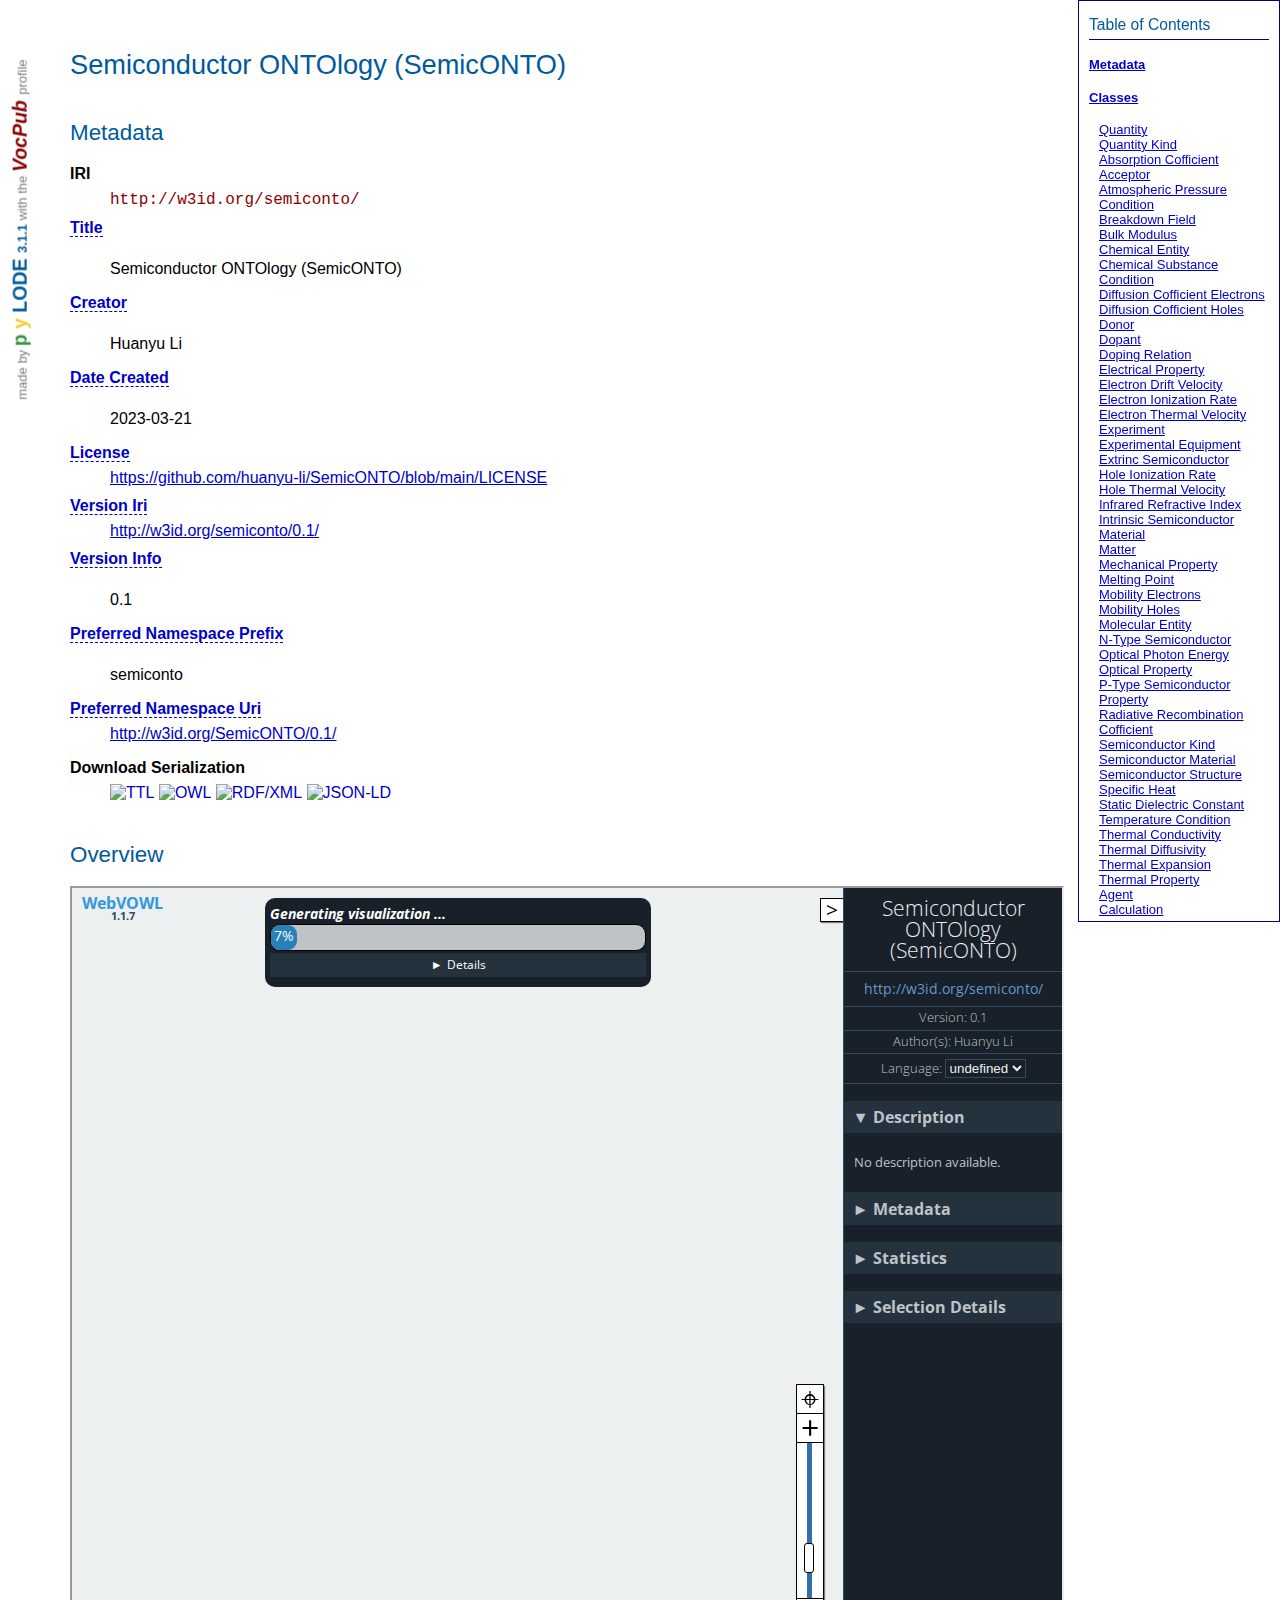
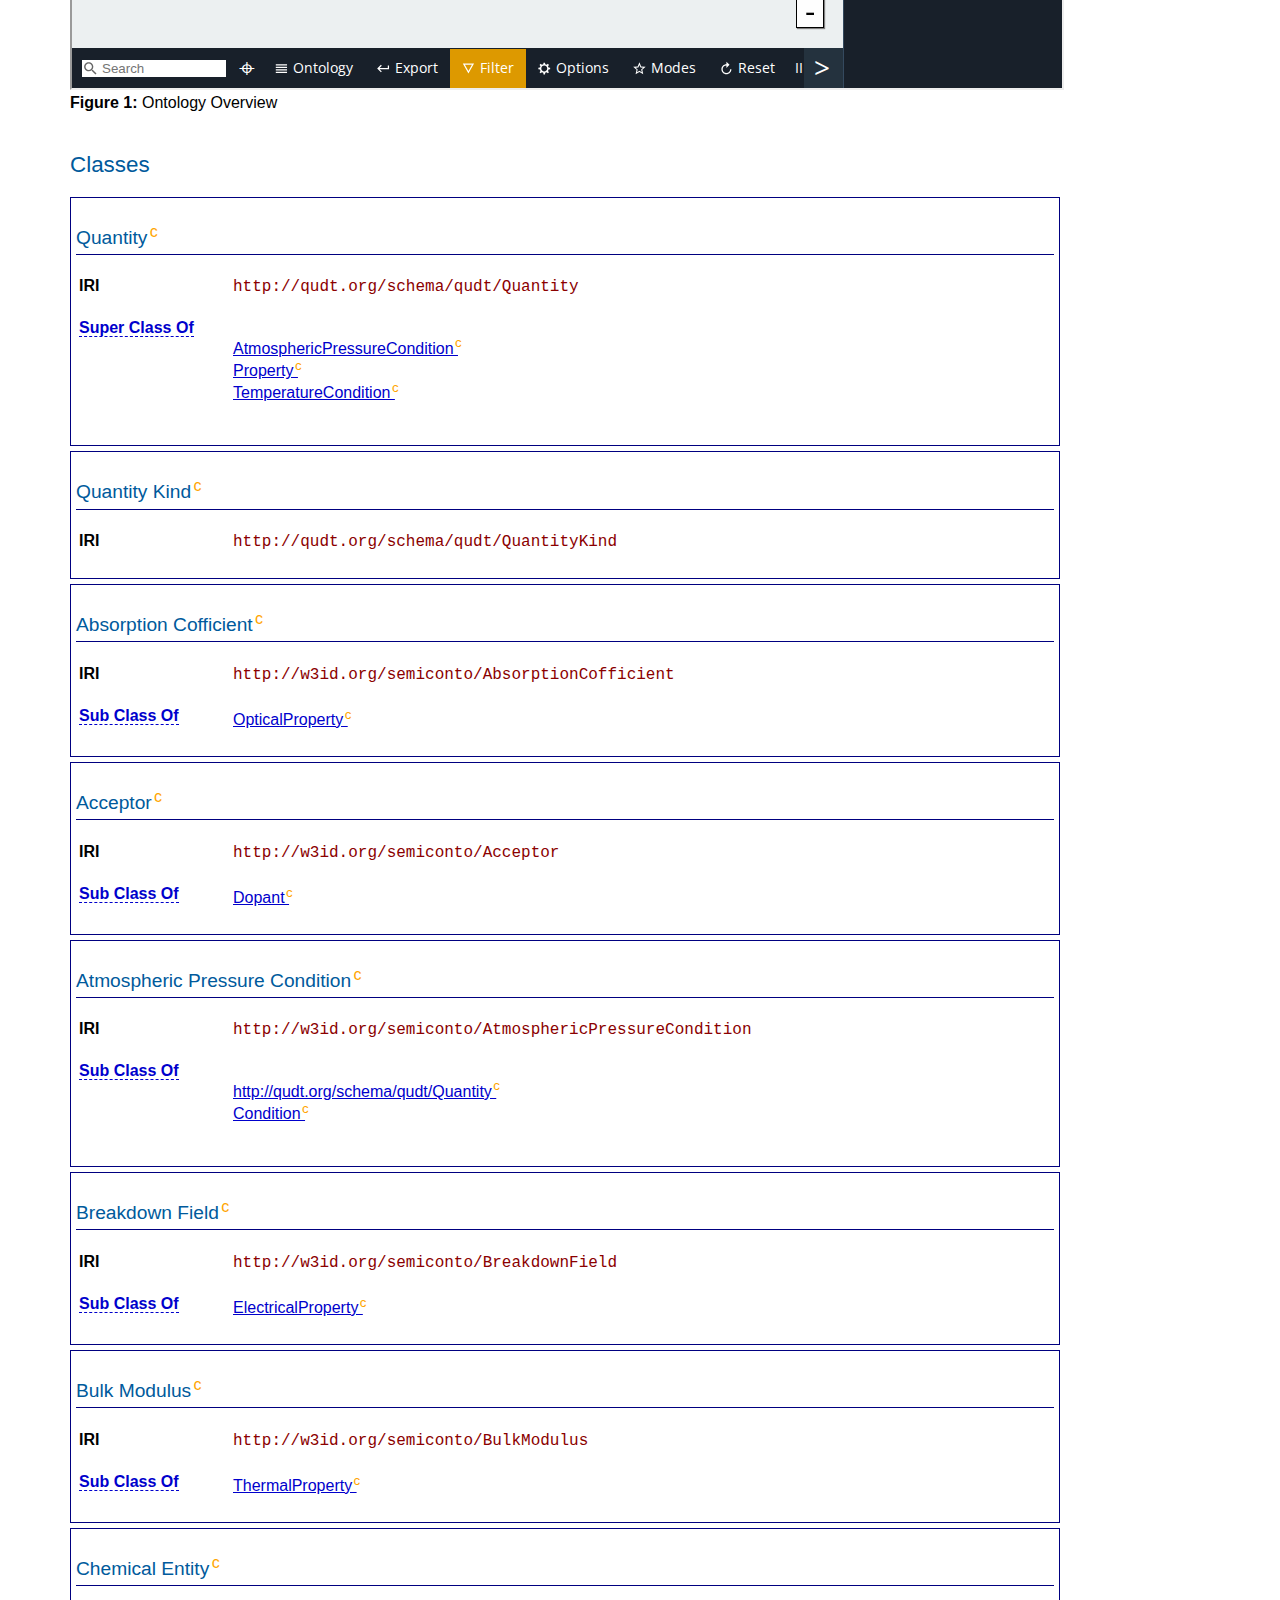
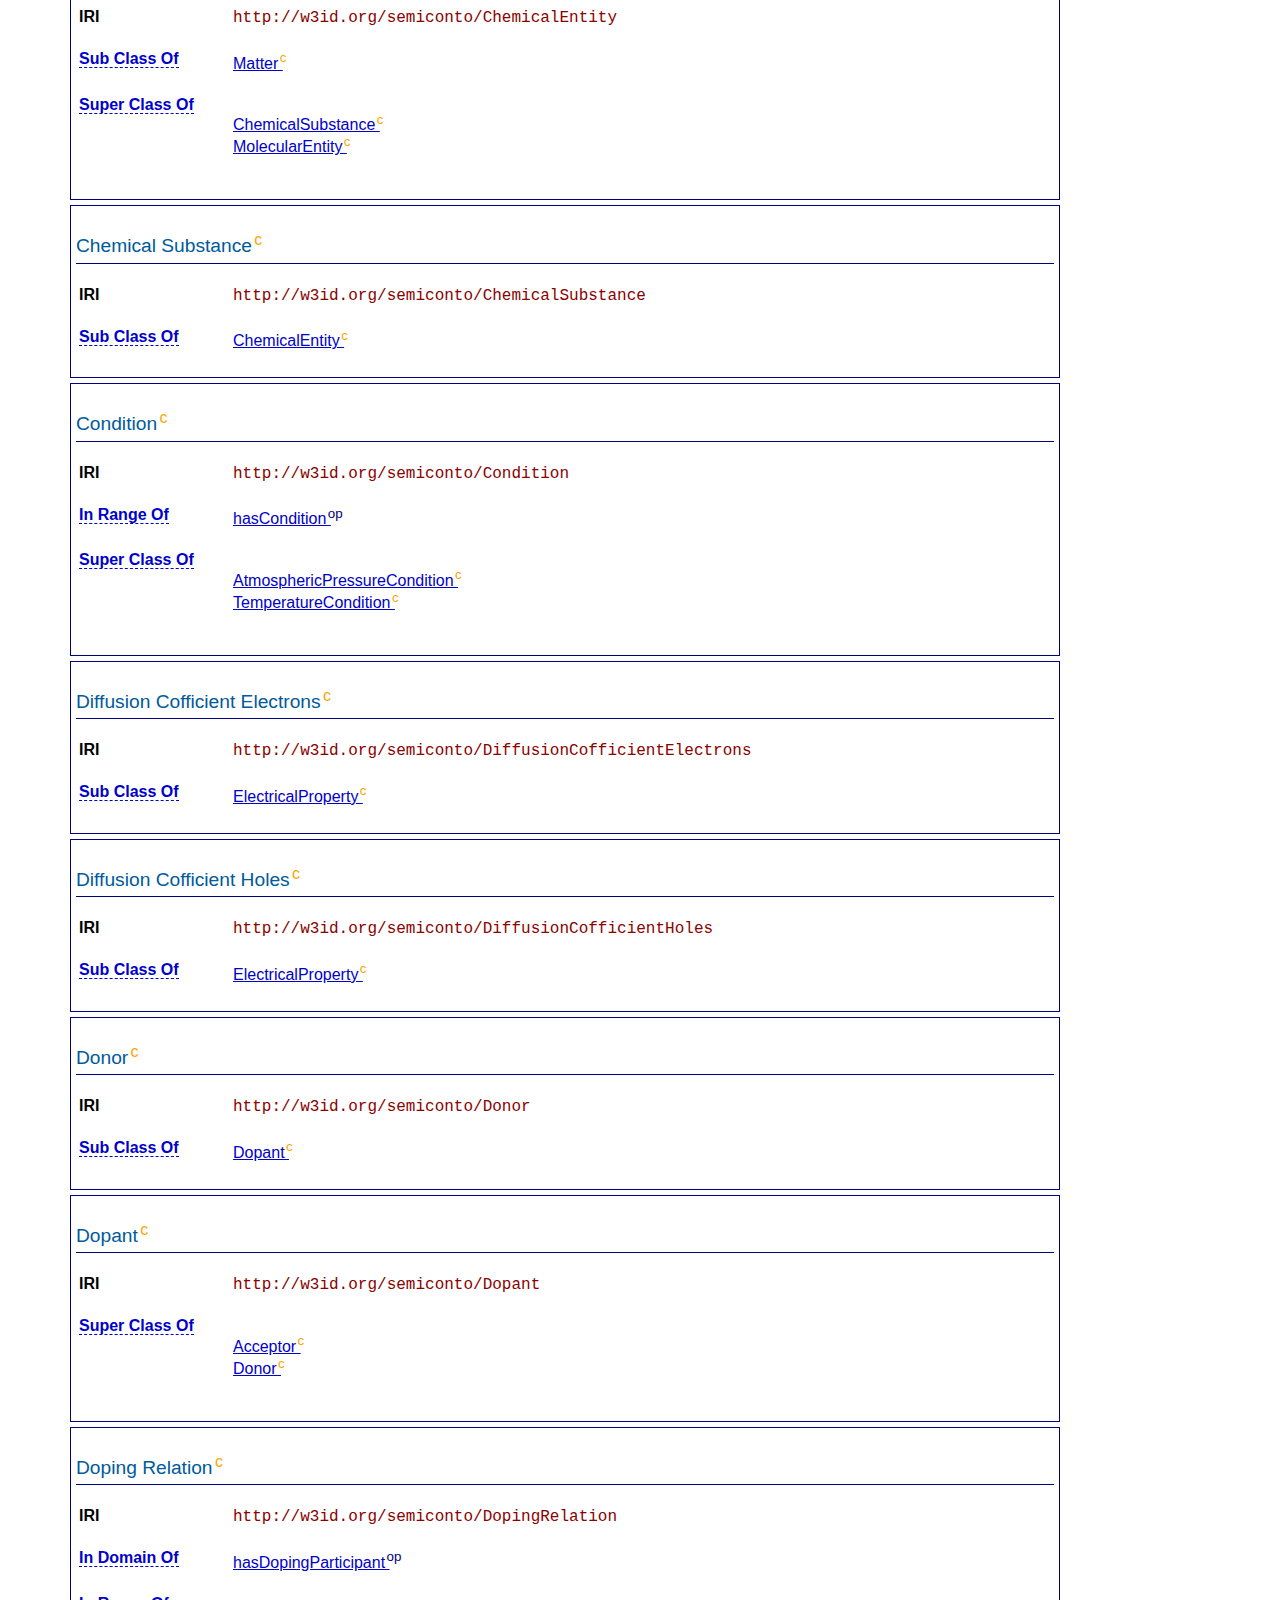
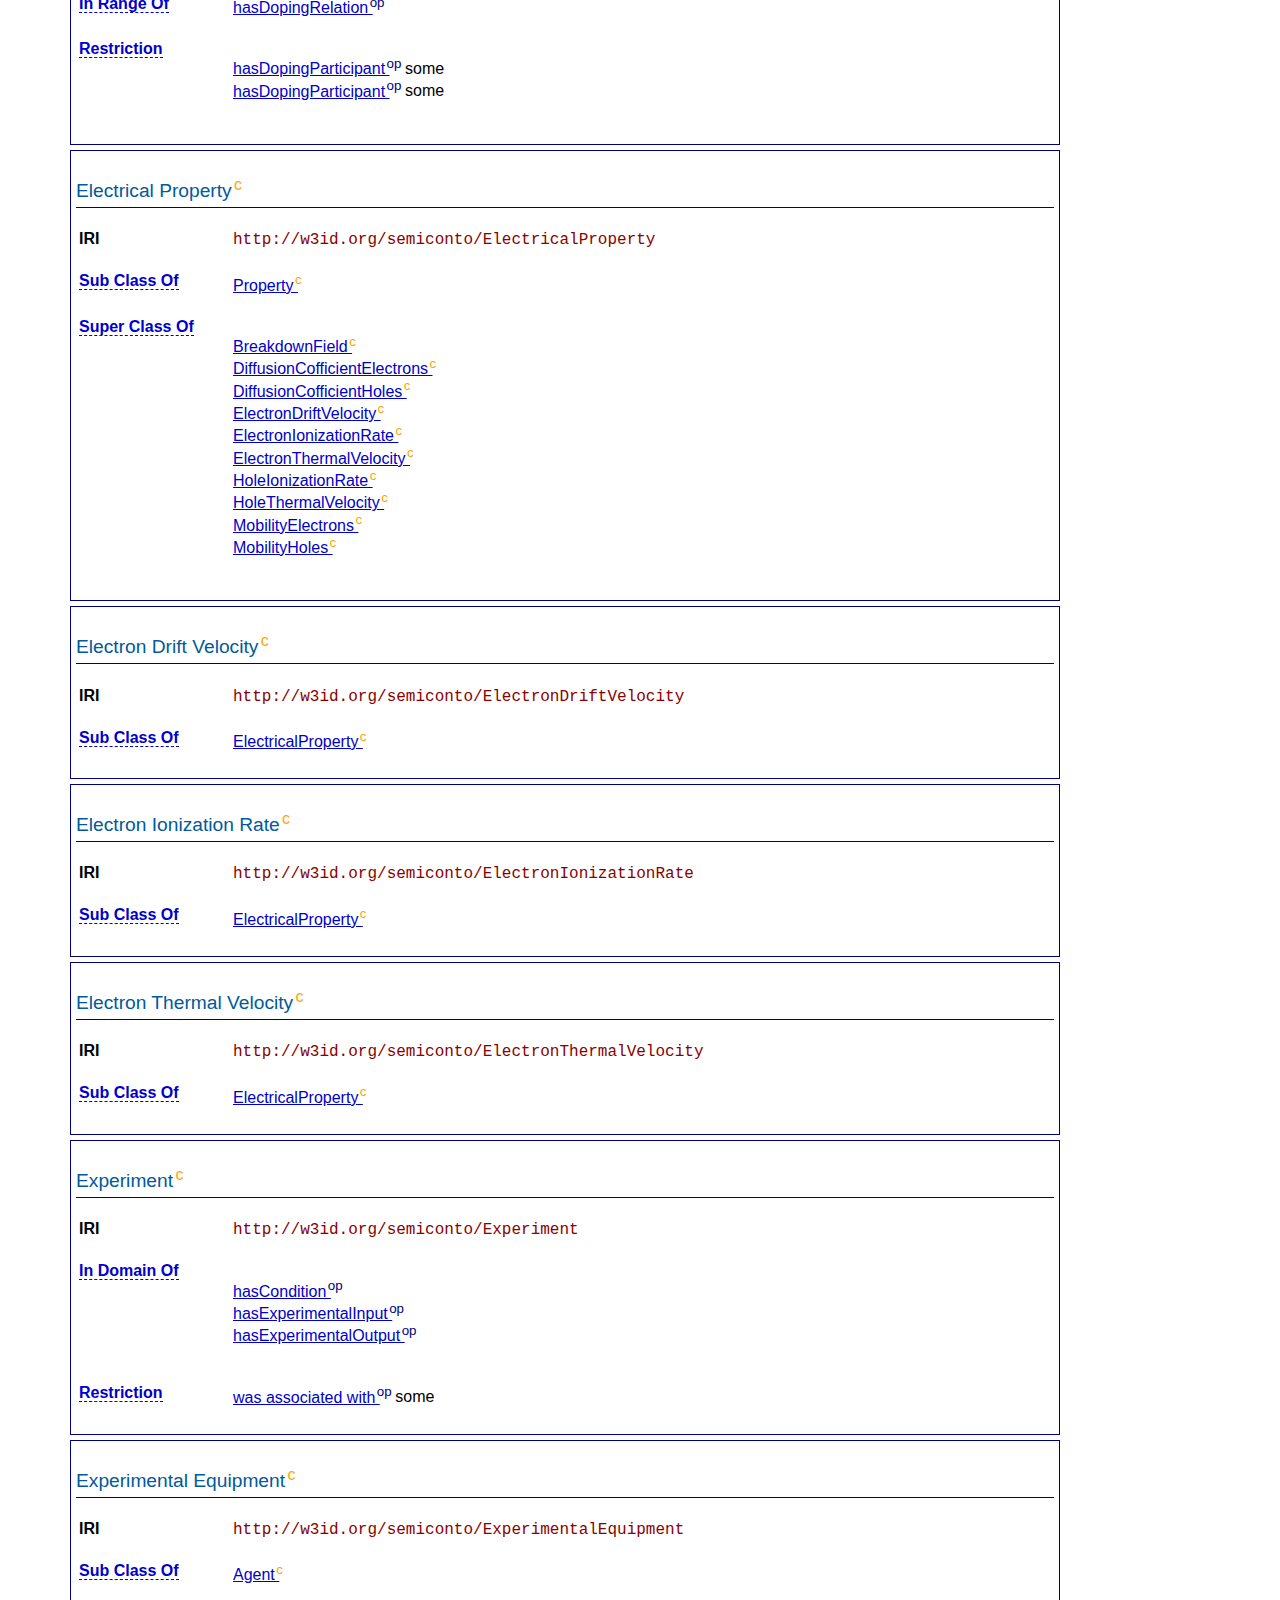
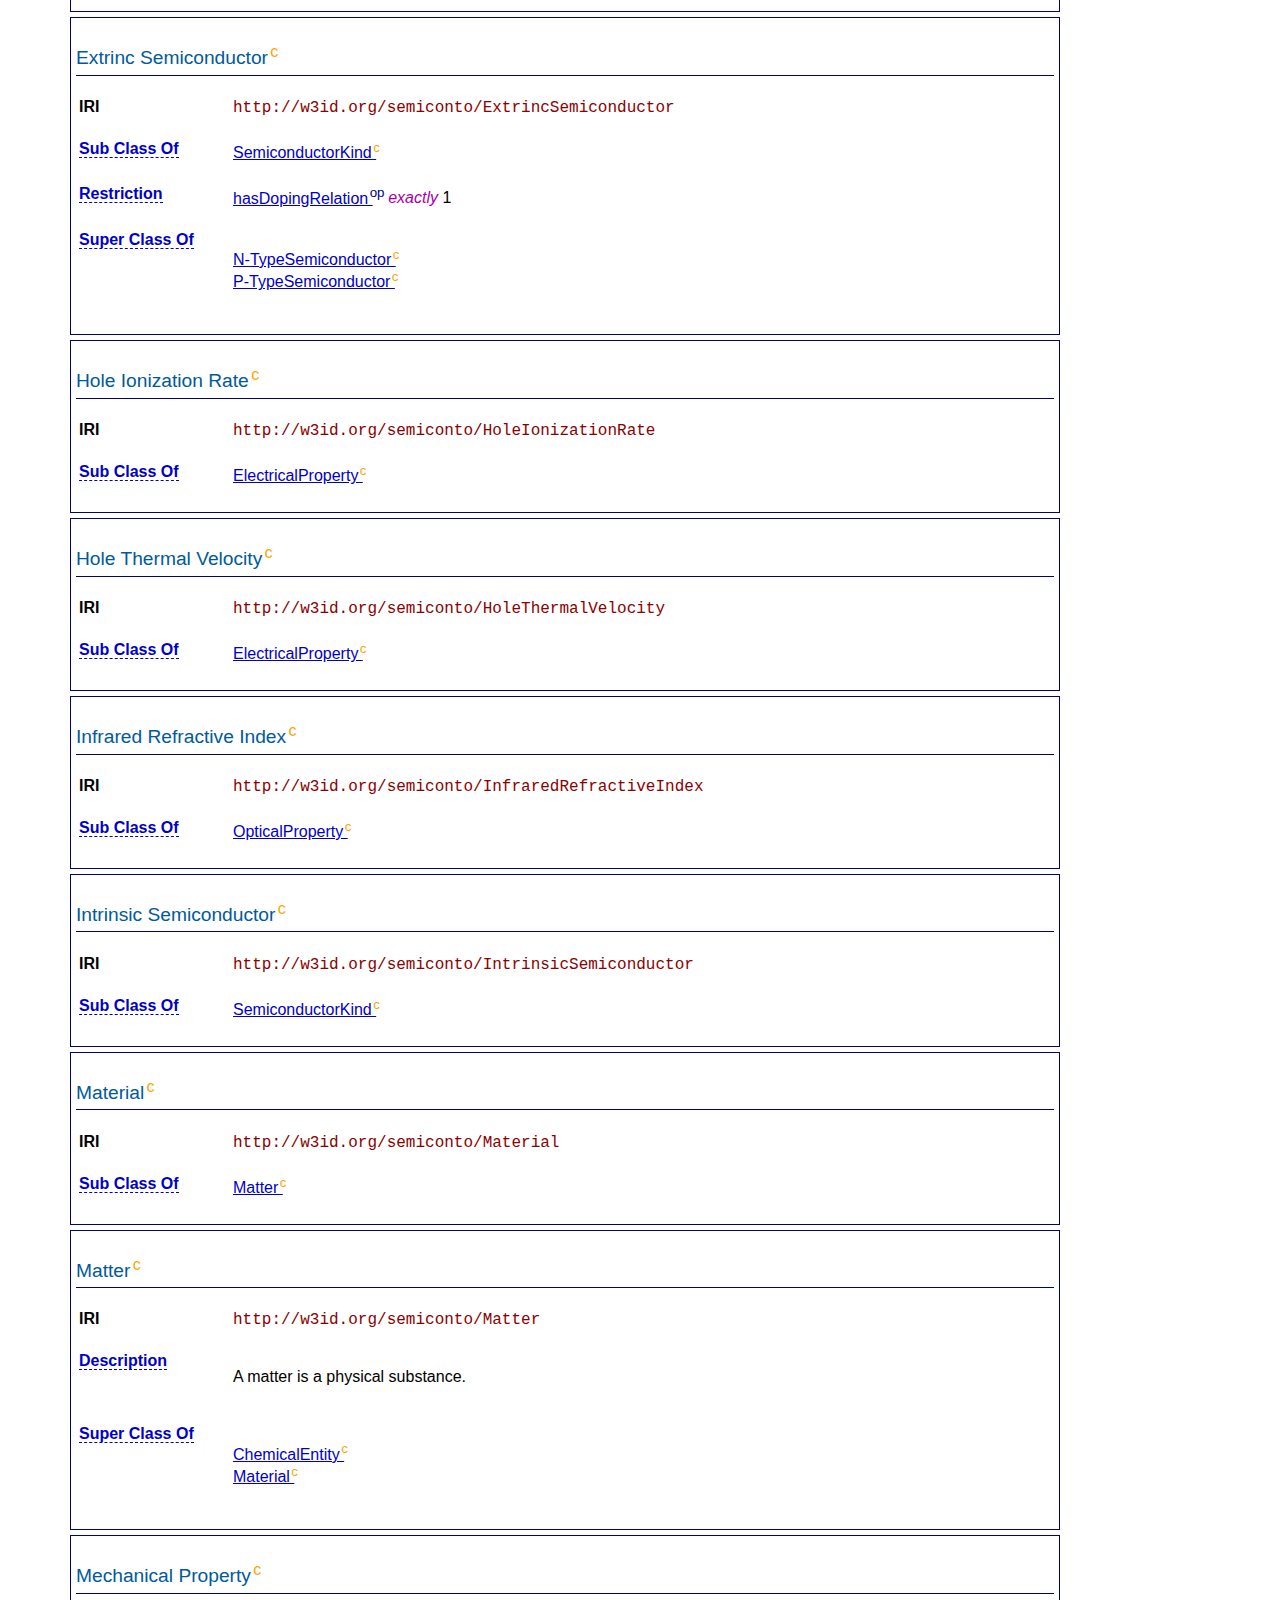
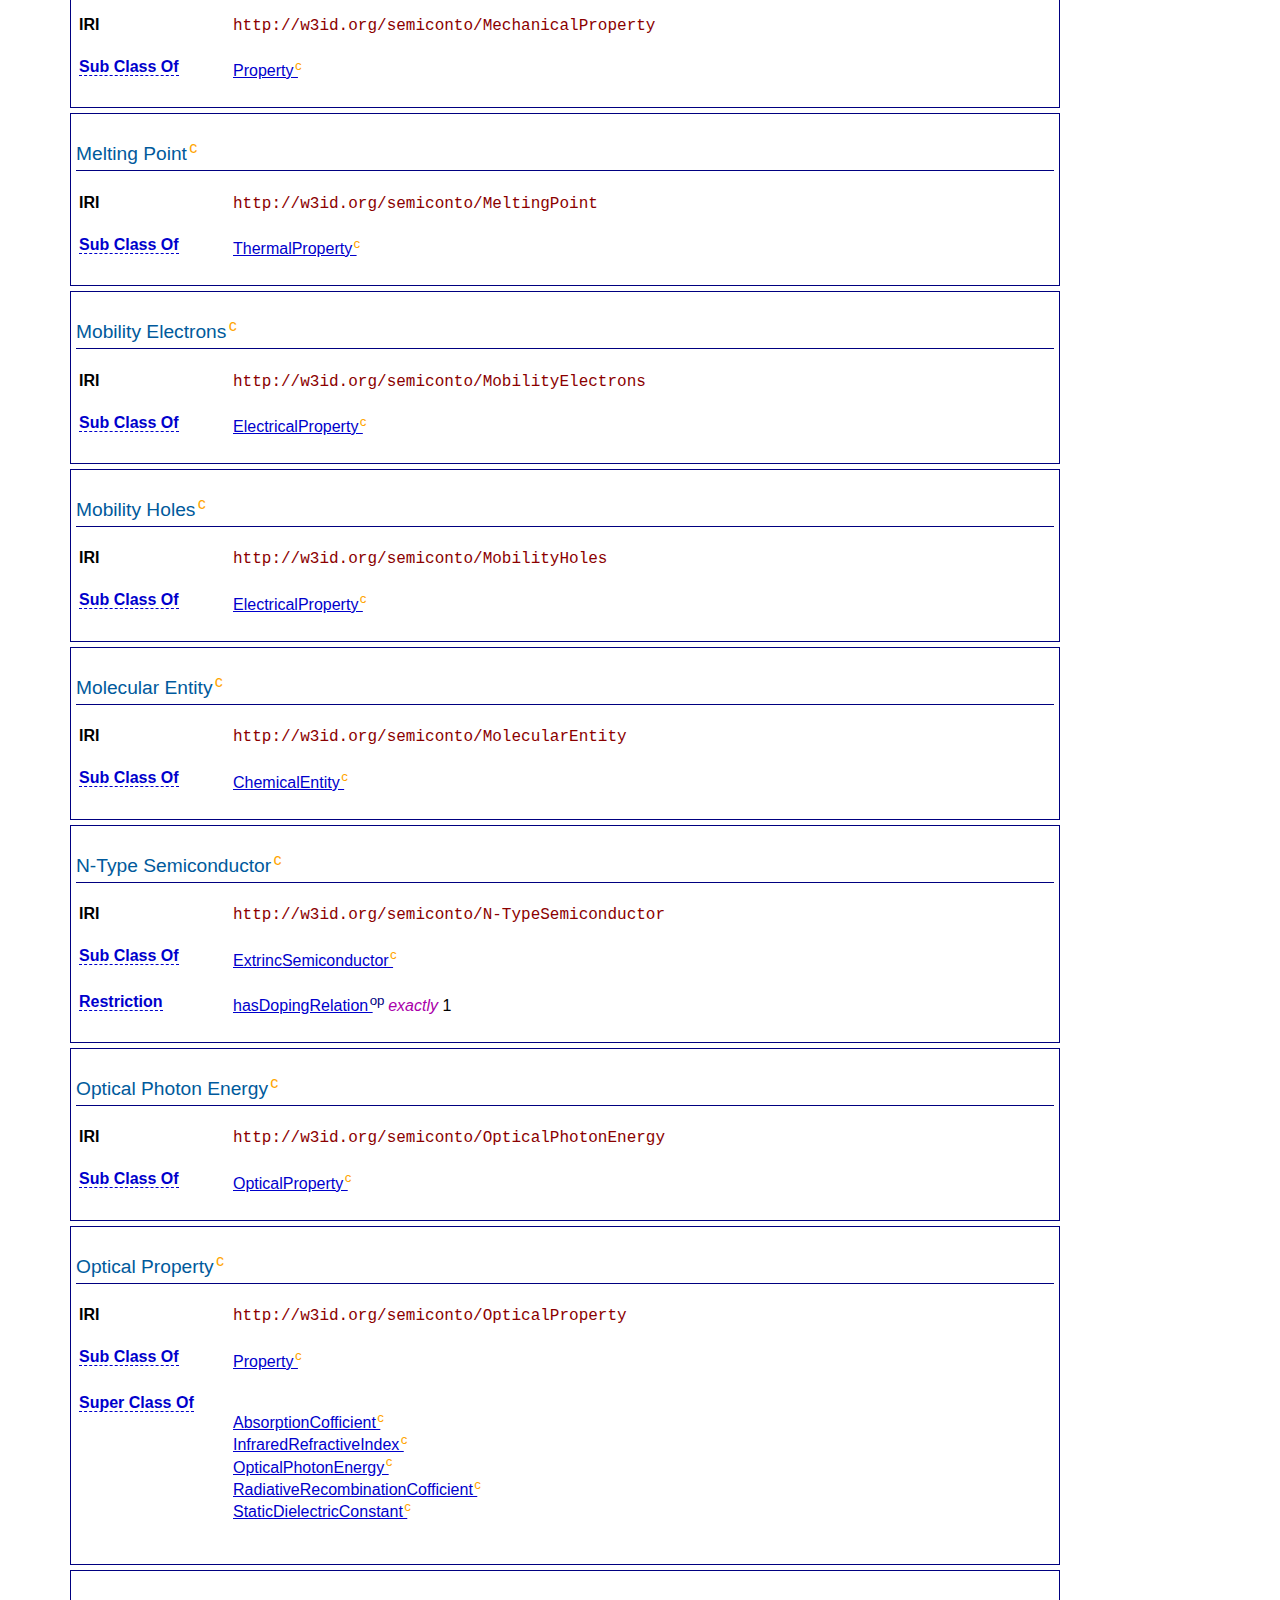
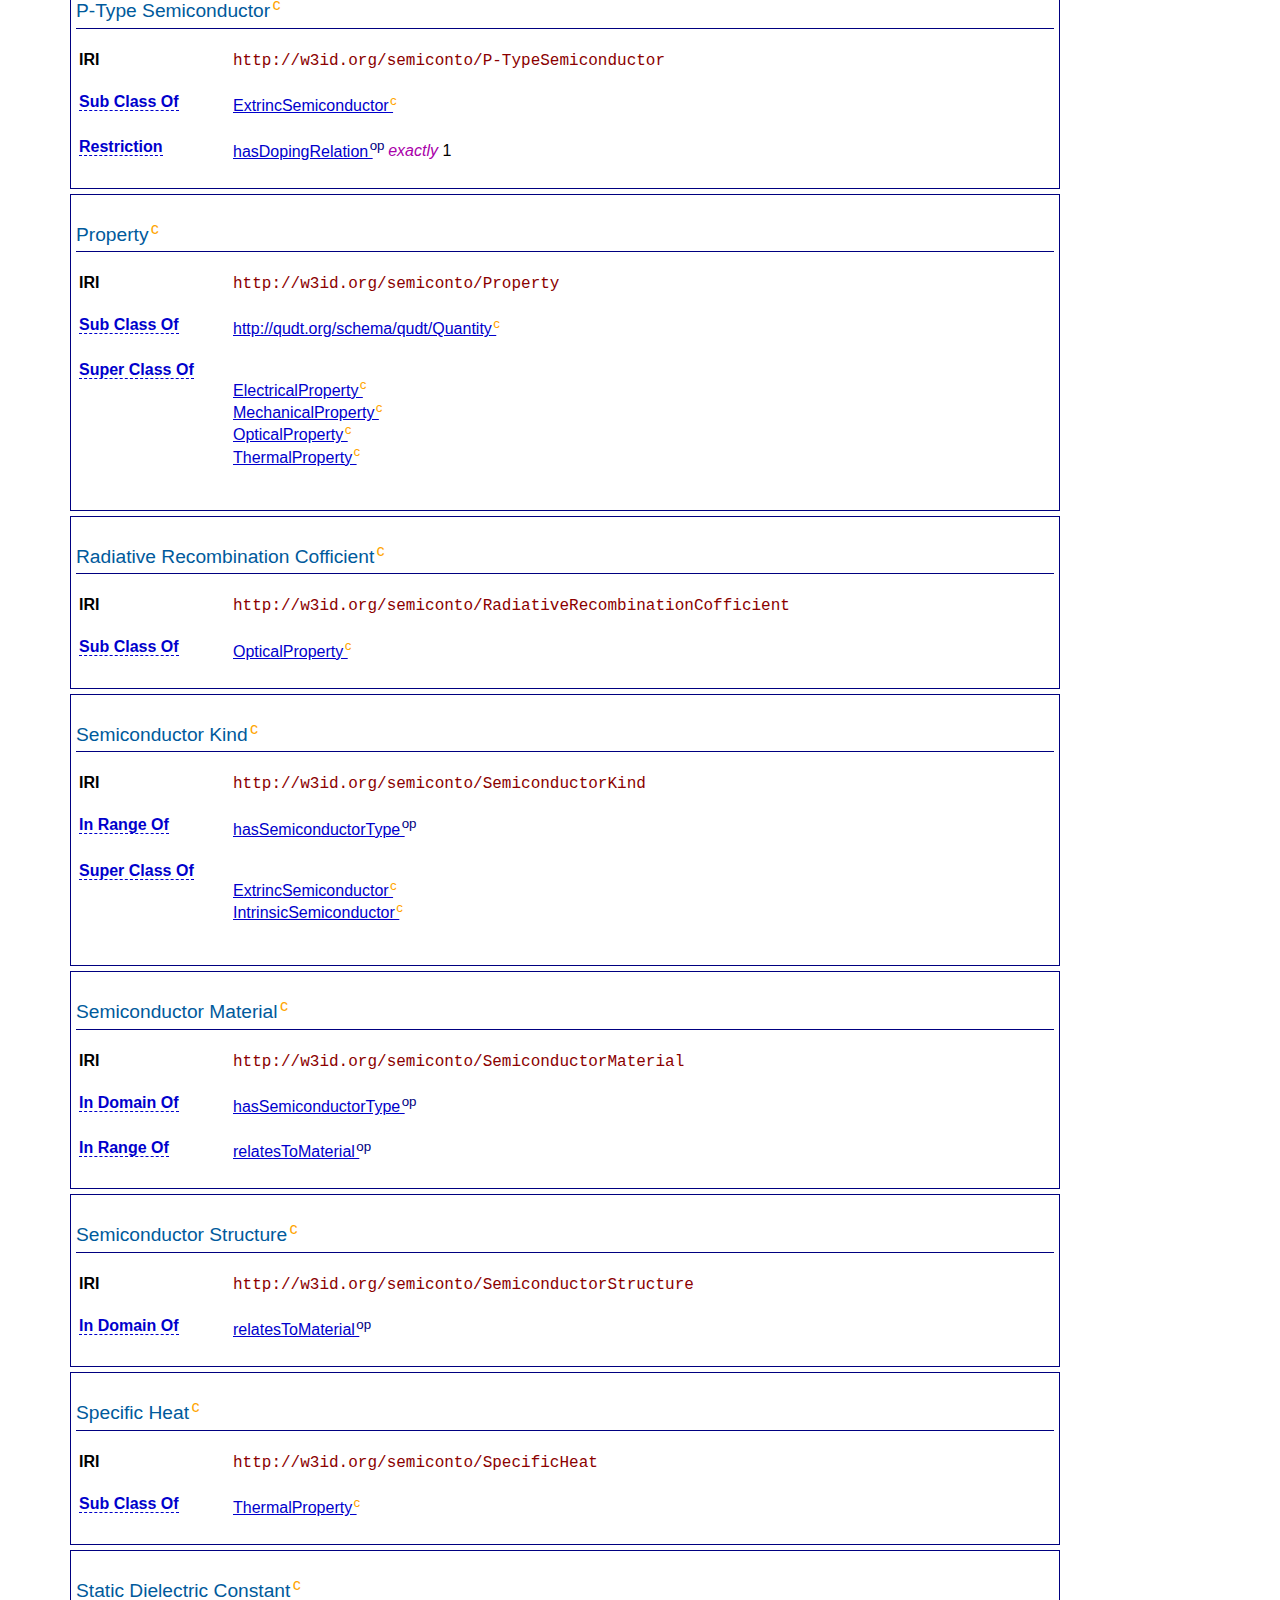
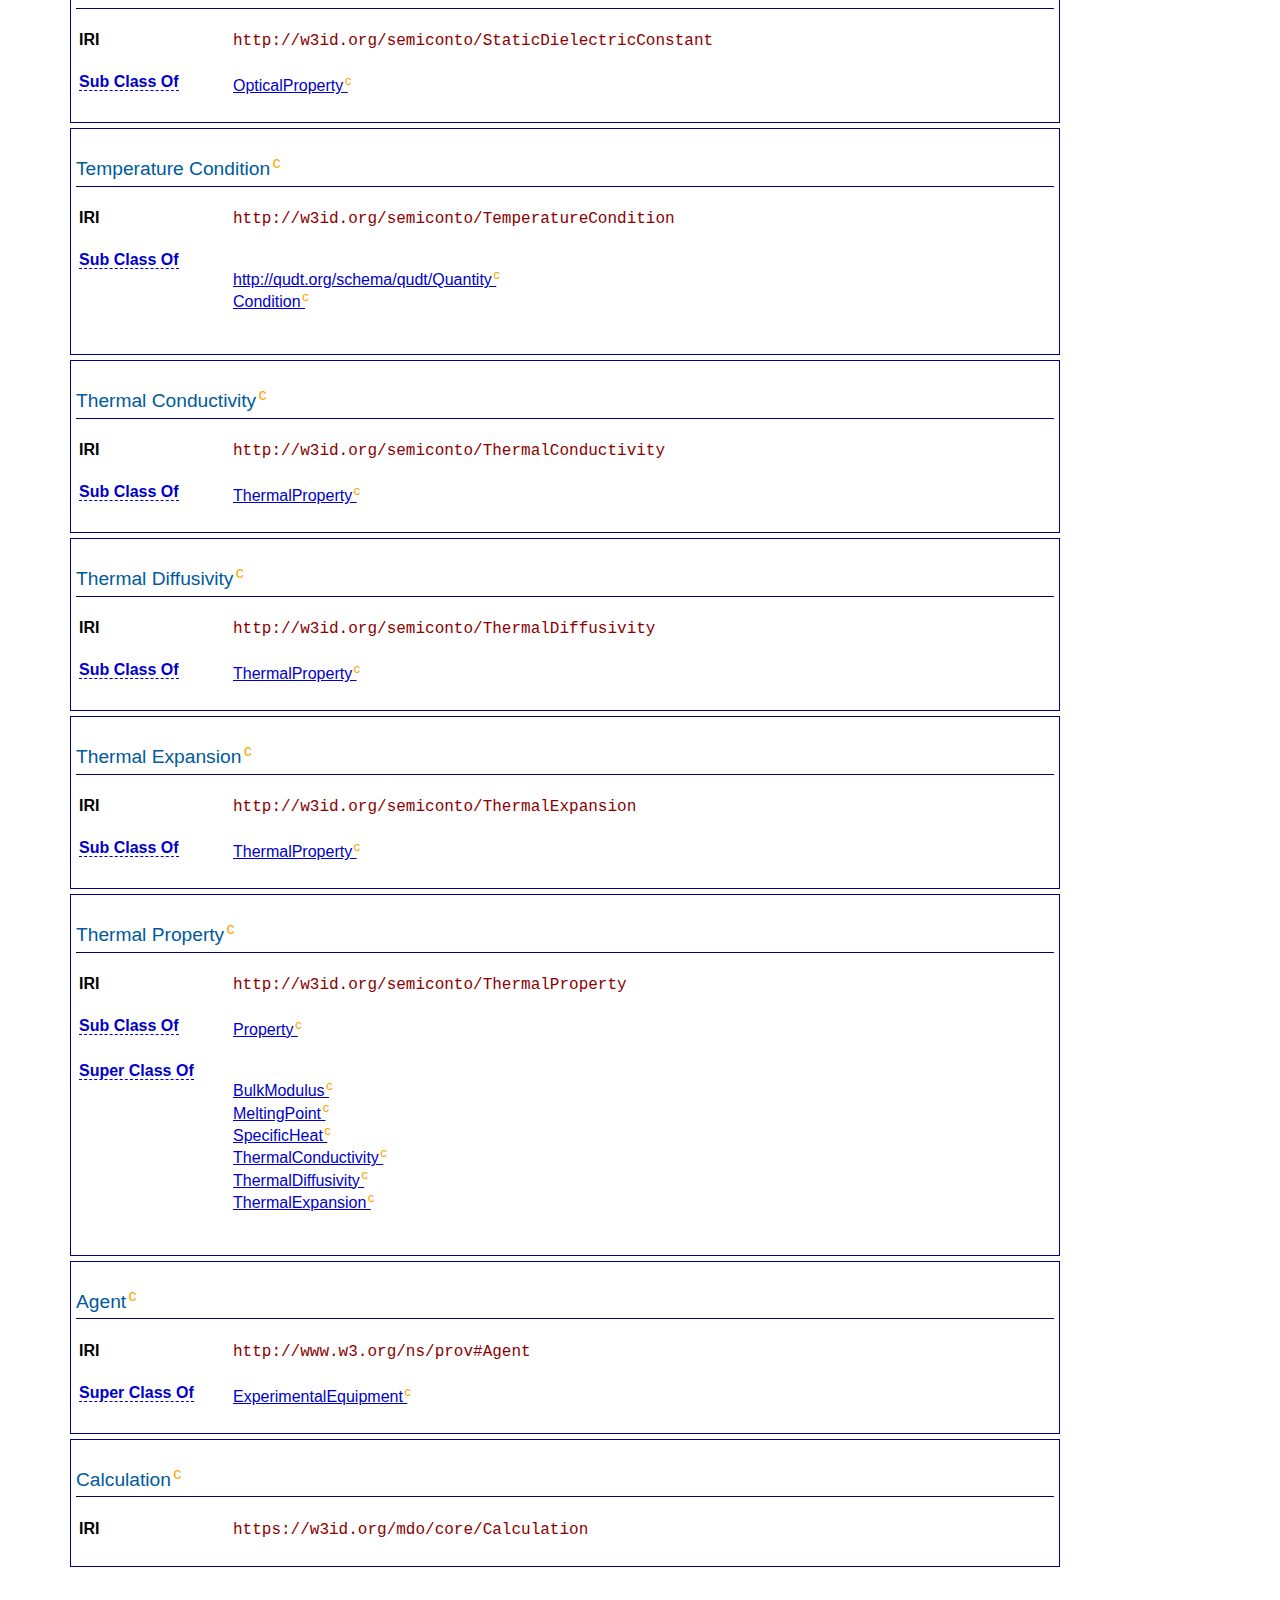
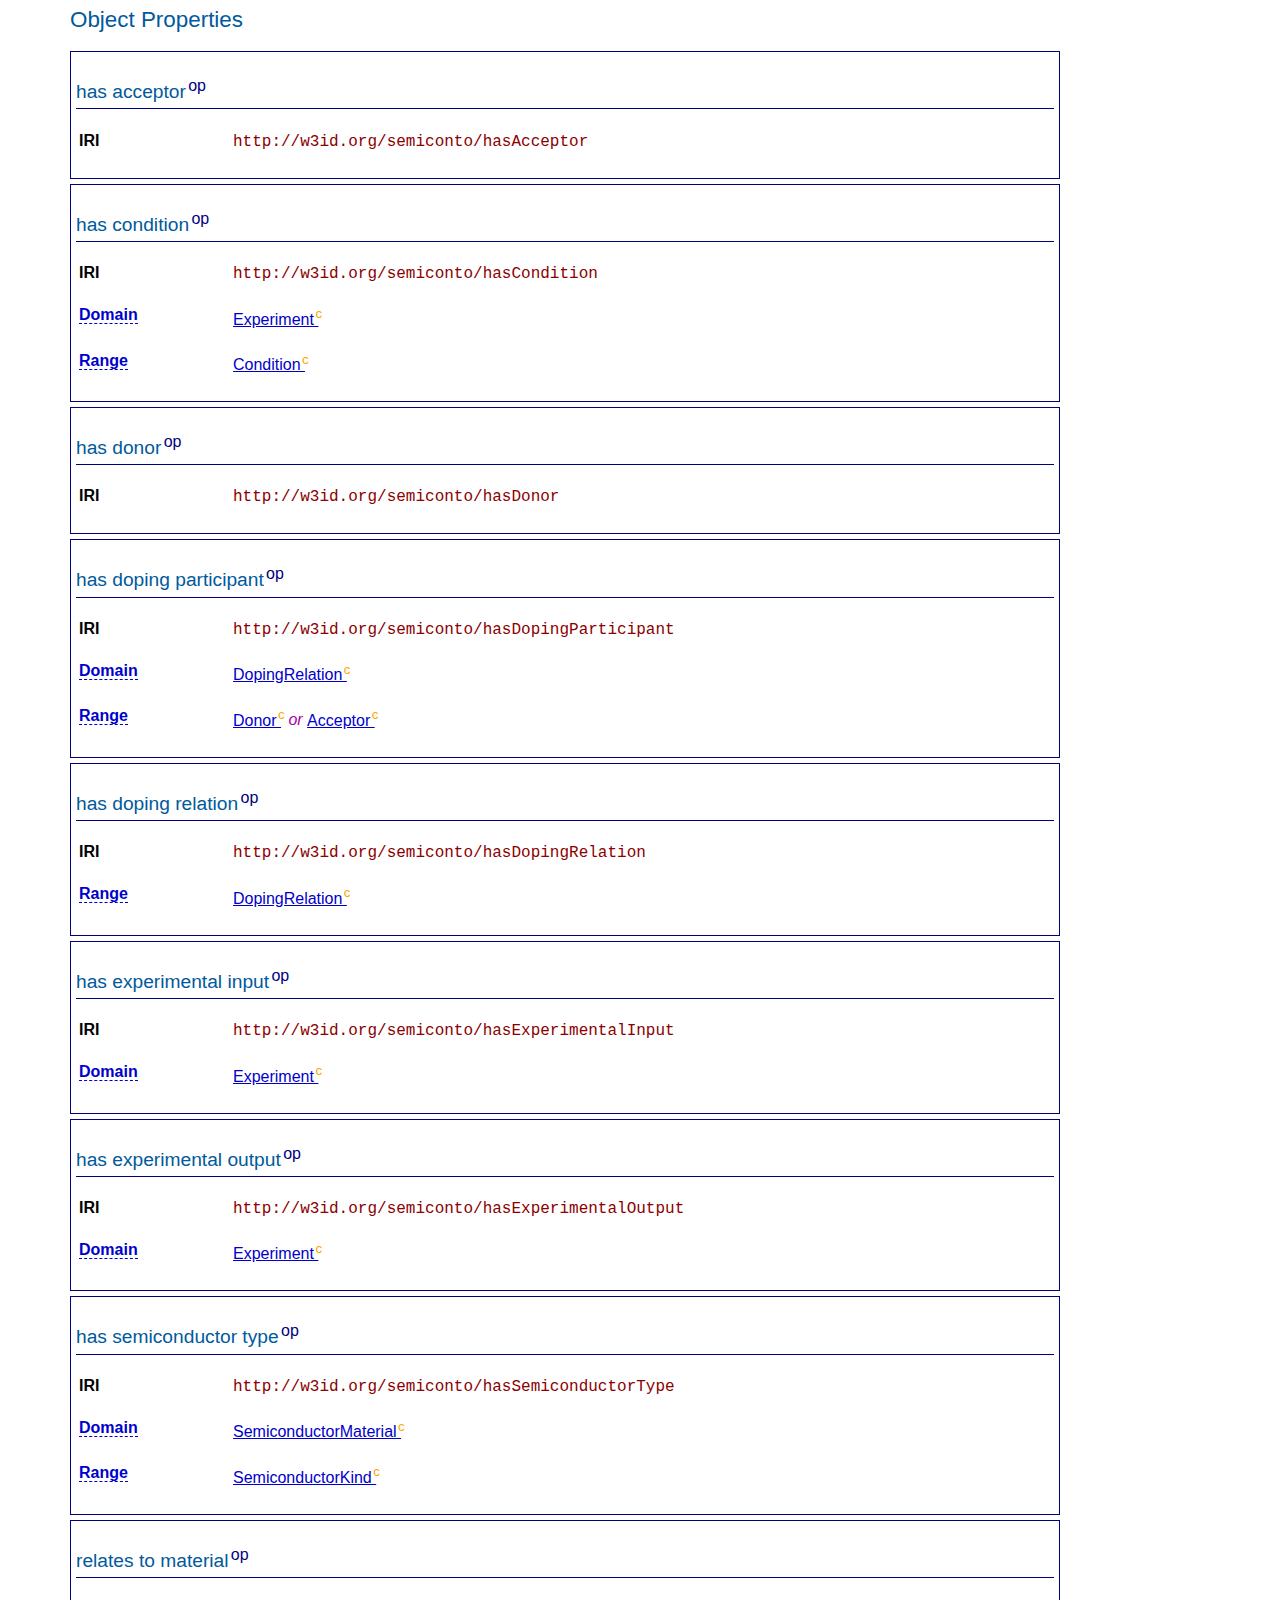
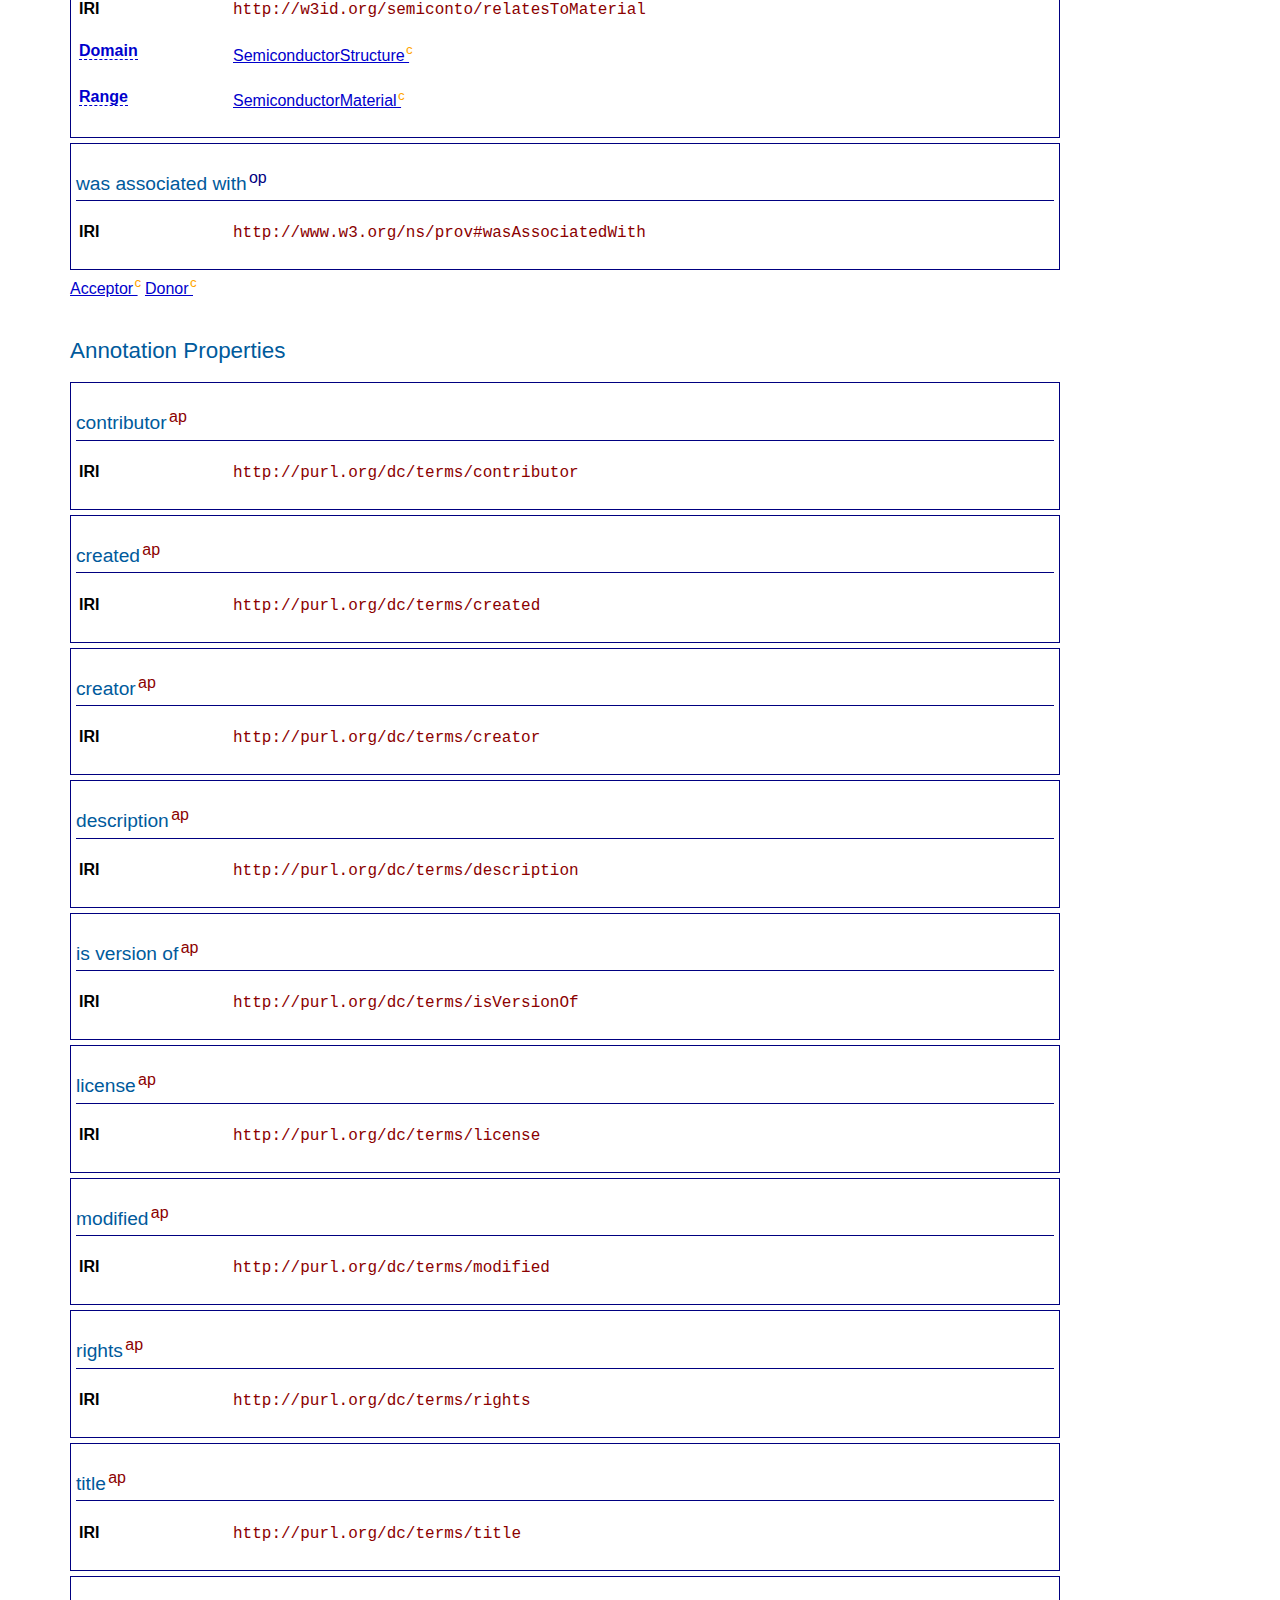
==== docs/0.1/index.html @ 7c29932f "restructure" ====
<!DOCTYPE html>
<html>
    <head>
        <title>
            Semiconductor ONTOlogy (SemicONTO)
        </title>
        <style>
            #pylode {
            position: fixed;
            top: 205px;
            left: -150px;
            font-size: small;
            transform: rotate(-90deg);
            color: grey;
        }
        #pylode a {
            font-size: 1.5em;
            font-weight: bold;
            text-decoration: none;
            color: #005A9C;
        }
        #pylode a:hover {
            color: #333;
        }
        #pylode #p {
            color: #329545;
        }
        #pylode #y {
            color: #f9cb33;
        }
        #pylode #version {
            font-size: 1.0em;
        }

        #profile {
            font-style: italic;
            font-size: 1.25em;
            color: darkred!important;
        }

        .cardinality {
            font-style: italic;
            color: #aa00aa;
        }

        dl {
            /*border: 1px solid navy;*/
            /*padding:5px;*/
        }

        dt {
            font-weight: bold;
            padding: 0;
        }

        dd {
            margin-bottom: 10px;
            padding-top: 7px;
        }

        #metadata ul,
        #classes ul {
            list-style-type: none;
        }

        #metadata ul li,
        #classes ul li {
            margin-left: -40px;
        }

        ul.hlist {
            list-style-type: none;
            border: 1px solid navy;
            padding:5px;
            background-color: #F4FFFF;
        }

        ul.hierarchy {
            border: 1px solid navy;
            padding: 5px 25px 5px 25px;
            background-color: #F4FFFF;
        }


        ul.hlist li {
            display: inline;
            margin-right: 10px;
        }

        .entity {
            border: 1px solid navy;
            margin:5px 0 5px 0;
            padding: 5px;
        }

        .entity th {
            width: 150px;
            vertical-align: top;
        }

        .entity th,
        .entity td {
            padding-bottom: 20px;
        }

        .entity table th {
            text-align: left;
        }

        section#overview img {
            max-width: 1000px;
        }

        h1, h2, h3, h4, h5, h6 {
            text-align: left
        }
        h1, h2, h3 {
            color: #005A9C; background: white
        }
        h1 {
            font: 170% sans-serif;
            line-height: 110%;
        }
        h2 {
            font: 140% sans-serif;
            margin-top:40px;
        }
        h3 {
            font: 120% sans-serif;
            margin-top: 20px;
            padding-bottom: 5px;
            border-bottom: 1px solid navy;
        }
        h4 { font: bold 100% sans-serif }
        h5 { font: italic 100% sans-serif }
        h6 { font: small-caps 100% sans-serif }

        body {
            padding: 2em 70px 2em 70px;
            margin: 0;
            font-family: sans-serif;
            color: black;
            background: white;
            background-position: top left;
            background-attachment: fixed;
            background-repeat: no-repeat;
            text-align: left;
        }

        section {
            max-width: 1500px;
        }

        .figure {
            margin-bottom: 20px;
        }

        :link { color: #00C; background: transparent }
        :visited { color: #609; background: transparent }
        a:active { color: #C00; background: transparent }

        .sup-c,
        .sup-op,
        .sup-fp,
        .sup-dp,
        .sup-ap,
        .sup-p,
        .sup-ni,
        .sup-con,
        .sup-col {
            cursor:help;
        }

        .sup-c {
            color:orange;
        }

        .sup-op {
            color:navy;
        }

        .sup-fp {
            color:lightskyblue;
        }

        .sup-dp {
            color:green;
        }

        .sup-ap {
            color:darkred;
        }

        .sup-p {
            color:black;
        }

        .sup-ni {
            color:brown;
        }

        .sup-con {
            color:orange;
        }

        .sup-col {
            color:darkred;
        }

        sup {
            margin-left: -3px;
        }
        code {
            font-size: large;
            color: darkred;
        }

        /* less prominent links for properties */
        .proplink {
            color: #336;
            text-decoration: none;
        }

#toc {
    position: fixed;
    top: 0;
    right: 0;
    z-index: 2;
    height: 100%;
    overflow-y: auto;
    padding: 10px;
    border: solid 1px navy;
    font-size: small;
    width: 180px;
}
#toc h3 {
    margin-top: 5px;
}

#toc ul {
    list-style: none;
    padding-left: 0;
}

#toc .first > li {
    margin-top: 5px;
}

#toc .second,
#toc .third {
    padding-left: 10px;
}

#content {
    width: calc(100% - 150px);
}

.hover_property {
    cursor: help;
    text-decoration: none;
    border-bottom: dashed 1px;
}

.setclass {
    list-style-type: none;
}

code{
    word-wrap: break-word;
  }
table {
    table-layout: fixed;
    width: 100%;
}
td {
    word-wrap: break-word;
}
#legend table.entity {
    width: 25%;
}
        </style>
        <link href="[data-uri]" rel="icon" sizes="16x16" type="image/png"/>
        <link href="[data-uri]" rel="icon" sizes="32x32" type="image/png"/>
        <meta content="text/html; charset=utf-8" http-equiv="Content-Type"/>
        <script id="schema.org" type="application/ld+json">
            [
  {
    "@id": "http://w3id.org/semiconto/",
    "@type": [
      "https://schema.org/DefinedTermSet"
    ],
    "https://schema.org/creator": [
      {
        "@value": "Huanyu Li"
      }
    ],
    "https://schema.org/dateCreated": [
      {
        "@value": "2023-03-21"
      }
    ],
    "https://schema.org/license": [
      {
        "@value": "https://github.com/huanyu-li/SemicONTO/blob/main/LICENSE"
      }
    ],
    "https://schema.org/name": [
      {
        "@value": "Semiconductor ONTOlogy (SemicONTO)"
      }
    ]
  }
]
        </script>
    </head>
    <body>
        <div id="content">
            <div class="section" id="metadata">
                <h1>
                    Semiconductor ONTOlogy (SemicONTO)
                </h1>
                <h2>
                    Metadata
                </h2>
                <dl>
                    <div>
                        <dt>
                            <strong>
                                IRI
                            </strong>
                        </dt>
                        <dd>
                            <code>
                                http://w3id.org/semiconto/
                            </code>
                        </dd>
                    </div>
                    <div>
                        <dt>
                            <a class="hover_property" href="http://purl.org/dc/terms/title" title="A name given to the resource. Defined in DCMI Metadata Terms">
                                Title
                            </a>
                        </dt>
                        <dd>
                            <p>
                                Semiconductor ONTOlogy (SemicONTO)
                            </p>
                        </dd>
                    </div>
                    <div>
                        <dt>
                            <a class="hover_property" href="http://purl.org/dc/terms/creator" title="An entity responsible for making the resource. Defined in DCMI Metadata Terms">
                                Creator
                            </a>
                        </dt>
                        <dd>
                            <p>
                                Huanyu Li
                            </p>
                        </dd>
                    </div>
                    <div>
                        <dt>
                            <a class="hover_property" href="http://purl.org/dc/terms/created" title="Date of creation of the resource. Defined in DCMI Metadata Terms">
                                Date Created
                            </a>
                        </dt>
                        <dd>
                            <p>
                                2023-03-21
                            </p>
                        </dd>
                    </div>
                    <div>
                        <dt>
                            <a class="hover_property" href="http://purl.org/dc/terms/license" title="A legal document giving official permission to do something with the resource. Defined in DCMI Metadata Terms">
                                License
                            </a>
                        </dt>
                        <dd>
                            <a href="https://github.com/huanyu-li/SemicONTO/blob/main/LICENSE">
                                https://github.com/huanyu-li/SemicONTO/blob/main/LICENSE
                            </a>
                        </dd>
                    </div>
                    <div>
                        <dt>
                            <a class="hover_property" href="http://www.w3.org/2002/07/owl#versionIRI" title="The property that identifies the version IRI of an ontology. Defined in The OWL 2 Schema vocabulary (OWL 2)">
                                Version Iri
                            </a>
                        </dt>
                        <dd>
                            <a href="http://w3id.org/semiconto/0.1/">
                                http://w3id.org/semiconto/0.1/
                            </a>
                        </dd>
                    </div>
                    <div>
                        <dt>
                            <a class="hover_property" href="http://www.w3.org/2002/07/owl#versionInfo" title="The annotation property that provides version information for an ontology or another OWL construct. Defined in The OWL 2 Schema vocabulary (OWL 2)">
                                Version Info
                            </a>
                        </dt>
                        <dd>
                            <p>
                                0.1
                            </p>
                        </dd>
                    </div>
                    <div>
                        <dt>
                            <a class="hover_property" href="http://purl.org/vocab/vann/preferredNamespacePrefix" title="None. Defined in None">
                                Preferred Namespace Prefix
                            </a>
                        </dt>
                        <dd>
                            <p>
                                semiconto
                            </p>
                        </dd>
                    </div>
                    <div>
                        <dt>
                            <a class="hover_property" href="http://purl.org/vocab/vann/preferredNamespaceUri" title="None. Defined in None">
                                Preferred Namespace Uri
                            </a>
                        </dt>
                        <dd>
                            <a href="http://w3id.org/SemicONTO/0.1/">
                                http://w3id.org/SemicONTO/0.1/
                            </a>
                        </dd>
                    </div>
                </dl>
            </div>
            <div class="section" id="download">
                <dl>
                    <div>
                        <dt>
                            <strong>
                                Download Serialization
                            </strong>
                        </dt>
                        <dd>
                            <span>
                                <a href="SemicONTO.ttl" style="text-decoration:none" target="_blank">
                                    <img alt="TTL" src="https://img.shields.io/badge/Format-TTL-blue.svg"/>
                                </a>
                            </span>
                            <span>
                                <a href="SemicONTO.owl" style="text-decoration:none" target="_blank">
                                    <img alt="OWL" src="https://img.shields.io/badge/Format-OWL-blue.svg"/>
                                </a>
                            </span>
                            <span>
                                <a href="SemicONTO.rdf" style="text-decoration:none" target="_blank">
                                    <img alt="RDF/XML" src="https://img.shields.io/badge/Format-RDF/XML-blue.svg"/>
                                </a>
                            </span>
                            <span>
                                <a href="SemicONTO.jsonld" style="text-decoration:none" target="_blank">
                                    <img alt="JSON-LD" src="https://img.shields.io/badge/Format-JSON_LD-blue.svg"/>
                                </a>
                            </span>
                        </dd>
                    </div>
                </dl>
            </div>
            <div class="section" id="overview">
                <h2>
                    Overview
                </h2>
                <div class="figure">
                    <iframe height="800px" src="webvowl/index.html#SemicONTO" width="100%">
                    </iframe>
                    <div class="caption">
                        <strong>
                            Figure 1:
                        </strong>
                        Ontology Overview
                    </div>
                </div>
            </div>
            <div class="section" id="classes">
                <h2>
                    Classes
                </h2>
                <div class="property entity" id="Quantity">
                    <h3>
                        Quantity
                        <sup class="sup-c" title="OWL/RDFS Class">
                            c
                        </sup>
                    </h3>
                    <table>
                        <tr>
                            <th>
                                IRI
                            </th>
                            <td>
                                <code>
                                    http://qudt.org/schema/qudt/Quantity
                                </code>
                            </td>
                        </tr>
                        <tr>
                            <th>
                                <a class="hover_property" href="https://w3id.org/profile/ontdoc/superClassOf" title="Inverse of RDFS' subClassOf. Defined in Ontology Documentation Profile">
                                    Super Class Of
                                </a>
                            </th>
                            <td>
                                <ul>
                                    <li>
                                        <span>
                                            <a href="http://w3id.org/semiconto/AtmosphericPressureCondition">
                                                AtmosphericPressureCondition
                                            </a>
                                            <sup class="sup-c" title="OWL/RDFS Class">
                                                c
                                            </sup>
                                        </span>
                                    </li>
                                    <li>
                                        <span>
                                            <a href="http://w3id.org/semiconto/Property">
                                                Property
                                            </a>
                                            <sup class="sup-c" title="OWL/RDFS Class">
                                                c
                                            </sup>
                                        </span>
                                    </li>
                                    <li>
                                        <span>
                                            <a href="http://w3id.org/semiconto/TemperatureCondition">
                                                TemperatureCondition
                                            </a>
                                            <sup class="sup-c" title="OWL/RDFS Class">
                                                c
                                            </sup>
                                        </span>
                                    </li>
                                </ul>
                            </td>
                        </tr>
                    </table>
                </div>
                <div class="property entity" id="QuantityKind">
                    <h3>
                        Quantity Kind
                        <sup class="sup-c" title="OWL/RDFS Class">
                            c
                        </sup>
                    </h3>
                    <table>
                        <tr>
                            <th>
                                IRI
                            </th>
                            <td>
                                <code>
                                    http://qudt.org/schema/qudt/QuantityKind
                                </code>
                            </td>
                        </tr>
                    </table>
                </div>
                <div class="property entity" id="AbsorptionCofficient">
                    <h3>
                        Absorption Cofficient
                        <sup class="sup-c" title="OWL/RDFS Class">
                            c
                        </sup>
                    </h3>
                    <table>
                        <tr>
                            <th>
                                IRI
                            </th>
                            <td>
                                <code>
                                    http://w3id.org/semiconto/AbsorptionCofficient
                                </code>
                            </td>
                        </tr>
                        <tr>
                            <th>
                                <a class="hover_property" href="http://www.w3.org/2000/01/rdf-schema#subClassOf" title="The subject is a subclass of a class. Defined in The RDF Schema vocabulary (RDFS)">
                                    Sub Class Of
                                </a>
                            </th>
                            <td>
                                <span>
                                    <a href="http://w3id.org/semiconto/OpticalProperty">
                                        OpticalProperty
                                    </a>
                                    <sup class="sup-c" title="OWL/RDFS Class">
                                        c
                                    </sup>
                                </span>
                            </td>
                        </tr>
                    </table>
                </div>
                <div class="property entity" id="Acceptor">
                    <h3>
                        Acceptor
                        <sup class="sup-c" title="OWL/RDFS Class">
                            c
                        </sup>
                    </h3>
                    <table>
                        <tr>
                            <th>
                                IRI
                            </th>
                            <td>
                                <code>
                                    http://w3id.org/semiconto/Acceptor
                                </code>
                            </td>
                        </tr>
                        <tr>
                            <th>
                                <a class="hover_property" href="http://www.w3.org/2000/01/rdf-schema#subClassOf" title="The subject is a subclass of a class. Defined in The RDF Schema vocabulary (RDFS)">
                                    Sub Class Of
                                </a>
                            </th>
                            <td>
                                <span>
                                    <a href="http://w3id.org/semiconto/Dopant">
                                        Dopant
                                    </a>
                                    <sup class="sup-c" title="OWL/RDFS Class">
                                        c
                                    </sup>
                                </span>
                            </td>
                        </tr>
                    </table>
                </div>
                <div class="property entity" id="AtmosphericPressureCondition">
                    <h3>
                        Atmospheric Pressure Condition
                        <sup class="sup-c" title="OWL/RDFS Class">
                            c
                        </sup>
                    </h3>
                    <table>
                        <tr>
                            <th>
                                IRI
                            </th>
                            <td>
                                <code>
                                    http://w3id.org/semiconto/AtmosphericPressureCondition
                                </code>
                            </td>
                        </tr>
                        <tr>
                            <th>
                                <a class="hover_property" href="http://www.w3.org/2000/01/rdf-schema#subClassOf" title="The subject is a subclass of a class. Defined in The RDF Schema vocabulary (RDFS)">
                                    Sub Class Of
                                </a>
                            </th>
                            <td>
                                <ul>
                                    <li>
                                        <span>
                                            <a href="http://qudt.org/schema/qudt/Quantity">
                                                http://qudt.org/schema/qudt/Quantity
                                            </a>
                                            <sup class="sup-c" title="OWL/RDFS Class">
                                                c
                                            </sup>
                                        </span>
                                    </li>
                                    <li>
                                        <span>
                                            <a href="http://w3id.org/semiconto/Condition">
                                                Condition
                                            </a>
                                            <sup class="sup-c" title="OWL/RDFS Class">
                                                c
                                            </sup>
                                        </span>
                                    </li>
                                </ul>
                            </td>
                        </tr>
                    </table>
                </div>
                <div class="property entity" id="BreakdownField">
                    <h3>
                        Breakdown Field
                        <sup class="sup-c" title="OWL/RDFS Class">
                            c
                        </sup>
                    </h3>
                    <table>
                        <tr>
                            <th>
                                IRI
                            </th>
                            <td>
                                <code>
                                    http://w3id.org/semiconto/BreakdownField
                                </code>
                            </td>
                        </tr>
                        <tr>
                            <th>
                                <a class="hover_property" href="http://www.w3.org/2000/01/rdf-schema#subClassOf" title="The subject is a subclass of a class. Defined in The RDF Schema vocabulary (RDFS)">
                                    Sub Class Of
                                </a>
                            </th>
                            <td>
                                <span>
                                    <a href="http://w3id.org/semiconto/ElectricalProperty">
                                        ElectricalProperty
                                    </a>
                                    <sup class="sup-c" title="OWL/RDFS Class">
                                        c
                                    </sup>
                                </span>
                            </td>
                        </tr>
                    </table>
                </div>
                <div class="property entity" id="BulkModulus">
                    <h3>
                        Bulk Modulus
                        <sup class="sup-c" title="OWL/RDFS Class">
                            c
                        </sup>
                    </h3>
                    <table>
                        <tr>
                            <th>
                                IRI
                            </th>
                            <td>
                                <code>
                                    http://w3id.org/semiconto/BulkModulus
                                </code>
                            </td>
                        </tr>
                        <tr>
                            <th>
                                <a class="hover_property" href="http://www.w3.org/2000/01/rdf-schema#subClassOf" title="The subject is a subclass of a class. Defined in The RDF Schema vocabulary (RDFS)">
                                    Sub Class Of
                                </a>
                            </th>
                            <td>
                                <span>
                                    <a href="http://w3id.org/semiconto/ThermalProperty">
                                        ThermalProperty
                                    </a>
                                    <sup class="sup-c" title="OWL/RDFS Class">
                                        c
                                    </sup>
                                </span>
                            </td>
                        </tr>
                    </table>
                </div>
                <div class="property entity" id="ChemicalEntity">
                    <h3>
                        Chemical Entity
                        <sup class="sup-c" title="OWL/RDFS Class">
                            c
                        </sup>
                    </h3>
                    <table>
                        <tr>
                            <th>
                                IRI
                            </th>
                            <td>
                                <code>
                                    http://w3id.org/semiconto/ChemicalEntity
                                </code>
                            </td>
                        </tr>
                        <tr>
                            <th>
                                <a class="hover_property" href="http://www.w3.org/2000/01/rdf-schema#subClassOf" title="The subject is a subclass of a class. Defined in The RDF Schema vocabulary (RDFS)">
                                    Sub Class Of
                                </a>
                            </th>
                            <td>
                                <span>
                                    <a href="http://w3id.org/semiconto/Matter">
                                        Matter
                                    </a>
                                    <sup class="sup-c" title="OWL/RDFS Class">
                                        c
                                    </sup>
                                </span>
                            </td>
                        </tr>
                        <tr>
                            <th>
                                <a class="hover_property" href="https://w3id.org/profile/ontdoc/superClassOf" title="Inverse of RDFS' subClassOf. Defined in Ontology Documentation Profile">
                                    Super Class Of
                                </a>
                            </th>
                            <td>
                                <ul>
                                    <li>
                                        <span>
                                            <a href="http://w3id.org/semiconto/ChemicalSubstance">
                                                ChemicalSubstance
                                            </a>
                                            <sup class="sup-c" title="OWL/RDFS Class">
                                                c
                                            </sup>
                                        </span>
                                    </li>
                                    <li>
                                        <span>
                                            <a href="http://w3id.org/semiconto/MolecularEntity">
                                                MolecularEntity
                                            </a>
                                            <sup class="sup-c" title="OWL/RDFS Class">
                                                c
                                            </sup>
                                        </span>
                                    </li>
                                </ul>
                            </td>
                        </tr>
                    </table>
                </div>
                <div class="property entity" id="ChemicalSubstance">
                    <h3>
                        Chemical Substance
                        <sup class="sup-c" title="OWL/RDFS Class">
                            c
                        </sup>
                    </h3>
                    <table>
                        <tr>
                            <th>
                                IRI
                            </th>
                            <td>
                                <code>
                                    http://w3id.org/semiconto/ChemicalSubstance
                                </code>
                            </td>
                        </tr>
                        <tr>
                            <th>
                                <a class="hover_property" href="http://www.w3.org/2000/01/rdf-schema#subClassOf" title="The subject is a subclass of a class. Defined in The RDF Schema vocabulary (RDFS)">
                                    Sub Class Of
                                </a>
                            </th>
                            <td>
                                <span>
                                    <a href="http://w3id.org/semiconto/ChemicalEntity">
                                        ChemicalEntity
                                    </a>
                                    <sup class="sup-c" title="OWL/RDFS Class">
                                        c
                                    </sup>
                                </span>
                            </td>
                        </tr>
                    </table>
                </div>
                <div class="property entity" id="Condition">
                    <h3>
                        Condition
                        <sup class="sup-c" title="OWL/RDFS Class">
                            c
                        </sup>
                    </h3>
                    <table>
                        <tr>
                            <th>
                                IRI
                            </th>
                            <td>
                                <code>
                                    http://w3id.org/semiconto/Condition
                                </code>
                            </td>
                        </tr>
                        <tr>
                            <th>
                                <a class="hover_property" href="https://w3id.org/profile/ontdoc/inRangeOf" title="Inverse of rdfs:range. Defined in Ontology Documentation Profile">
                                    In Range Of
                                </a>
                            </th>
                            <td>
                                <span>
                                    <a href="http://w3id.org/semiconto/hasCondition">
                                        hasCondition
                                    </a>
                                    <sup class="sup-op" title="OWL Object Property">
                                        op
                                    </sup>
                                </span>
                            </td>
                        </tr>
                        <tr>
                            <th>
                                <a class="hover_property" href="https://w3id.org/profile/ontdoc/superClassOf" title="Inverse of RDFS' subClassOf. Defined in Ontology Documentation Profile">
                                    Super Class Of
                                </a>
                            </th>
                            <td>
                                <ul>
                                    <li>
                                        <span>
                                            <a href="http://w3id.org/semiconto/AtmosphericPressureCondition">
                                                AtmosphericPressureCondition
                                            </a>
                                            <sup class="sup-c" title="OWL/RDFS Class">
                                                c
                                            </sup>
                                        </span>
                                    </li>
                                    <li>
                                        <span>
                                            <a href="http://w3id.org/semiconto/TemperatureCondition">
                                                TemperatureCondition
                                            </a>
                                            <sup class="sup-c" title="OWL/RDFS Class">
                                                c
                                            </sup>
                                        </span>
                                    </li>
                                </ul>
                            </td>
                        </tr>
                    </table>
                </div>
                <div class="property entity" id="DiffusionCofficientElectrons">
                    <h3>
                        Diffusion Cofficient Electrons
                        <sup class="sup-c" title="OWL/RDFS Class">
                            c
                        </sup>
                    </h3>
                    <table>
                        <tr>
                            <th>
                                IRI
                            </th>
                            <td>
                                <code>
                                    http://w3id.org/semiconto/DiffusionCofficientElectrons
                                </code>
                            </td>
                        </tr>
                        <tr>
                            <th>
                                <a class="hover_property" href="http://www.w3.org/2000/01/rdf-schema#subClassOf" title="The subject is a subclass of a class. Defined in The RDF Schema vocabulary (RDFS)">
                                    Sub Class Of
                                </a>
                            </th>
                            <td>
                                <span>
                                    <a href="http://w3id.org/semiconto/ElectricalProperty">
                                        ElectricalProperty
                                    </a>
                                    <sup class="sup-c" title="OWL/RDFS Class">
                                        c
                                    </sup>
                                </span>
                            </td>
                        </tr>
                    </table>
                </div>
                <div class="property entity" id="DiffusionCofficientHoles">
                    <h3>
                        Diffusion Cofficient Holes
                        <sup class="sup-c" title="OWL/RDFS Class">
                            c
                        </sup>
                    </h3>
                    <table>
                        <tr>
                            <th>
                                IRI
                            </th>
                            <td>
                                <code>
                                    http://w3id.org/semiconto/DiffusionCofficientHoles
                                </code>
                            </td>
                        </tr>
                        <tr>
                            <th>
                                <a class="hover_property" href="http://www.w3.org/2000/01/rdf-schema#subClassOf" title="The subject is a subclass of a class. Defined in The RDF Schema vocabulary (RDFS)">
                                    Sub Class Of
                                </a>
                            </th>
                            <td>
                                <span>
                                    <a href="http://w3id.org/semiconto/ElectricalProperty">
                                        ElectricalProperty
                                    </a>
                                    <sup class="sup-c" title="OWL/RDFS Class">
                                        c
                                    </sup>
                                </span>
                            </td>
                        </tr>
                    </table>
                </div>
                <div class="property entity" id="Donor">
                    <h3>
                        Donor
                        <sup class="sup-c" title="OWL/RDFS Class">
                            c
                        </sup>
                    </h3>
                    <table>
                        <tr>
                            <th>
                                IRI
                            </th>
                            <td>
                                <code>
                                    http://w3id.org/semiconto/Donor
                                </code>
                            </td>
                        </tr>
                        <tr>
                            <th>
                                <a class="hover_property" href="http://www.w3.org/2000/01/rdf-schema#subClassOf" title="The subject is a subclass of a class. Defined in The RDF Schema vocabulary (RDFS)">
                                    Sub Class Of
                                </a>
                            </th>
                            <td>
                                <span>
                                    <a href="http://w3id.org/semiconto/Dopant">
                                        Dopant
                                    </a>
                                    <sup class="sup-c" title="OWL/RDFS Class">
                                        c
                                    </sup>
                                </span>
                            </td>
                        </tr>
                    </table>
                </div>
                <div class="property entity" id="Dopant">
                    <h3>
                        Dopant
                        <sup class="sup-c" title="OWL/RDFS Class">
                            c
                        </sup>
                    </h3>
                    <table>
                        <tr>
                            <th>
                                IRI
                            </th>
                            <td>
                                <code>
                                    http://w3id.org/semiconto/Dopant
                                </code>
                            </td>
                        </tr>
                        <tr>
                            <th>
                                <a class="hover_property" href="https://w3id.org/profile/ontdoc/superClassOf" title="Inverse of RDFS' subClassOf. Defined in Ontology Documentation Profile">
                                    Super Class Of
                                </a>
                            </th>
                            <td>
                                <ul>
                                    <li>
                                        <span>
                                            <a href="http://w3id.org/semiconto/Acceptor">
                                                Acceptor
                                            </a>
                                            <sup class="sup-c" title="OWL/RDFS Class">
                                                c
                                            </sup>
                                        </span>
                                    </li>
                                    <li>
                                        <span>
                                            <a href="http://w3id.org/semiconto/Donor">
                                                Donor
                                            </a>
                                            <sup class="sup-c" title="OWL/RDFS Class">
                                                c
                                            </sup>
                                        </span>
                                    </li>
                                </ul>
                            </td>
                        </tr>
                    </table>
                </div>
                <div class="property entity" id="DopingRelation">
                    <h3>
                        Doping Relation
                        <sup class="sup-c" title="OWL/RDFS Class">
                            c
                        </sup>
                    </h3>
                    <table>
                        <tr>
                            <th>
                                IRI
                            </th>
                            <td>
                                <code>
                                    http://w3id.org/semiconto/DopingRelation
                                </code>
                            </td>
                        </tr>
                        <tr>
                            <th>
                                <a class="hover_property" href="https://w3id.org/profile/ontdoc/inDomainOf" title="Inverse of rdfs:domain. Defined in Ontology Documentation Profile">
                                    In Domain Of
                                </a>
                            </th>
                            <td>
                                <span>
                                    <a href="http://w3id.org/semiconto/hasDopingParticipant">
                                        hasDopingParticipant
                                    </a>
                                    <sup class="sup-op" title="OWL Object Property">
                                        op
                                    </sup>
                                </span>
                            </td>
                        </tr>
                        <tr>
                            <th>
                                <a class="hover_property" href="https://w3id.org/profile/ontdoc/inRangeOf" title="Inverse of rdfs:range. Defined in Ontology Documentation Profile">
                                    In Range Of
                                </a>
                            </th>
                            <td>
                                <span>
                                    <a href="http://w3id.org/semiconto/hasDopingRelation">
                                        hasDopingRelation
                                    </a>
                                    <sup class="sup-op" title="OWL Object Property">
                                        op
                                    </sup>
                                </span>
                            </td>
                        </tr>
                        <tr>
                            <th>
                                <a class="hover_property" href="https://w3id.org/profile/ontdoc/restriction" title="Convenience property for things that subclass owl:Restriction. Defined in Ontology Documentation Profile">
                                    Restriction
                                </a>
                            </th>
                            <td>
                                <ul>
                                    <li>
                                        <span>
                                            <span>
                                                <span>
                                                    <a href="http://w3id.org/semiconto/hasDopingParticipant">
                                                        hasDopingParticipant
                                                    </a>
                                                    <sup class="sup-op" title="OWL Object Property">
                                                        op
                                                    </sup>
                                                </span>
                                                some
                                                <br/>
                                            </span>
                                        </span>
                                    </li>
                                    <li>
                                        <span>
                                            <span>
                                                <span>
                                                    <a href="http://w3id.org/semiconto/hasDopingParticipant">
                                                        hasDopingParticipant
                                                    </a>
                                                    <sup class="sup-op" title="OWL Object Property">
                                                        op
                                                    </sup>
                                                </span>
                                                some
                                                <br/>
                                            </span>
                                        </span>
                                    </li>
                                </ul>
                            </td>
                        </tr>
                    </table>
                </div>
                <div class="property entity" id="ElectricalProperty">
                    <h3>
                        Electrical Property
                        <sup class="sup-c" title="OWL/RDFS Class">
                            c
                        </sup>
                    </h3>
                    <table>
                        <tr>
                            <th>
                                IRI
                            </th>
                            <td>
                                <code>
                                    http://w3id.org/semiconto/ElectricalProperty
                                </code>
                            </td>
                        </tr>
                        <tr>
                            <th>
                                <a class="hover_property" href="http://www.w3.org/2000/01/rdf-schema#subClassOf" title="The subject is a subclass of a class. Defined in The RDF Schema vocabulary (RDFS)">
                                    Sub Class Of
                                </a>
                            </th>
                            <td>
                                <span>
                                    <a href="http://w3id.org/semiconto/Property">
                                        Property
                                    </a>
                                    <sup class="sup-c" title="OWL/RDFS Class">
                                        c
                                    </sup>
                                </span>
                            </td>
                        </tr>
                        <tr>
                            <th>
                                <a class="hover_property" href="https://w3id.org/profile/ontdoc/superClassOf" title="Inverse of RDFS' subClassOf. Defined in Ontology Documentation Profile">
                                    Super Class Of
                                </a>
                            </th>
                            <td>
                                <ul>
                                    <li>
                                        <span>
                                            <a href="http://w3id.org/semiconto/BreakdownField">
                                                BreakdownField
                                            </a>
                                            <sup class="sup-c" title="OWL/RDFS Class">
                                                c
                                            </sup>
                                        </span>
                                    </li>
                                    <li>
                                        <span>
                                            <a href="http://w3id.org/semiconto/DiffusionCofficientElectrons">
                                                DiffusionCofficientElectrons
                                            </a>
                                            <sup class="sup-c" title="OWL/RDFS Class">
                                                c
                                            </sup>
                                        </span>
                                    </li>
                                    <li>
                                        <span>
                                            <a href="http://w3id.org/semiconto/DiffusionCofficientHoles">
                                                DiffusionCofficientHoles
                                            </a>
                                            <sup class="sup-c" title="OWL/RDFS Class">
                                                c
                                            </sup>
                                        </span>
                                    </li>
                                    <li>
                                        <span>
                                            <a href="http://w3id.org/semiconto/ElectronDriftVelocity">
                                                ElectronDriftVelocity
                                            </a>
                                            <sup class="sup-c" title="OWL/RDFS Class">
                                                c
                                            </sup>
                                        </span>
                                    </li>
                                    <li>
                                        <span>
                                            <a href="http://w3id.org/semiconto/ElectronIonizationRate">
                                                ElectronIonizationRate
                                            </a>
                                            <sup class="sup-c" title="OWL/RDFS Class">
                                                c
                                            </sup>
                                        </span>
                                    </li>
                                    <li>
                                        <span>
                                            <a href="http://w3id.org/semiconto/ElectronThermalVelocity">
                                                ElectronThermalVelocity
                                            </a>
                                            <sup class="sup-c" title="OWL/RDFS Class">
                                                c
                                            </sup>
                                        </span>
                                    </li>
                                    <li>
                                        <span>
                                            <a href="http://w3id.org/semiconto/HoleIonizationRate">
                                                HoleIonizationRate
                                            </a>
                                            <sup class="sup-c" title="OWL/RDFS Class">
                                                c
                                            </sup>
                                        </span>
                                    </li>
                                    <li>
                                        <span>
                                            <a href="http://w3id.org/semiconto/HoleThermalVelocity">
                                                HoleThermalVelocity
                                            </a>
                                            <sup class="sup-c" title="OWL/RDFS Class">
                                                c
                                            </sup>
                                        </span>
                                    </li>
                                    <li>
                                        <span>
                                            <a href="http://w3id.org/semiconto/MobilityElectrons">
                                                MobilityElectrons
                                            </a>
                                            <sup class="sup-c" title="OWL/RDFS Class">
                                                c
                                            </sup>
                                        </span>
                                    </li>
                                    <li>
                                        <span>
                                            <a href="http://w3id.org/semiconto/MobilityHoles">
                                                MobilityHoles
                                            </a>
                                            <sup class="sup-c" title="OWL/RDFS Class">
                                                c
                                            </sup>
                                        </span>
                                    </li>
                                </ul>
                            </td>
                        </tr>
                    </table>
                </div>
                <div class="property entity" id="ElectronDriftVelocity">
                    <h3>
                        Electron Drift Velocity
                        <sup class="sup-c" title="OWL/RDFS Class">
                            c
                        </sup>
                    </h3>
                    <table>
                        <tr>
                            <th>
                                IRI
                            </th>
                            <td>
                                <code>
                                    http://w3id.org/semiconto/ElectronDriftVelocity
                                </code>
                            </td>
                        </tr>
                        <tr>
                            <th>
                                <a class="hover_property" href="http://www.w3.org/2000/01/rdf-schema#subClassOf" title="The subject is a subclass of a class. Defined in The RDF Schema vocabulary (RDFS)">
                                    Sub Class Of
                                </a>
                            </th>
                            <td>
                                <span>
                                    <a href="http://w3id.org/semiconto/ElectricalProperty">
                                        ElectricalProperty
                                    </a>
                                    <sup class="sup-c" title="OWL/RDFS Class">
                                        c
                                    </sup>
                                </span>
                            </td>
                        </tr>
                    </table>
                </div>
                <div class="property entity" id="ElectronIonizationRate">
                    <h3>
                        Electron Ionization Rate
                        <sup class="sup-c" title="OWL/RDFS Class">
                            c
                        </sup>
                    </h3>
                    <table>
                        <tr>
                            <th>
                                IRI
                            </th>
                            <td>
                                <code>
                                    http://w3id.org/semiconto/ElectronIonizationRate
                                </code>
                            </td>
                        </tr>
                        <tr>
                            <th>
                                <a class="hover_property" href="http://www.w3.org/2000/01/rdf-schema#subClassOf" title="The subject is a subclass of a class. Defined in The RDF Schema vocabulary (RDFS)">
                                    Sub Class Of
                                </a>
                            </th>
                            <td>
                                <span>
                                    <a href="http://w3id.org/semiconto/ElectricalProperty">
                                        ElectricalProperty
                                    </a>
                                    <sup class="sup-c" title="OWL/RDFS Class">
                                        c
                                    </sup>
                                </span>
                            </td>
                        </tr>
                    </table>
                </div>
                <div class="property entity" id="ElectronThermalVelocity">
                    <h3>
                        Electron Thermal Velocity
                        <sup class="sup-c" title="OWL/RDFS Class">
                            c
                        </sup>
                    </h3>
                    <table>
                        <tr>
                            <th>
                                IRI
                            </th>
                            <td>
                                <code>
                                    http://w3id.org/semiconto/ElectronThermalVelocity
                                </code>
                            </td>
                        </tr>
                        <tr>
                            <th>
                                <a class="hover_property" href="http://www.w3.org/2000/01/rdf-schema#subClassOf" title="The subject is a subclass of a class. Defined in The RDF Schema vocabulary (RDFS)">
                                    Sub Class Of
                                </a>
                            </th>
                            <td>
                                <span>
                                    <a href="http://w3id.org/semiconto/ElectricalProperty">
                                        ElectricalProperty
                                    </a>
                                    <sup class="sup-c" title="OWL/RDFS Class">
                                        c
                                    </sup>
                                </span>
                            </td>
                        </tr>
                    </table>
                </div>
                <div class="property entity" id="Experiment">
                    <h3>
                        Experiment
                        <sup class="sup-c" title="OWL/RDFS Class">
                            c
                        </sup>
                    </h3>
                    <table>
                        <tr>
                            <th>
                                IRI
                            </th>
                            <td>
                                <code>
                                    http://w3id.org/semiconto/Experiment
                                </code>
                            </td>
                        </tr>
                        <tr>
                            <th>
                                <a class="hover_property" href="https://w3id.org/profile/ontdoc/inDomainOf" title="Inverse of rdfs:domain. Defined in Ontology Documentation Profile">
                                    In Domain Of
                                </a>
                            </th>
                            <td>
                                <ul>
                                    <li>
                                        <span>
                                            <a href="http://w3id.org/semiconto/hasCondition">
                                                hasCondition
                                            </a>
                                            <sup class="sup-op" title="OWL Object Property">
                                                op
                                            </sup>
                                        </span>
                                    </li>
                                    <li>
                                        <span>
                                            <a href="http://w3id.org/semiconto/hasExperimentalInput">
                                                hasExperimentalInput
                                            </a>
                                            <sup class="sup-op" title="OWL Object Property">
                                                op
                                            </sup>
                                        </span>
                                    </li>
                                    <li>
                                        <span>
                                            <a href="http://w3id.org/semiconto/hasExperimentalOutput">
                                                hasExperimentalOutput
                                            </a>
                                            <sup class="sup-op" title="OWL Object Property">
                                                op
                                            </sup>
                                        </span>
                                    </li>
                                </ul>
                            </td>
                        </tr>
                        <tr>
                            <th>
                                <a class="hover_property" href="https://w3id.org/profile/ontdoc/restriction" title="Convenience property for things that subclass owl:Restriction. Defined in Ontology Documentation Profile">
                                    Restriction
                                </a>
                            </th>
                            <td>
                                <span>
                                    <span>
                                        <span>
                                            <a href="http://www.w3.org/ns/prov#wasAssociatedWith">
                                                was associated with
                                            </a>
                                            <sup class="sup-op" title="OWL Object Property">
                                                op
                                            </sup>
                                        </span>
                                        some
                                        <br/>
                                    </span>
                                </span>
                            </td>
                        </tr>
                    </table>
                </div>
                <div class="property entity" id="ExperimentalEquipment">
                    <h3>
                        Experimental Equipment
                        <sup class="sup-c" title="OWL/RDFS Class">
                            c
                        </sup>
                    </h3>
                    <table>
                        <tr>
                            <th>
                                IRI
                            </th>
                            <td>
                                <code>
                                    http://w3id.org/semiconto/ExperimentalEquipment
                                </code>
                            </td>
                        </tr>
                        <tr>
                            <th>
                                <a class="hover_property" href="http://www.w3.org/2000/01/rdf-schema#subClassOf" title="The subject is a subclass of a class. Defined in The RDF Schema vocabulary (RDFS)">
                                    Sub Class Of
                                </a>
                            </th>
                            <td>
                                <span>
                                    <a href="http://www.w3.org/ns/prov#Agent">
                                        Agent
                                    </a>
                                    <sup class="sup-c" title="OWL/RDFS Class">
                                        c
                                    </sup>
                                </span>
                            </td>
                        </tr>
                    </table>
                </div>
                <div class="property entity" id="ExtrincSemiconductor">
                    <h3>
                        Extrinc Semiconductor
                        <sup class="sup-c" title="OWL/RDFS Class">
                            c
                        </sup>
                    </h3>
                    <table>
                        <tr>
                            <th>
                                IRI
                            </th>
                            <td>
                                <code>
                                    http://w3id.org/semiconto/ExtrincSemiconductor
                                </code>
                            </td>
                        </tr>
                        <tr>
                            <th>
                                <a class="hover_property" href="http://www.w3.org/2000/01/rdf-schema#subClassOf" title="The subject is a subclass of a class. Defined in The RDF Schema vocabulary (RDFS)">
                                    Sub Class Of
                                </a>
                            </th>
                            <td>
                                <span>
                                    <a href="http://w3id.org/semiconto/SemiconductorKind">
                                        SemiconductorKind
                                    </a>
                                    <sup class="sup-c" title="OWL/RDFS Class">
                                        c
                                    </sup>
                                </span>
                            </td>
                        </tr>
                        <tr>
                            <th>
                                <a class="hover_property" href="https://w3id.org/profile/ontdoc/restriction" title="Convenience property for things that subclass owl:Restriction. Defined in Ontology Documentation Profile">
                                    Restriction
                                </a>
                            </th>
                            <td>
                                <span>
                                    <span>
                                        <span>
                                            <a href="http://w3id.org/semiconto/hasDopingRelation">
                                                hasDopingRelation
                                            </a>
                                            <sup class="sup-op" title="OWL Object Property">
                                                op
                                            </sup>
                                        </span>
                                        <span>
                                            <span class="cardinality">
                                                exactly
                                            </span>
                                            <span>
                                                1
                                            </span>
                                        </span>
                                        <br/>
                                    </span>
                                </span>
                            </td>
                        </tr>
                        <tr>
                            <th>
                                <a class="hover_property" href="https://w3id.org/profile/ontdoc/superClassOf" title="Inverse of RDFS' subClassOf. Defined in Ontology Documentation Profile">
                                    Super Class Of
                                </a>
                            </th>
                            <td>
                                <ul>
                                    <li>
                                        <span>
                                            <a href="http://w3id.org/semiconto/N-TypeSemiconductor">
                                                N-TypeSemiconductor
                                            </a>
                                            <sup class="sup-c" title="OWL/RDFS Class">
                                                c
                                            </sup>
                                        </span>
                                    </li>
                                    <li>
                                        <span>
                                            <a href="http://w3id.org/semiconto/P-TypeSemiconductor">
                                                P-TypeSemiconductor
                                            </a>
                                            <sup class="sup-c" title="OWL/RDFS Class">
                                                c
                                            </sup>
                                        </span>
                                    </li>
                                </ul>
                            </td>
                        </tr>
                    </table>
                </div>
                <div class="property entity" id="HoleIonizationRate">
                    <h3>
                        Hole Ionization Rate
                        <sup class="sup-c" title="OWL/RDFS Class">
                            c
                        </sup>
                    </h3>
                    <table>
                        <tr>
                            <th>
                                IRI
                            </th>
                            <td>
                                <code>
                                    http://w3id.org/semiconto/HoleIonizationRate
                                </code>
                            </td>
                        </tr>
                        <tr>
                            <th>
                                <a class="hover_property" href="http://www.w3.org/2000/01/rdf-schema#subClassOf" title="The subject is a subclass of a class. Defined in The RDF Schema vocabulary (RDFS)">
                                    Sub Class Of
                                </a>
                            </th>
                            <td>
                                <span>
                                    <a href="http://w3id.org/semiconto/ElectricalProperty">
                                        ElectricalProperty
                                    </a>
                                    <sup class="sup-c" title="OWL/RDFS Class">
                                        c
                                    </sup>
                                </span>
                            </td>
                        </tr>
                    </table>
                </div>
                <div class="property entity" id="HoleThermalVelocity">
                    <h3>
                        Hole Thermal Velocity
                        <sup class="sup-c" title="OWL/RDFS Class">
                            c
                        </sup>
                    </h3>
                    <table>
                        <tr>
                            <th>
                                IRI
                            </th>
                            <td>
                                <code>
                                    http://w3id.org/semiconto/HoleThermalVelocity
                                </code>
                            </td>
                        </tr>
                        <tr>
                            <th>
                                <a class="hover_property" href="http://www.w3.org/2000/01/rdf-schema#subClassOf" title="The subject is a subclass of a class. Defined in The RDF Schema vocabulary (RDFS)">
                                    Sub Class Of
                                </a>
                            </th>
                            <td>
                                <span>
                                    <a href="http://w3id.org/semiconto/ElectricalProperty">
                                        ElectricalProperty
                                    </a>
                                    <sup class="sup-c" title="OWL/RDFS Class">
                                        c
                                    </sup>
                                </span>
                            </td>
                        </tr>
                    </table>
                </div>
                <div class="property entity" id="InfraredRefractiveIndex">
                    <h3>
                        Infrared Refractive Index
                        <sup class="sup-c" title="OWL/RDFS Class">
                            c
                        </sup>
                    </h3>
                    <table>
                        <tr>
                            <th>
                                IRI
                            </th>
                            <td>
                                <code>
                                    http://w3id.org/semiconto/InfraredRefractiveIndex
                                </code>
                            </td>
                        </tr>
                        <tr>
                            <th>
                                <a class="hover_property" href="http://www.w3.org/2000/01/rdf-schema#subClassOf" title="The subject is a subclass of a class. Defined in The RDF Schema vocabulary (RDFS)">
                                    Sub Class Of
                                </a>
                            </th>
                            <td>
                                <span>
                                    <a href="http://w3id.org/semiconto/OpticalProperty">
                                        OpticalProperty
                                    </a>
                                    <sup class="sup-c" title="OWL/RDFS Class">
                                        c
                                    </sup>
                                </span>
                            </td>
                        </tr>
                    </table>
                </div>
                <div class="property entity" id="IntrinsicSemiconductor">
                    <h3>
                        Intrinsic Semiconductor
                        <sup class="sup-c" title="OWL/RDFS Class">
                            c
                        </sup>
                    </h3>
                    <table>
                        <tr>
                            <th>
                                IRI
                            </th>
                            <td>
                                <code>
                                    http://w3id.org/semiconto/IntrinsicSemiconductor
                                </code>
                            </td>
                        </tr>
                        <tr>
                            <th>
                                <a class="hover_property" href="http://www.w3.org/2000/01/rdf-schema#subClassOf" title="The subject is a subclass of a class. Defined in The RDF Schema vocabulary (RDFS)">
                                    Sub Class Of
                                </a>
                            </th>
                            <td>
                                <span>
                                    <a href="http://w3id.org/semiconto/SemiconductorKind">
                                        SemiconductorKind
                                    </a>
                                    <sup class="sup-c" title="OWL/RDFS Class">
                                        c
                                    </sup>
                                </span>
                            </td>
                        </tr>
                    </table>
                </div>
                <div class="property entity" id="Material">
                    <h3>
                        Material
                        <sup class="sup-c" title="OWL/RDFS Class">
                            c
                        </sup>
                    </h3>
                    <table>
                        <tr>
                            <th>
                                IRI
                            </th>
                            <td>
                                <code>
                                    http://w3id.org/semiconto/Material
                                </code>
                            </td>
                        </tr>
                        <tr>
                            <th>
                                <a class="hover_property" href="http://www.w3.org/2000/01/rdf-schema#subClassOf" title="The subject is a subclass of a class. Defined in The RDF Schema vocabulary (RDFS)">
                                    Sub Class Of
                                </a>
                            </th>
                            <td>
                                <span>
                                    <a href="http://w3id.org/semiconto/Matter">
                                        Matter
                                    </a>
                                    <sup class="sup-c" title="OWL/RDFS Class">
                                        c
                                    </sup>
                                </span>
                            </td>
                        </tr>
                    </table>
                </div>
                <div class="property entity" id="Matter">
                    <h3>
                        Matter
                        <sup class="sup-c" title="OWL/RDFS Class">
                            c
                        </sup>
                    </h3>
                    <table>
                        <tr>
                            <th>
                                IRI
                            </th>
                            <td>
                                <code>
                                    http://w3id.org/semiconto/Matter
                                </code>
                            </td>
                        </tr>
                        <tr>
                            <th>
                                <a class="hover_property" href="http://purl.org/dc/terms/description" title="An account of the resource. Defined in DCMI Metadata Terms">
                                    Description
                                </a>
                            </th>
                            <td>
                                <p>
                                    A matter is a physical substance.
                                </p>
                            </td>
                        </tr>
                        <tr>
                            <th>
                                <a class="hover_property" href="https://w3id.org/profile/ontdoc/superClassOf" title="Inverse of RDFS' subClassOf. Defined in Ontology Documentation Profile">
                                    Super Class Of
                                </a>
                            </th>
                            <td>
                                <ul>
                                    <li>
                                        <span>
                                            <a href="http://w3id.org/semiconto/ChemicalEntity">
                                                ChemicalEntity
                                            </a>
                                            <sup class="sup-c" title="OWL/RDFS Class">
                                                c
                                            </sup>
                                        </span>
                                    </li>
                                    <li>
                                        <span>
                                            <a href="http://w3id.org/semiconto/Material">
                                                Material
                                            </a>
                                            <sup class="sup-c" title="OWL/RDFS Class">
                                                c
                                            </sup>
                                        </span>
                                    </li>
                                </ul>
                            </td>
                        </tr>
                    </table>
                </div>
                <div class="property entity" id="MechanicalProperty">
                    <h3>
                        Mechanical Property
                        <sup class="sup-c" title="OWL/RDFS Class">
                            c
                        </sup>
                    </h3>
                    <table>
                        <tr>
                            <th>
                                IRI
                            </th>
                            <td>
                                <code>
                                    http://w3id.org/semiconto/MechanicalProperty
                                </code>
                            </td>
                        </tr>
                        <tr>
                            <th>
                                <a class="hover_property" href="http://www.w3.org/2000/01/rdf-schema#subClassOf" title="The subject is a subclass of a class. Defined in The RDF Schema vocabulary (RDFS)">
                                    Sub Class Of
                                </a>
                            </th>
                            <td>
                                <span>
                                    <a href="http://w3id.org/semiconto/Property">
                                        Property
                                    </a>
                                    <sup class="sup-c" title="OWL/RDFS Class">
                                        c
                                    </sup>
                                </span>
                            </td>
                        </tr>
                    </table>
                </div>
                <div class="property entity" id="MeltingPoint">
                    <h3>
                        Melting Point
                        <sup class="sup-c" title="OWL/RDFS Class">
                            c
                        </sup>
                    </h3>
                    <table>
                        <tr>
                            <th>
                                IRI
                            </th>
                            <td>
                                <code>
                                    http://w3id.org/semiconto/MeltingPoint
                                </code>
                            </td>
                        </tr>
                        <tr>
                            <th>
                                <a class="hover_property" href="http://www.w3.org/2000/01/rdf-schema#subClassOf" title="The subject is a subclass of a class. Defined in The RDF Schema vocabulary (RDFS)">
                                    Sub Class Of
                                </a>
                            </th>
                            <td>
                                <span>
                                    <a href="http://w3id.org/semiconto/ThermalProperty">
                                        ThermalProperty
                                    </a>
                                    <sup class="sup-c" title="OWL/RDFS Class">
                                        c
                                    </sup>
                                </span>
                            </td>
                        </tr>
                    </table>
                </div>
                <div class="property entity" id="MobilityElectrons">
                    <h3>
                        Mobility Electrons
                        <sup class="sup-c" title="OWL/RDFS Class">
                            c
                        </sup>
                    </h3>
                    <table>
                        <tr>
                            <th>
                                IRI
                            </th>
                            <td>
                                <code>
                                    http://w3id.org/semiconto/MobilityElectrons
                                </code>
                            </td>
                        </tr>
                        <tr>
                            <th>
                                <a class="hover_property" href="http://www.w3.org/2000/01/rdf-schema#subClassOf" title="The subject is a subclass of a class. Defined in The RDF Schema vocabulary (RDFS)">
                                    Sub Class Of
                                </a>
                            </th>
                            <td>
                                <span>
                                    <a href="http://w3id.org/semiconto/ElectricalProperty">
                                        ElectricalProperty
                                    </a>
                                    <sup class="sup-c" title="OWL/RDFS Class">
                                        c
                                    </sup>
                                </span>
                            </td>
                        </tr>
                    </table>
                </div>
                <div class="property entity" id="MobilityHoles">
                    <h3>
                        Mobility Holes
                        <sup class="sup-c" title="OWL/RDFS Class">
                            c
                        </sup>
                    </h3>
                    <table>
                        <tr>
                            <th>
                                IRI
                            </th>
                            <td>
                                <code>
                                    http://w3id.org/semiconto/MobilityHoles
                                </code>
                            </td>
                        </tr>
                        <tr>
                            <th>
                                <a class="hover_property" href="http://www.w3.org/2000/01/rdf-schema#subClassOf" title="The subject is a subclass of a class. Defined in The RDF Schema vocabulary (RDFS)">
                                    Sub Class Of
                                </a>
                            </th>
                            <td>
                                <span>
                                    <a href="http://w3id.org/semiconto/ElectricalProperty">
                                        ElectricalProperty
                                    </a>
                                    <sup class="sup-c" title="OWL/RDFS Class">
                                        c
                                    </sup>
                                </span>
                            </td>
                        </tr>
                    </table>
                </div>
                <div class="property entity" id="MolecularEntity">
                    <h3>
                        Molecular Entity
                        <sup class="sup-c" title="OWL/RDFS Class">
                            c
                        </sup>
                    </h3>
                    <table>
                        <tr>
                            <th>
                                IRI
                            </th>
                            <td>
                                <code>
                                    http://w3id.org/semiconto/MolecularEntity
                                </code>
                            </td>
                        </tr>
                        <tr>
                            <th>
                                <a class="hover_property" href="http://www.w3.org/2000/01/rdf-schema#subClassOf" title="The subject is a subclass of a class. Defined in The RDF Schema vocabulary (RDFS)">
                                    Sub Class Of
                                </a>
                            </th>
                            <td>
                                <span>
                                    <a href="http://w3id.org/semiconto/ChemicalEntity">
                                        ChemicalEntity
                                    </a>
                                    <sup class="sup-c" title="OWL/RDFS Class">
                                        c
                                    </sup>
                                </span>
                            </td>
                        </tr>
                    </table>
                </div>
                <div class="property entity" id="N-TypeSemiconductor">
                    <h3>
                        N-Type Semiconductor
                        <sup class="sup-c" title="OWL/RDFS Class">
                            c
                        </sup>
                    </h3>
                    <table>
                        <tr>
                            <th>
                                IRI
                            </th>
                            <td>
                                <code>
                                    http://w3id.org/semiconto/N-TypeSemiconductor
                                </code>
                            </td>
                        </tr>
                        <tr>
                            <th>
                                <a class="hover_property" href="http://www.w3.org/2000/01/rdf-schema#subClassOf" title="The subject is a subclass of a class. Defined in The RDF Schema vocabulary (RDFS)">
                                    Sub Class Of
                                </a>
                            </th>
                            <td>
                                <span>
                                    <a href="http://w3id.org/semiconto/ExtrincSemiconductor">
                                        ExtrincSemiconductor
                                    </a>
                                    <sup class="sup-c" title="OWL/RDFS Class">
                                        c
                                    </sup>
                                </span>
                            </td>
                        </tr>
                        <tr>
                            <th>
                                <a class="hover_property" href="https://w3id.org/profile/ontdoc/restriction" title="Convenience property for things that subclass owl:Restriction. Defined in Ontology Documentation Profile">
                                    Restriction
                                </a>
                            </th>
                            <td>
                                <span>
                                    <span>
                                        <span>
                                            <a href="http://w3id.org/semiconto/hasDopingRelation">
                                                hasDopingRelation
                                            </a>
                                            <sup class="sup-op" title="OWL Object Property">
                                                op
                                            </sup>
                                        </span>
                                        <span>
                                            <span class="cardinality">
                                                exactly
                                            </span>
                                            <span>
                                                1
                                            </span>
                                        </span>
                                        <br/>
                                    </span>
                                </span>
                            </td>
                        </tr>
                    </table>
                </div>
                <div class="property entity" id="OpticalPhotonEnergy">
                    <h3>
                        Optical Photon Energy
                        <sup class="sup-c" title="OWL/RDFS Class">
                            c
                        </sup>
                    </h3>
                    <table>
                        <tr>
                            <th>
                                IRI
                            </th>
                            <td>
                                <code>
                                    http://w3id.org/semiconto/OpticalPhotonEnergy
                                </code>
                            </td>
                        </tr>
                        <tr>
                            <th>
                                <a class="hover_property" href="http://www.w3.org/2000/01/rdf-schema#subClassOf" title="The subject is a subclass of a class. Defined in The RDF Schema vocabulary (RDFS)">
                                    Sub Class Of
                                </a>
                            </th>
                            <td>
                                <span>
                                    <a href="http://w3id.org/semiconto/OpticalProperty">
                                        OpticalProperty
                                    </a>
                                    <sup class="sup-c" title="OWL/RDFS Class">
                                        c
                                    </sup>
                                </span>
                            </td>
                        </tr>
                    </table>
                </div>
                <div class="property entity" id="OpticalProperty">
                    <h3>
                        Optical Property
                        <sup class="sup-c" title="OWL/RDFS Class">
                            c
                        </sup>
                    </h3>
                    <table>
                        <tr>
                            <th>
                                IRI
                            </th>
                            <td>
                                <code>
                                    http://w3id.org/semiconto/OpticalProperty
                                </code>
                            </td>
                        </tr>
                        <tr>
                            <th>
                                <a class="hover_property" href="http://www.w3.org/2000/01/rdf-schema#subClassOf" title="The subject is a subclass of a class. Defined in The RDF Schema vocabulary (RDFS)">
                                    Sub Class Of
                                </a>
                            </th>
                            <td>
                                <span>
                                    <a href="http://w3id.org/semiconto/Property">
                                        Property
                                    </a>
                                    <sup class="sup-c" title="OWL/RDFS Class">
                                        c
                                    </sup>
                                </span>
                            </td>
                        </tr>
                        <tr>
                            <th>
                                <a class="hover_property" href="https://w3id.org/profile/ontdoc/superClassOf" title="Inverse of RDFS' subClassOf. Defined in Ontology Documentation Profile">
                                    Super Class Of
                                </a>
                            </th>
                            <td>
                                <ul>
                                    <li>
                                        <span>
                                            <a href="http://w3id.org/semiconto/AbsorptionCofficient">
                                                AbsorptionCofficient
                                            </a>
                                            <sup class="sup-c" title="OWL/RDFS Class">
                                                c
                                            </sup>
                                        </span>
                                    </li>
                                    <li>
                                        <span>
                                            <a href="http://w3id.org/semiconto/InfraredRefractiveIndex">
                                                InfraredRefractiveIndex
                                            </a>
                                            <sup class="sup-c" title="OWL/RDFS Class">
                                                c
                                            </sup>
                                        </span>
                                    </li>
                                    <li>
                                        <span>
                                            <a href="http://w3id.org/semiconto/OpticalPhotonEnergy">
                                                OpticalPhotonEnergy
                                            </a>
                                            <sup class="sup-c" title="OWL/RDFS Class">
                                                c
                                            </sup>
                                        </span>
                                    </li>
                                    <li>
                                        <span>
                                            <a href="http://w3id.org/semiconto/RadiativeRecombinationCofficient">
                                                RadiativeRecombinationCofficient
                                            </a>
                                            <sup class="sup-c" title="OWL/RDFS Class">
                                                c
                                            </sup>
                                        </span>
                                    </li>
                                    <li>
                                        <span>
                                            <a href="http://w3id.org/semiconto/StaticDielectricConstant">
                                                StaticDielectricConstant
                                            </a>
                                            <sup class="sup-c" title="OWL/RDFS Class">
                                                c
                                            </sup>
                                        </span>
                                    </li>
                                </ul>
                            </td>
                        </tr>
                    </table>
                </div>
                <div class="property entity" id="P-TypeSemiconductor">
                    <h3>
                        P-Type Semiconductor
                        <sup class="sup-c" title="OWL/RDFS Class">
                            c
                        </sup>
                    </h3>
                    <table>
                        <tr>
                            <th>
                                IRI
                            </th>
                            <td>
                                <code>
                                    http://w3id.org/semiconto/P-TypeSemiconductor
                                </code>
                            </td>
                        </tr>
                        <tr>
                            <th>
                                <a class="hover_property" href="http://www.w3.org/2000/01/rdf-schema#subClassOf" title="The subject is a subclass of a class. Defined in The RDF Schema vocabulary (RDFS)">
                                    Sub Class Of
                                </a>
                            </th>
                            <td>
                                <span>
                                    <a href="http://w3id.org/semiconto/ExtrincSemiconductor">
                                        ExtrincSemiconductor
                                    </a>
                                    <sup class="sup-c" title="OWL/RDFS Class">
                                        c
                                    </sup>
                                </span>
                            </td>
                        </tr>
                        <tr>
                            <th>
                                <a class="hover_property" href="https://w3id.org/profile/ontdoc/restriction" title="Convenience property for things that subclass owl:Restriction. Defined in Ontology Documentation Profile">
                                    Restriction
                                </a>
                            </th>
                            <td>
                                <span>
                                    <span>
                                        <span>
                                            <a href="http://w3id.org/semiconto/hasDopingRelation">
                                                hasDopingRelation
                                            </a>
                                            <sup class="sup-op" title="OWL Object Property">
                                                op
                                            </sup>
                                        </span>
                                        <span>
                                            <span class="cardinality">
                                                exactly
                                            </span>
                                            <span>
                                                1
                                            </span>
                                        </span>
                                        <br/>
                                    </span>
                                </span>
                            </td>
                        </tr>
                    </table>
                </div>
                <div class="property entity" id="Property">
                    <h3>
                        Property
                        <sup class="sup-c" title="OWL/RDFS Class">
                            c
                        </sup>
                    </h3>
                    <table>
                        <tr>
                            <th>
                                IRI
                            </th>
                            <td>
                                <code>
                                    http://w3id.org/semiconto/Property
                                </code>
                            </td>
                        </tr>
                        <tr>
                            <th>
                                <a class="hover_property" href="http://www.w3.org/2000/01/rdf-schema#subClassOf" title="The subject is a subclass of a class. Defined in The RDF Schema vocabulary (RDFS)">
                                    Sub Class Of
                                </a>
                            </th>
                            <td>
                                <span>
                                    <a href="http://qudt.org/schema/qudt/Quantity">
                                        http://qudt.org/schema/qudt/Quantity
                                    </a>
                                    <sup class="sup-c" title="OWL/RDFS Class">
                                        c
                                    </sup>
                                </span>
                            </td>
                        </tr>
                        <tr>
                            <th>
                                <a class="hover_property" href="https://w3id.org/profile/ontdoc/superClassOf" title="Inverse of RDFS' subClassOf. Defined in Ontology Documentation Profile">
                                    Super Class Of
                                </a>
                            </th>
                            <td>
                                <ul>
                                    <li>
                                        <span>
                                            <a href="http://w3id.org/semiconto/ElectricalProperty">
                                                ElectricalProperty
                                            </a>
                                            <sup class="sup-c" title="OWL/RDFS Class">
                                                c
                                            </sup>
                                        </span>
                                    </li>
                                    <li>
                                        <span>
                                            <a href="http://w3id.org/semiconto/MechanicalProperty">
                                                MechanicalProperty
                                            </a>
                                            <sup class="sup-c" title="OWL/RDFS Class">
                                                c
                                            </sup>
                                        </span>
                                    </li>
                                    <li>
                                        <span>
                                            <a href="http://w3id.org/semiconto/OpticalProperty">
                                                OpticalProperty
                                            </a>
                                            <sup class="sup-c" title="OWL/RDFS Class">
                                                c
                                            </sup>
                                        </span>
                                    </li>
                                    <li>
                                        <span>
                                            <a href="http://w3id.org/semiconto/ThermalProperty">
                                                ThermalProperty
                                            </a>
                                            <sup class="sup-c" title="OWL/RDFS Class">
                                                c
                                            </sup>
                                        </span>
                                    </li>
                                </ul>
                            </td>
                        </tr>
                    </table>
                </div>
                <div class="property entity" id="RadiativeRecombinationCofficient">
                    <h3>
                        Radiative Recombination Cofficient
                        <sup class="sup-c" title="OWL/RDFS Class">
                            c
                        </sup>
                    </h3>
                    <table>
                        <tr>
                            <th>
                                IRI
                            </th>
                            <td>
                                <code>
                                    http://w3id.org/semiconto/RadiativeRecombinationCofficient
                                </code>
                            </td>
                        </tr>
                        <tr>
                            <th>
                                <a class="hover_property" href="http://www.w3.org/2000/01/rdf-schema#subClassOf" title="The subject is a subclass of a class. Defined in The RDF Schema vocabulary (RDFS)">
                                    Sub Class Of
                                </a>
                            </th>
                            <td>
                                <span>
                                    <a href="http://w3id.org/semiconto/OpticalProperty">
                                        OpticalProperty
                                    </a>
                                    <sup class="sup-c" title="OWL/RDFS Class">
                                        c
                                    </sup>
                                </span>
                            </td>
                        </tr>
                    </table>
                </div>
                <div class="property entity" id="SemiconductorKind">
                    <h3>
                        Semiconductor Kind
                        <sup class="sup-c" title="OWL/RDFS Class">
                            c
                        </sup>
                    </h3>
                    <table>
                        <tr>
                            <th>
                                IRI
                            </th>
                            <td>
                                <code>
                                    http://w3id.org/semiconto/SemiconductorKind
                                </code>
                            </td>
                        </tr>
                        <tr>
                            <th>
                                <a class="hover_property" href="https://w3id.org/profile/ontdoc/inRangeOf" title="Inverse of rdfs:range. Defined in Ontology Documentation Profile">
                                    In Range Of
                                </a>
                            </th>
                            <td>
                                <span>
                                    <a href="http://w3id.org/semiconto/hasSemiconductorType">
                                        hasSemiconductorType
                                    </a>
                                    <sup class="sup-op" title="OWL Object Property">
                                        op
                                    </sup>
                                </span>
                            </td>
                        </tr>
                        <tr>
                            <th>
                                <a class="hover_property" href="https://w3id.org/profile/ontdoc/superClassOf" title="Inverse of RDFS' subClassOf. Defined in Ontology Documentation Profile">
                                    Super Class Of
                                </a>
                            </th>
                            <td>
                                <ul>
                                    <li>
                                        <span>
                                            <a href="http://w3id.org/semiconto/ExtrincSemiconductor">
                                                ExtrincSemiconductor
                                            </a>
                                            <sup class="sup-c" title="OWL/RDFS Class">
                                                c
                                            </sup>
                                        </span>
                                    </li>
                                    <li>
                                        <span>
                                            <a href="http://w3id.org/semiconto/IntrinsicSemiconductor">
                                                IntrinsicSemiconductor
                                            </a>
                                            <sup class="sup-c" title="OWL/RDFS Class">
                                                c
                                            </sup>
                                        </span>
                                    </li>
                                </ul>
                            </td>
                        </tr>
                    </table>
                </div>
                <div class="property entity" id="SemiconductorMaterial">
                    <h3>
                        Semiconductor Material
                        <sup class="sup-c" title="OWL/RDFS Class">
                            c
                        </sup>
                    </h3>
                    <table>
                        <tr>
                            <th>
                                IRI
                            </th>
                            <td>
                                <code>
                                    http://w3id.org/semiconto/SemiconductorMaterial
                                </code>
                            </td>
                        </tr>
                        <tr>
                            <th>
                                <a class="hover_property" href="https://w3id.org/profile/ontdoc/inDomainOf" title="Inverse of rdfs:domain. Defined in Ontology Documentation Profile">
                                    In Domain Of
                                </a>
                            </th>
                            <td>
                                <span>
                                    <a href="http://w3id.org/semiconto/hasSemiconductorType">
                                        hasSemiconductorType
                                    </a>
                                    <sup class="sup-op" title="OWL Object Property">
                                        op
                                    </sup>
                                </span>
                            </td>
                        </tr>
                        <tr>
                            <th>
                                <a class="hover_property" href="https://w3id.org/profile/ontdoc/inRangeOf" title="Inverse of rdfs:range. Defined in Ontology Documentation Profile">
                                    In Range Of
                                </a>
                            </th>
                            <td>
                                <span>
                                    <a href="http://w3id.org/semiconto/relatesToMaterial">
                                        relatesToMaterial
                                    </a>
                                    <sup class="sup-op" title="OWL Object Property">
                                        op
                                    </sup>
                                </span>
                            </td>
                        </tr>
                    </table>
                </div>
                <div class="property entity" id="SemiconductorStructure">
                    <h3>
                        Semiconductor Structure
                        <sup class="sup-c" title="OWL/RDFS Class">
                            c
                        </sup>
                    </h3>
                    <table>
                        <tr>
                            <th>
                                IRI
                            </th>
                            <td>
                                <code>
                                    http://w3id.org/semiconto/SemiconductorStructure
                                </code>
                            </td>
                        </tr>
                        <tr>
                            <th>
                                <a class="hover_property" href="https://w3id.org/profile/ontdoc/inDomainOf" title="Inverse of rdfs:domain. Defined in Ontology Documentation Profile">
                                    In Domain Of
                                </a>
                            </th>
                            <td>
                                <span>
                                    <a href="http://w3id.org/semiconto/relatesToMaterial">
                                        relatesToMaterial
                                    </a>
                                    <sup class="sup-op" title="OWL Object Property">
                                        op
                                    </sup>
                                </span>
                            </td>
                        </tr>
                    </table>
                </div>
                <div class="property entity" id="SpecificHeat">
                    <h3>
                        Specific Heat
                        <sup class="sup-c" title="OWL/RDFS Class">
                            c
                        </sup>
                    </h3>
                    <table>
                        <tr>
                            <th>
                                IRI
                            </th>
                            <td>
                                <code>
                                    http://w3id.org/semiconto/SpecificHeat
                                </code>
                            </td>
                        </tr>
                        <tr>
                            <th>
                                <a class="hover_property" href="http://www.w3.org/2000/01/rdf-schema#subClassOf" title="The subject is a subclass of a class. Defined in The RDF Schema vocabulary (RDFS)">
                                    Sub Class Of
                                </a>
                            </th>
                            <td>
                                <span>
                                    <a href="http://w3id.org/semiconto/ThermalProperty">
                                        ThermalProperty
                                    </a>
                                    <sup class="sup-c" title="OWL/RDFS Class">
                                        c
                                    </sup>
                                </span>
                            </td>
                        </tr>
                    </table>
                </div>
                <div class="property entity" id="StaticDielectricConstant">
                    <h3>
                        Static Dielectric Constant
                        <sup class="sup-c" title="OWL/RDFS Class">
                            c
                        </sup>
                    </h3>
                    <table>
                        <tr>
                            <th>
                                IRI
                            </th>
                            <td>
                                <code>
                                    http://w3id.org/semiconto/StaticDielectricConstant
                                </code>
                            </td>
                        </tr>
                        <tr>
                            <th>
                                <a class="hover_property" href="http://www.w3.org/2000/01/rdf-schema#subClassOf" title="The subject is a subclass of a class. Defined in The RDF Schema vocabulary (RDFS)">
                                    Sub Class Of
                                </a>
                            </th>
                            <td>
                                <span>
                                    <a href="http://w3id.org/semiconto/OpticalProperty">
                                        OpticalProperty
                                    </a>
                                    <sup class="sup-c" title="OWL/RDFS Class">
                                        c
                                    </sup>
                                </span>
                            </td>
                        </tr>
                    </table>
                </div>
                <div class="property entity" id="TemperatureCondition">
                    <h3>
                        Temperature Condition
                        <sup class="sup-c" title="OWL/RDFS Class">
                            c
                        </sup>
                    </h3>
                    <table>
                        <tr>
                            <th>
                                IRI
                            </th>
                            <td>
                                <code>
                                    http://w3id.org/semiconto/TemperatureCondition
                                </code>
                            </td>
                        </tr>
                        <tr>
                            <th>
                                <a class="hover_property" href="http://www.w3.org/2000/01/rdf-schema#subClassOf" title="The subject is a subclass of a class. Defined in The RDF Schema vocabulary (RDFS)">
                                    Sub Class Of
                                </a>
                            </th>
                            <td>
                                <ul>
                                    <li>
                                        <span>
                                            <a href="http://qudt.org/schema/qudt/Quantity">
                                                http://qudt.org/schema/qudt/Quantity
                                            </a>
                                            <sup class="sup-c" title="OWL/RDFS Class">
                                                c
                                            </sup>
                                        </span>
                                    </li>
                                    <li>
                                        <span>
                                            <a href="http://w3id.org/semiconto/Condition">
                                                Condition
                                            </a>
                                            <sup class="sup-c" title="OWL/RDFS Class">
                                                c
                                            </sup>
                                        </span>
                                    </li>
                                </ul>
                            </td>
                        </tr>
                    </table>
                </div>
                <div class="property entity" id="ThermalConductivity">
                    <h3>
                        Thermal Conductivity
                        <sup class="sup-c" title="OWL/RDFS Class">
                            c
                        </sup>
                    </h3>
                    <table>
                        <tr>
                            <th>
                                IRI
                            </th>
                            <td>
                                <code>
                                    http://w3id.org/semiconto/ThermalConductivity
                                </code>
                            </td>
                        </tr>
                        <tr>
                            <th>
                                <a class="hover_property" href="http://www.w3.org/2000/01/rdf-schema#subClassOf" title="The subject is a subclass of a class. Defined in The RDF Schema vocabulary (RDFS)">
                                    Sub Class Of
                                </a>
                            </th>
                            <td>
                                <span>
                                    <a href="http://w3id.org/semiconto/ThermalProperty">
                                        ThermalProperty
                                    </a>
                                    <sup class="sup-c" title="OWL/RDFS Class">
                                        c
                                    </sup>
                                </span>
                            </td>
                        </tr>
                    </table>
                </div>
                <div class="property entity" id="ThermalDiffusivity">
                    <h3>
                        Thermal Diffusivity
                        <sup class="sup-c" title="OWL/RDFS Class">
                            c
                        </sup>
                    </h3>
                    <table>
                        <tr>
                            <th>
                                IRI
                            </th>
                            <td>
                                <code>
                                    http://w3id.org/semiconto/ThermalDiffusivity
                                </code>
                            </td>
                        </tr>
                        <tr>
                            <th>
                                <a class="hover_property" href="http://www.w3.org/2000/01/rdf-schema#subClassOf" title="The subject is a subclass of a class. Defined in The RDF Schema vocabulary (RDFS)">
                                    Sub Class Of
                                </a>
                            </th>
                            <td>
                                <span>
                                    <a href="http://w3id.org/semiconto/ThermalProperty">
                                        ThermalProperty
                                    </a>
                                    <sup class="sup-c" title="OWL/RDFS Class">
                                        c
                                    </sup>
                                </span>
                            </td>
                        </tr>
                    </table>
                </div>
                <div class="property entity" id="ThermalExpansion">
                    <h3>
                        Thermal Expansion
                        <sup class="sup-c" title="OWL/RDFS Class">
                            c
                        </sup>
                    </h3>
                    <table>
                        <tr>
                            <th>
                                IRI
                            </th>
                            <td>
                                <code>
                                    http://w3id.org/semiconto/ThermalExpansion
                                </code>
                            </td>
                        </tr>
                        <tr>
                            <th>
                                <a class="hover_property" href="http://www.w3.org/2000/01/rdf-schema#subClassOf" title="The subject is a subclass of a class. Defined in The RDF Schema vocabulary (RDFS)">
                                    Sub Class Of
                                </a>
                            </th>
                            <td>
                                <span>
                                    <a href="http://w3id.org/semiconto/ThermalProperty">
                                        ThermalProperty
                                    </a>
                                    <sup class="sup-c" title="OWL/RDFS Class">
                                        c
                                    </sup>
                                </span>
                            </td>
                        </tr>
                    </table>
                </div>
                <div class="property entity" id="ThermalProperty">
                    <h3>
                        Thermal Property
                        <sup class="sup-c" title="OWL/RDFS Class">
                            c
                        </sup>
                    </h3>
                    <table>
                        <tr>
                            <th>
                                IRI
                            </th>
                            <td>
                                <code>
                                    http://w3id.org/semiconto/ThermalProperty
                                </code>
                            </td>
                        </tr>
                        <tr>
                            <th>
                                <a class="hover_property" href="http://www.w3.org/2000/01/rdf-schema#subClassOf" title="The subject is a subclass of a class. Defined in The RDF Schema vocabulary (RDFS)">
                                    Sub Class Of
                                </a>
                            </th>
                            <td>
                                <span>
                                    <a href="http://w3id.org/semiconto/Property">
                                        Property
                                    </a>
                                    <sup class="sup-c" title="OWL/RDFS Class">
                                        c
                                    </sup>
                                </span>
                            </td>
                        </tr>
                        <tr>
                            <th>
                                <a class="hover_property" href="https://w3id.org/profile/ontdoc/superClassOf" title="Inverse of RDFS' subClassOf. Defined in Ontology Documentation Profile">
                                    Super Class Of
                                </a>
                            </th>
                            <td>
                                <ul>
                                    <li>
                                        <span>
                                            <a href="http://w3id.org/semiconto/BulkModulus">
                                                BulkModulus
                                            </a>
                                            <sup class="sup-c" title="OWL/RDFS Class">
                                                c
                                            </sup>
                                        </span>
                                    </li>
                                    <li>
                                        <span>
                                            <a href="http://w3id.org/semiconto/MeltingPoint">
                                                MeltingPoint
                                            </a>
                                            <sup class="sup-c" title="OWL/RDFS Class">
                                                c
                                            </sup>
                                        </span>
                                    </li>
                                    <li>
                                        <span>
                                            <a href="http://w3id.org/semiconto/SpecificHeat">
                                                SpecificHeat
                                            </a>
                                            <sup class="sup-c" title="OWL/RDFS Class">
                                                c
                                            </sup>
                                        </span>
                                    </li>
                                    <li>
                                        <span>
                                            <a href="http://w3id.org/semiconto/ThermalConductivity">
                                                ThermalConductivity
                                            </a>
                                            <sup class="sup-c" title="OWL/RDFS Class">
                                                c
                                            </sup>
                                        </span>
                                    </li>
                                    <li>
                                        <span>
                                            <a href="http://w3id.org/semiconto/ThermalDiffusivity">
                                                ThermalDiffusivity
                                            </a>
                                            <sup class="sup-c" title="OWL/RDFS Class">
                                                c
                                            </sup>
                                        </span>
                                    </li>
                                    <li>
                                        <span>
                                            <a href="http://w3id.org/semiconto/ThermalExpansion">
                                                ThermalExpansion
                                            </a>
                                            <sup class="sup-c" title="OWL/RDFS Class">
                                                c
                                            </sup>
                                        </span>
                                    </li>
                                </ul>
                            </td>
                        </tr>
                    </table>
                </div>
                <div class="property entity" id="Agent">
                    <h3>
                        Agent
                        <sup class="sup-c" title="OWL/RDFS Class">
                            c
                        </sup>
                    </h3>
                    <table>
                        <tr>
                            <th>
                                IRI
                            </th>
                            <td>
                                <code>
                                    http://www.w3.org/ns/prov#Agent
                                </code>
                            </td>
                        </tr>
                        <tr>
                            <th>
                                <a class="hover_property" href="https://w3id.org/profile/ontdoc/superClassOf" title="Inverse of RDFS' subClassOf. Defined in Ontology Documentation Profile">
                                    Super Class Of
                                </a>
                            </th>
                            <td>
                                <span>
                                    <a href="http://w3id.org/semiconto/ExperimentalEquipment">
                                        ExperimentalEquipment
                                    </a>
                                    <sup class="sup-c" title="OWL/RDFS Class">
                                        c
                                    </sup>
                                </span>
                            </td>
                        </tr>
                    </table>
                </div>
                <div class="property entity" id="Calculation">
                    <h3>
                        Calculation
                        <sup class="sup-c" title="OWL/RDFS Class">
                            c
                        </sup>
                    </h3>
                    <table>
                        <tr>
                            <th>
                                IRI
                            </th>
                            <td>
                                <code>
                                    https://w3id.org/mdo/core/Calculation
                                </code>
                            </td>
                        </tr>
                    </table>
                </div>
            </div>
            <div class="section" id="objectproperties">
                <h2>
                    Object Properties
                </h2>
                <div class="property entity" id="hasAcceptor">
                    <h3>
                        has acceptor
                        <sup class="sup-op" title="OWL Object Property">
                            op
                        </sup>
                    </h3>
                    <table>
                        <tr>
                            <th>
                                IRI
                            </th>
                            <td>
                                <code>
                                    http://w3id.org/semiconto/hasAcceptor
                                </code>
                            </td>
                        </tr>
                    </table>
                </div>
                <div class="property entity" id="hasCondition">
                    <h3>
                        has condition
                        <sup class="sup-op" title="OWL Object Property">
                            op
                        </sup>
                    </h3>
                    <table>
                        <tr>
                            <th>
                                IRI
                            </th>
                            <td>
                                <code>
                                    http://w3id.org/semiconto/hasCondition
                                </code>
                            </td>
                        </tr>
                        <tr>
                            <th>
                                <a class="hover_property" href="http://www.w3.org/2000/01/rdf-schema#domain" title="A domain of the subject property. Defined in The RDF Schema vocabulary (RDFS)">
                                    Domain
                                </a>
                            </th>
                            <td>
                                <span>
                                    <a href="http://w3id.org/semiconto/Experiment">
                                        Experiment
                                    </a>
                                    <sup class="sup-c" title="OWL/RDFS Class">
                                        c
                                    </sup>
                                </span>
                            </td>
                        </tr>
                        <tr>
                            <th>
                                <a class="hover_property" href="http://www.w3.org/2000/01/rdf-schema#range" title="A range of the subject property. Defined in The RDF Schema vocabulary (RDFS)">
                                    Range
                                </a>
                            </th>
                            <td>
                                <span>
                                    <a href="http://w3id.org/semiconto/Condition">
                                        Condition
                                    </a>
                                    <sup class="sup-c" title="OWL/RDFS Class">
                                        c
                                    </sup>
                                </span>
                            </td>
                        </tr>
                    </table>
                </div>
                <div class="property entity" id="hasDonor">
                    <h3>
                        has donor
                        <sup class="sup-op" title="OWL Object Property">
                            op
                        </sup>
                    </h3>
                    <table>
                        <tr>
                            <th>
                                IRI
                            </th>
                            <td>
                                <code>
                                    http://w3id.org/semiconto/hasDonor
                                </code>
                            </td>
                        </tr>
                    </table>
                </div>
                <div class="property entity" id="hasDopingParticipant">
                    <h3>
                        has doping participant
                        <sup class="sup-op" title="OWL Object Property">
                            op
                        </sup>
                    </h3>
                    <table>
                        <tr>
                            <th>
                                IRI
                            </th>
                            <td>
                                <code>
                                    http://w3id.org/semiconto/hasDopingParticipant
                                </code>
                            </td>
                        </tr>
                        <tr>
                            <th>
                                <a class="hover_property" href="http://www.w3.org/2000/01/rdf-schema#domain" title="A domain of the subject property. Defined in The RDF Schema vocabulary (RDFS)">
                                    Domain
                                </a>
                            </th>
                            <td>
                                <span>
                                    <a href="http://w3id.org/semiconto/DopingRelation">
                                        DopingRelation
                                    </a>
                                    <sup class="sup-c" title="OWL/RDFS Class">
                                        c
                                    </sup>
                                </span>
                            </td>
                        </tr>
                        <tr>
                            <th>
                                <a class="hover_property" href="http://www.w3.org/2000/01/rdf-schema#range" title="A range of the subject property. Defined in The RDF Schema vocabulary (RDFS)">
                                    Range
                                </a>
                            </th>
                            <td>
                                <span>
                                    <a href="http://w3id.org/semiconto/Donor">
                                        Donor
                                    </a>
                                    <sup class="sup-c" title="OWL/RDFS Class">
                                        c
                                    </sup>
                                </span>
                                <span class="cardinality">
                                    or
                                </span>
                                <span>
                                    <a href="http://w3id.org/semiconto/Acceptor">
                                        Acceptor
                                    </a>
                                    <sup class="sup-c" title="OWL/RDFS Class">
                                        c
                                    </sup>
                                </span>
                            </td>
                        </tr>
                    </table>
                </div>
                <div class="property entity" id="hasDopingRelation">
                    <h3>
                        has doping relation
                        <sup class="sup-op" title="OWL Object Property">
                            op
                        </sup>
                    </h3>
                    <table>
                        <tr>
                            <th>
                                IRI
                            </th>
                            <td>
                                <code>
                                    http://w3id.org/semiconto/hasDopingRelation
                                </code>
                            </td>
                        </tr>
                        <tr>
                            <th>
                                <a class="hover_property" href="http://www.w3.org/2000/01/rdf-schema#range" title="A range of the subject property. Defined in The RDF Schema vocabulary (RDFS)">
                                    Range
                                </a>
                            </th>
                            <td>
                                <span>
                                    <a href="http://w3id.org/semiconto/DopingRelation">
                                        DopingRelation
                                    </a>
                                    <sup class="sup-c" title="OWL/RDFS Class">
                                        c
                                    </sup>
                                </span>
                            </td>
                        </tr>
                    </table>
                </div>
                <div class="property entity" id="hasExperimentalInput">
                    <h3>
                        has experimental input
                        <sup class="sup-op" title="OWL Object Property">
                            op
                        </sup>
                    </h3>
                    <table>
                        <tr>
                            <th>
                                IRI
                            </th>
                            <td>
                                <code>
                                    http://w3id.org/semiconto/hasExperimentalInput
                                </code>
                            </td>
                        </tr>
                        <tr>
                            <th>
                                <a class="hover_property" href="http://www.w3.org/2000/01/rdf-schema#domain" title="A domain of the subject property. Defined in The RDF Schema vocabulary (RDFS)">
                                    Domain
                                </a>
                            </th>
                            <td>
                                <span>
                                    <a href="http://w3id.org/semiconto/Experiment">
                                        Experiment
                                    </a>
                                    <sup class="sup-c" title="OWL/RDFS Class">
                                        c
                                    </sup>
                                </span>
                            </td>
                        </tr>
                    </table>
                </div>
                <div class="property entity" id="hasExperimentalOutput">
                    <h3>
                        has experimental output
                        <sup class="sup-op" title="OWL Object Property">
                            op
                        </sup>
                    </h3>
                    <table>
                        <tr>
                            <th>
                                IRI
                            </th>
                            <td>
                                <code>
                                    http://w3id.org/semiconto/hasExperimentalOutput
                                </code>
                            </td>
                        </tr>
                        <tr>
                            <th>
                                <a class="hover_property" href="http://www.w3.org/2000/01/rdf-schema#domain" title="A domain of the subject property. Defined in The RDF Schema vocabulary (RDFS)">
                                    Domain
                                </a>
                            </th>
                            <td>
                                <span>
                                    <a href="http://w3id.org/semiconto/Experiment">
                                        Experiment
                                    </a>
                                    <sup class="sup-c" title="OWL/RDFS Class">
                                        c
                                    </sup>
                                </span>
                            </td>
                        </tr>
                    </table>
                </div>
                <div class="property entity" id="hasSemiconductorType">
                    <h3>
                        has semiconductor type
                        <sup class="sup-op" title="OWL Object Property">
                            op
                        </sup>
                    </h3>
                    <table>
                        <tr>
                            <th>
                                IRI
                            </th>
                            <td>
                                <code>
                                    http://w3id.org/semiconto/hasSemiconductorType
                                </code>
                            </td>
                        </tr>
                        <tr>
                            <th>
                                <a class="hover_property" href="http://www.w3.org/2000/01/rdf-schema#domain" title="A domain of the subject property. Defined in The RDF Schema vocabulary (RDFS)">
                                    Domain
                                </a>
                            </th>
                            <td>
                                <span>
                                    <a href="http://w3id.org/semiconto/SemiconductorMaterial">
                                        SemiconductorMaterial
                                    </a>
                                    <sup class="sup-c" title="OWL/RDFS Class">
                                        c
                                    </sup>
                                </span>
                            </td>
                        </tr>
                        <tr>
                            <th>
                                <a class="hover_property" href="http://www.w3.org/2000/01/rdf-schema#range" title="A range of the subject property. Defined in The RDF Schema vocabulary (RDFS)">
                                    Range
                                </a>
                            </th>
                            <td>
                                <span>
                                    <a href="http://w3id.org/semiconto/SemiconductorKind">
                                        SemiconductorKind
                                    </a>
                                    <sup class="sup-c" title="OWL/RDFS Class">
                                        c
                                    </sup>
                                </span>
                            </td>
                        </tr>
                    </table>
                </div>
                <div class="property entity" id="relatesToMaterial">
                    <h3>
                        relates to material
                        <sup class="sup-op" title="OWL Object Property">
                            op
                        </sup>
                    </h3>
                    <table>
                        <tr>
                            <th>
                                IRI
                            </th>
                            <td>
                                <code>
                                    http://w3id.org/semiconto/relatesToMaterial
                                </code>
                            </td>
                        </tr>
                        <tr>
                            <th>
                                <a class="hover_property" href="http://www.w3.org/2000/01/rdf-schema#domain" title="A domain of the subject property. Defined in The RDF Schema vocabulary (RDFS)">
                                    Domain
                                </a>
                            </th>
                            <td>
                                <span>
                                    <a href="http://w3id.org/semiconto/SemiconductorStructure">
                                        SemiconductorStructure
                                    </a>
                                    <sup class="sup-c" title="OWL/RDFS Class">
                                        c
                                    </sup>
                                </span>
                            </td>
                        </tr>
                        <tr>
                            <th>
                                <a class="hover_property" href="http://www.w3.org/2000/01/rdf-schema#range" title="A range of the subject property. Defined in The RDF Schema vocabulary (RDFS)">
                                    Range
                                </a>
                            </th>
                            <td>
                                <span>
                                    <a href="http://w3id.org/semiconto/SemiconductorMaterial">
                                        SemiconductorMaterial
                                    </a>
                                    <sup class="sup-c" title="OWL/RDFS Class">
                                        c
                                    </sup>
                                </span>
                            </td>
                        </tr>
                    </table>
                </div>
                <div class="property entity" id="wasAssociatedWith">
                    <h3>
                        was associated with
                        <sup class="sup-op" title="OWL Object Property">
                            op
                        </sup>
                    </h3>
                    <table>
                        <tr>
                            <th>
                                IRI
                            </th>
                            <td>
                                <code>
                                    http://www.w3.org/ns/prov#wasAssociatedWith
                                </code>
                            </td>
                        </tr>
                    </table>
                </div>
            </div>
            <span>
                <a href="http://w3id.org/semiconto/Acceptor">
                    Acceptor
                </a>
                <sup class="sup-c" title="OWL/RDFS Class">
                    c
                </sup>
            </span>
            <span>
                <a href="http://w3id.org/semiconto/Donor">
                    Donor
                </a>
                <sup class="sup-c" title="OWL/RDFS Class">
                    c
                </sup>
            </span>
            <div class="section" id="annotationproperties">
                <h2>
                    Annotation Properties
                </h2>
                <div class="property entity" id="contributor">
                    <h3>
                        contributor
                        <sup class="sup-ap" title="OWL Annotation Property">
                            ap
                        </sup>
                    </h3>
                    <table>
                        <tr>
                            <th>
                                IRI
                            </th>
                            <td>
                                <code>
                                    http://purl.org/dc/terms/contributor
                                </code>
                            </td>
                        </tr>
                    </table>
                </div>
                <div class="property entity" id="created">
                    <h3>
                        created
                        <sup class="sup-ap" title="OWL Annotation Property">
                            ap
                        </sup>
                    </h3>
                    <table>
                        <tr>
                            <th>
                                IRI
                            </th>
                            <td>
                                <code>
                                    http://purl.org/dc/terms/created
                                </code>
                            </td>
                        </tr>
                    </table>
                </div>
                <div class="property entity" id="creator">
                    <h3>
                        creator
                        <sup class="sup-ap" title="OWL Annotation Property">
                            ap
                        </sup>
                    </h3>
                    <table>
                        <tr>
                            <th>
                                IRI
                            </th>
                            <td>
                                <code>
                                    http://purl.org/dc/terms/creator
                                </code>
                            </td>
                        </tr>
                    </table>
                </div>
                <div class="property entity" id="description">
                    <h3>
                        description
                        <sup class="sup-ap" title="OWL Annotation Property">
                            ap
                        </sup>
                    </h3>
                    <table>
                        <tr>
                            <th>
                                IRI
                            </th>
                            <td>
                                <code>
                                    http://purl.org/dc/terms/description
                                </code>
                            </td>
                        </tr>
                    </table>
                </div>
                <div class="property entity" id="isVersionOf">
                    <h3>
                        is version of
                        <sup class="sup-ap" title="OWL Annotation Property">
                            ap
                        </sup>
                    </h3>
                    <table>
                        <tr>
                            <th>
                                IRI
                            </th>
                            <td>
                                <code>
                                    http://purl.org/dc/terms/isVersionOf
                                </code>
                            </td>
                        </tr>
                    </table>
                </div>
                <div class="property entity" id="license">
                    <h3>
                        license
                        <sup class="sup-ap" title="OWL Annotation Property">
                            ap
                        </sup>
                    </h3>
                    <table>
                        <tr>
                            <th>
                                IRI
                            </th>
                            <td>
                                <code>
                                    http://purl.org/dc/terms/license
                                </code>
                            </td>
                        </tr>
                    </table>
                </div>
                <div class="property entity" id="modified">
                    <h3>
                        modified
                        <sup class="sup-ap" title="OWL Annotation Property">
                            ap
                        </sup>
                    </h3>
                    <table>
                        <tr>
                            <th>
                                IRI
                            </th>
                            <td>
                                <code>
                                    http://purl.org/dc/terms/modified
                                </code>
                            </td>
                        </tr>
                    </table>
                </div>
                <div class="property entity" id="rights">
                    <h3>
                        rights
                        <sup class="sup-ap" title="OWL Annotation Property">
                            ap
                        </sup>
                    </h3>
                    <table>
                        <tr>
                            <th>
                                IRI
                            </th>
                            <td>
                                <code>
                                    http://purl.org/dc/terms/rights
                                </code>
                            </td>
                        </tr>
                    </table>
                </div>
                <div class="property entity" id="title">
                    <h3>
                        title
                        <sup class="sup-ap" title="OWL Annotation Property">
                            ap
                        </sup>
                    </h3>
                    <table>
                        <tr>
                            <th>
                                IRI
                            </th>
                            <td>
                                <code>
                                    http://purl.org/dc/terms/title
                                </code>
                            </td>
                        </tr>
                    </table>
                </div>
                <div class="property entity" id="preferredNamespacePrefix">
                    <h3>
                        preferred namespace prefix
                        <sup class="sup-ap" title="OWL Annotation Property">
                            ap
                        </sup>
                    </h3>
                    <table>
                        <tr>
                            <th>
                                IRI
                            </th>
                            <td>
                                <code>
                                    http://purl.org/vocab/vann/preferredNamespacePrefix
                                </code>
                            </td>
                        </tr>
                    </table>
                </div>
                <div class="property entity" id="preferredNamespaceUri">
                    <h3>
                        preferred namespace uri
                        <sup class="sup-ap" title="OWL Annotation Property">
                            ap
                        </sup>
                    </h3>
                    <table>
                        <tr>
                            <th>
                                IRI
                            </th>
                            <td>
                                <code>
                                    http://purl.org/vocab/vann/preferredNamespaceUri
                                </code>
                            </td>
                        </tr>
                    </table>
                </div>
            </div>
            <div id="namespaces">
                <h2>
                    Namespaces
                </h2>
                <dl>
                    <dt id=":">
                        :
                    </dt>
                    <dd>
                        <code>
                            http://w3id.org/semiconto/
                        </code>
                    </dd>
                    <dt id="dcterms">
                        dcterms
                    </dt>
                    <dd>
                        <code>
                            http://purl.org/dc/terms/
                        </code>
                    </dd>
                    <dt id="owl">
                        owl
                    </dt>
                    <dd>
                        <code>
                            http://www.w3.org/2002/07/owl#
                        </code>
                    </dd>
                    <dt id="prov">
                        prov
                    </dt>
                    <dd>
                        <code>
                            http://www.w3.org/ns/prov#
                        </code>
                    </dd>
                    <dt id="rdf">
                        rdf
                    </dt>
                    <dd>
                        <code>
                            http://www.w3.org/1999/02/22-rdf-syntax-ns#
                        </code>
                    </dd>
                    <dt id="rdfs">
                        rdfs
                    </dt>
                    <dd>
                        <code>
                            http://www.w3.org/2000/01/rdf-schema#
                        </code>
                    </dd>
                    <dt id="vann">
                        vann
                    </dt>
                    <dd>
                        <code>
                            http://purl.org/vocab/vann/
                        </code>
                    </dd>
                </dl>
            </div>
            <div id="legend">
                <h2>
                    Legend
                </h2>
                <table class="entity">
                    <tr>
                        <td>
                            <sup class="sup-c" title="OWL/RDFS Class">
                                c
                            </sup>
                        </td>
                        <td>
                            Classes
                        </td>
                    </tr>
                    <tr>
                        <td>
                            <sup class="sup-op" title="OWL Object Property">
                                op
                            </sup>
                        </td>
                        <td>
                            Object Properties
                        </td>
                    </tr>
                    <tr>
                        <td>
                            <sup class="sup-ap" title="OWL Annotation Property">
                                ap
                            </sup>
                        </td>
                        <td>
                            Annotation Properties
                        </td>
                    </tr>
                </table>
            </div>
        </div>
        <div id="pylode">
            <p>
                made by
                <a href="https://github.com/rdflib/pyLODE">
                    <span id="p">
                        p
                    </span>
                    <span id="y">
                        y
                    </span>
                    <span>
                        LODE
                    </span>
                </a>
                <a href="https://github.com/rdflib/pyLODE/release/3.1.1" id="version">
                    3.1.1
                </a>
                <span>
                    with the
                </span>
                <a href="https://w3id.org/profile/vocpub" id="profile">
                    VocPub
                </a>
                <span>
                    profile
                </span>
            </p>
        </div>
        <div id="toc">
            <h3>
                Table of Contents
            </h3>
            <ul class="first">
                <li>
                    <h4>
                        <a href="#metadata">
                            Metadata
                        </a>
                    </h4>
                </li>
                <li>
                    <h4>
                        <a href="#classes">
                            Classes
                        </a>
                    </h4>
                    <ul class="second">
                        <li>
                            <a href="#Quantity">
                                Quantity
                            </a>
                        </li>
                        <li>
                            <a href="#QuantityKind">
                                Quantity Kind
                            </a>
                        </li>
                        <li>
                            <a href="#AbsorptionCofficient">
                                Absorption Cofficient
                            </a>
                        </li>
                        <li>
                            <a href="#Acceptor">
                                Acceptor
                            </a>
                        </li>
                        <li>
                            <a href="#AtmosphericPressureCondition">
                                Atmospheric Pressure Condition
                            </a>
                        </li>
                        <li>
                            <a href="#BreakdownField">
                                Breakdown Field
                            </a>
                        </li>
                        <li>
                            <a href="#BulkModulus">
                                Bulk Modulus
                            </a>
                        </li>
                        <li>
                            <a href="#ChemicalEntity">
                                Chemical Entity
                            </a>
                        </li>
                        <li>
                            <a href="#ChemicalSubstance">
                                Chemical Substance
                            </a>
                        </li>
                        <li>
                            <a href="#Condition">
                                Condition
                            </a>
                        </li>
                        <li>
                            <a href="#DiffusionCofficientElectrons">
                                Diffusion Cofficient Electrons
                            </a>
                        </li>
                        <li>
                            <a href="#DiffusionCofficientHoles">
                                Diffusion Cofficient Holes
                            </a>
                        </li>
                        <li>
                            <a href="#Donor">
                                Donor
                            </a>
                        </li>
                        <li>
                            <a href="#Dopant">
                                Dopant
                            </a>
                        </li>
                        <li>
                            <a href="#DopingRelation">
                                Doping Relation
                            </a>
                        </li>
                        <li>
                            <a href="#ElectricalProperty">
                                Electrical Property
                            </a>
                        </li>
                        <li>
                            <a href="#ElectronDriftVelocity">
                                Electron Drift Velocity
                            </a>
                        </li>
                        <li>
                            <a href="#ElectronIonizationRate">
                                Electron Ionization Rate
                            </a>
                        </li>
                        <li>
                            <a href="#ElectronThermalVelocity">
                                Electron Thermal Velocity
                            </a>
                        </li>
                        <li>
                            <a href="#Experiment">
                                Experiment
                            </a>
                        </li>
                        <li>
                            <a href="#ExperimentalEquipment">
                                Experimental Equipment
                            </a>
                        </li>
                        <li>
                            <a href="#ExtrincSemiconductor">
                                Extrinc Semiconductor
                            </a>
                        </li>
                        <li>
                            <a href="#HoleIonizationRate">
                                Hole Ionization Rate
                            </a>
                        </li>
                        <li>
                            <a href="#HoleThermalVelocity">
                                Hole Thermal Velocity
                            </a>
                        </li>
                        <li>
                            <a href="#InfraredRefractiveIndex">
                                Infrared Refractive Index
                            </a>
                        </li>
                        <li>
                            <a href="#IntrinsicSemiconductor">
                                Intrinsic Semiconductor
                            </a>
                        </li>
                        <li>
                            <a href="#Material">
                                Material
                            </a>
                        </li>
                        <li>
                            <a href="#Matter">
                                Matter
                            </a>
                        </li>
                        <li>
                            <a href="#MechanicalProperty">
                                Mechanical Property
                            </a>
                        </li>
                        <li>
                            <a href="#MeltingPoint">
                                Melting Point
                            </a>
                        </li>
                        <li>
                            <a href="#MobilityElectrons">
                                Mobility Electrons
                            </a>
                        </li>
                        <li>
                            <a href="#MobilityHoles">
                                Mobility Holes
                            </a>
                        </li>
                        <li>
                            <a href="#MolecularEntity">
                                Molecular Entity
                            </a>
                        </li>
                        <li>
                            <a href="#N-TypeSemiconductor">
                                N-Type Semiconductor
                            </a>
                        </li>
                        <li>
                            <a href="#OpticalPhotonEnergy">
                                Optical Photon Energy
                            </a>
                        </li>
                        <li>
                            <a href="#OpticalProperty">
                                Optical Property
                            </a>
                        </li>
                        <li>
                            <a href="#P-TypeSemiconductor">
                                P-Type Semiconductor
                            </a>
                        </li>
                        <li>
                            <a href="#Property">
                                Property
                            </a>
                        </li>
                        <li>
                            <a href="#RadiativeRecombinationCofficient">
                                Radiative Recombination Cofficient
                            </a>
                        </li>
                        <li>
                            <a href="#SemiconductorKind">
                                Semiconductor Kind
                            </a>
                        </li>
                        <li>
                            <a href="#SemiconductorMaterial">
                                Semiconductor Material
                            </a>
                        </li>
                        <li>
                            <a href="#SemiconductorStructure">
                                Semiconductor Structure
                            </a>
                        </li>
                        <li>
                            <a href="#SpecificHeat">
                                Specific Heat
                            </a>
                        </li>
                        <li>
                            <a href="#StaticDielectricConstant">
                                Static Dielectric Constant
                            </a>
                        </li>
                        <li>
                            <a href="#TemperatureCondition">
                                Temperature Condition
                            </a>
                        </li>
                        <li>
                            <a href="#ThermalConductivity">
                                Thermal Conductivity
                            </a>
                        </li>
                        <li>
                            <a href="#ThermalDiffusivity">
                                Thermal Diffusivity
                            </a>
                        </li>
                        <li>
                            <a href="#ThermalExpansion">
                                Thermal Expansion
                            </a>
                        </li>
                        <li>
                            <a href="#ThermalProperty">
                                Thermal Property
                            </a>
                        </li>
                        <li>
                            <a href="#Agent">
                                Agent
                            </a>
                        </li>
                        <li>
                            <a href="#Calculation">
                                Calculation
                            </a>
                        </li>
                    </ul>
                </li>
                <li>
                    <h4>
                        <a href="#objectproperties">
                            Object Properties
                        </a>
                    </h4>
                    <ul class="second">
                        <li>
                            <a href="#hasAcceptor">
                                has acceptor
                            </a>
                        </li>
                        <li>
                            <a href="#hasCondition">
                                has condition
                            </a>
                        </li>
                        <li>
                            <a href="#hasDonor">
                                has donor
                            </a>
                        </li>
                        <li>
                            <a href="#hasDopingParticipant">
                                has doping participant
                            </a>
                        </li>
                        <li>
                            <a href="#hasDopingRelation">
                                has doping relation
                            </a>
                        </li>
                        <li>
                            <a href="#hasExperimentalInput">
                                has experimental input
                            </a>
                        </li>
                        <li>
                            <a href="#hasExperimentalOutput">
                                has experimental output
                            </a>
                        </li>
                        <li>
                            <a href="#hasSemiconductorType">
                                has semiconductor type
                            </a>
                        </li>
                        <li>
                            <a href="#relatesToMaterial">
                                relates to material
                            </a>
                        </li>
                        <li>
                            <a href="#wasAssociatedWith">
                                was associated with
                            </a>
                        </li>
                    </ul>
                </li>
                <li>
                    <h4>
                        <a href="#annotationproperties">
                            Annotation Properties
                        </a>
                    </h4>
                    <ul class="second">
                        <li>
                            <a href="#contributor">
                                contributor
                            </a>
                        </li>
                        <li>
                            <a href="#created">
                                created
                            </a>
                        </li>
                        <li>
                            <a href="#creator">
                                creator
                            </a>
                        </li>
                        <li>
                            <a href="#description">
                                description
                            </a>
                        </li>
                        <li>
                            <a href="#isVersionOf">
                                is version of
                            </a>
                        </li>
                        <li>
                            <a href="#license">
                                license
                            </a>
                        </li>
                        <li>
                            <a href="#modified">
                                modified
                            </a>
                        </li>
                        <li>
                            <a href="#rights">
                                rights
                            </a>
                        </li>
                        <li>
                            <a href="#title">
                                title
                            </a>
                        </li>
                        <li>
                            <a href="#preferredNamespacePrefix">
                                preferred namespace prefix
                            </a>
                        </li>
                        <li>
                            <a href="#preferredNamespaceUri">
                                preferred namespace uri
                            </a>
                        </li>
                    </ul>
                </li>
                <li>
                    <h4>
                        <a href="#namespaces">
                            Namespaces
                        </a>
                    </h4>
                    <ul class="second">
                        <li>
                            <a href="#">
                            </a>
                        </li>
                        <li>
                            <a href="#dcterms">
                                dcterms
                            </a>
                        </li>
                        <li>
                            <a href="#owl">
                                owl
                            </a>
                        </li>
                        <li>
                            <a href="#prov">
                                prov
                            </a>
                        </li>
                        <li>
                            <a href="#rdf">
                                rdf
                            </a>
                        </li>
                        <li>
                            <a href="#rdfs">
                                rdfs
                            </a>
                        </li>
                        <li>
                            <a href="#vann">
                                vann
                            </a>
                        </li>
                    </ul>
                </li>
                <li>
                    <h4>
                        <a href="#legend">
                            Legend
                        </a>
                    </h4>
                    <ul class="second">
                    </ul>
                </li>
            </ul>
        </div>
    </body>
</html>
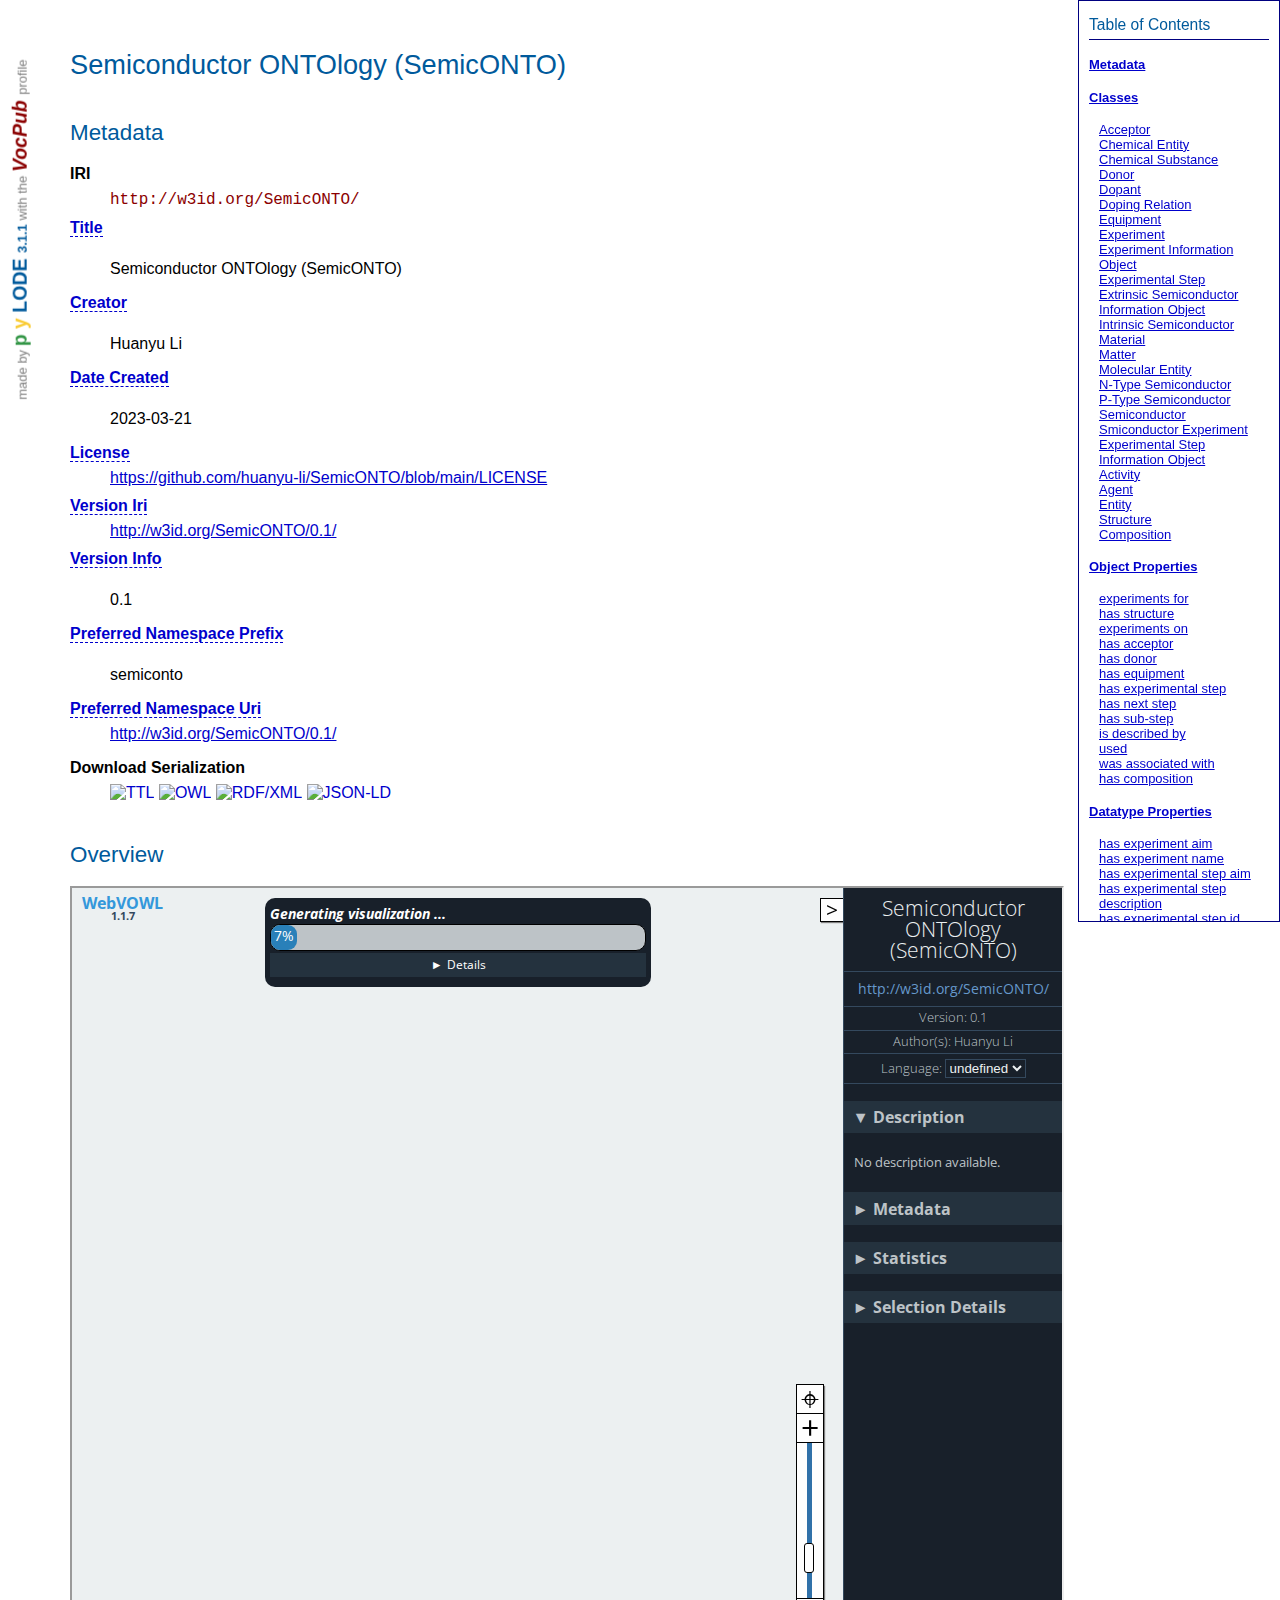
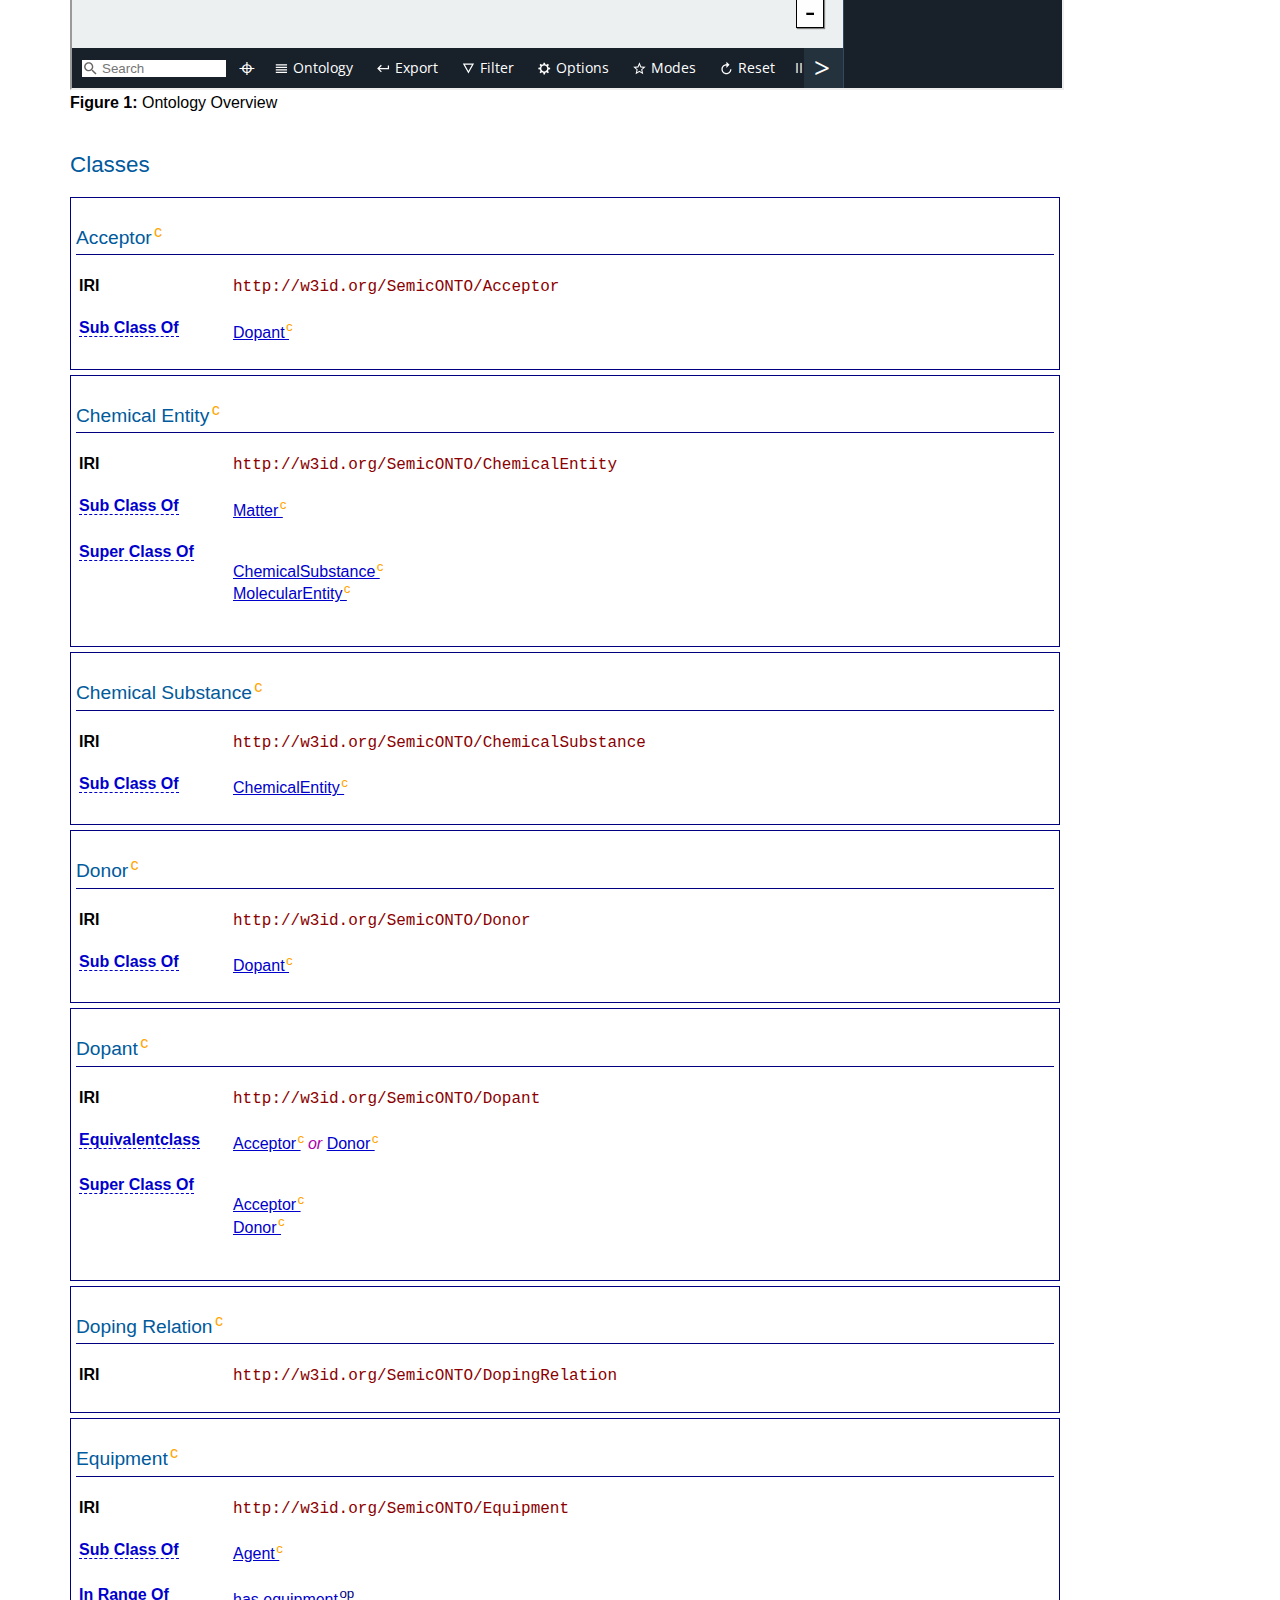
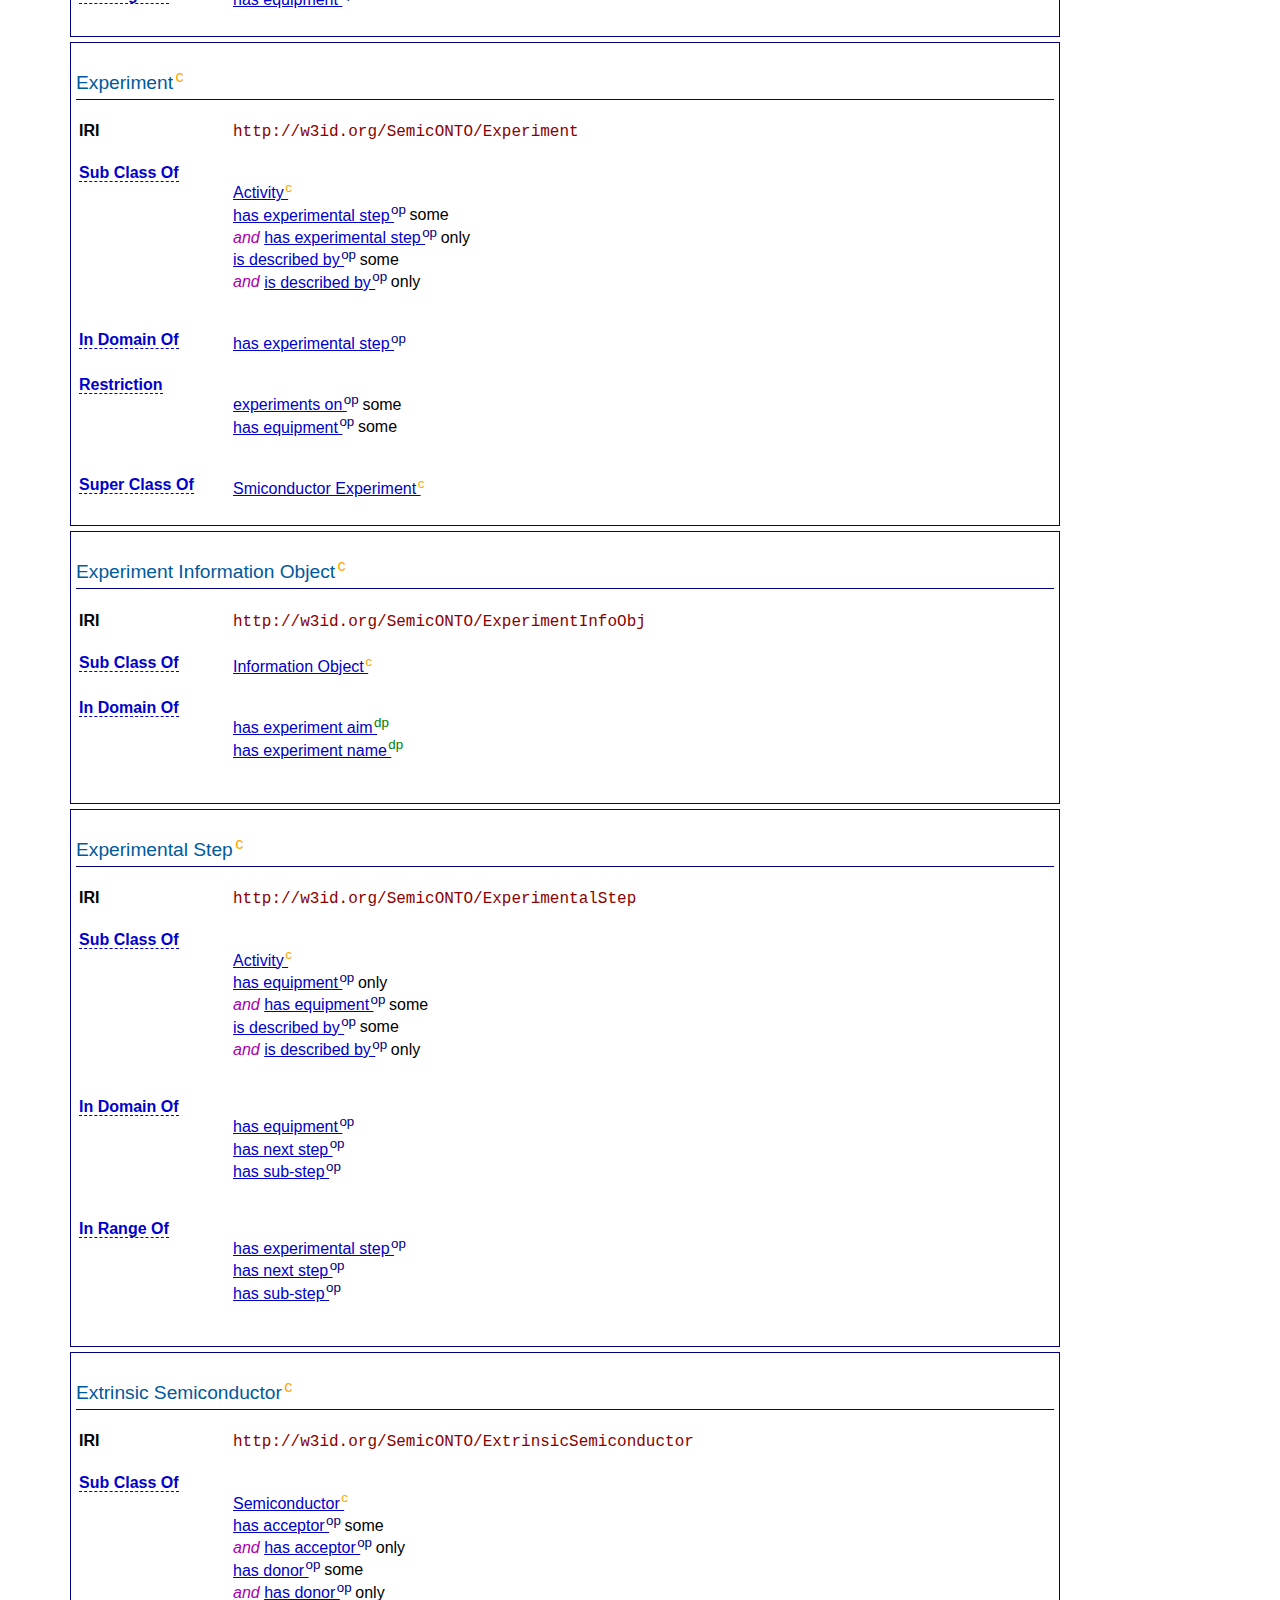
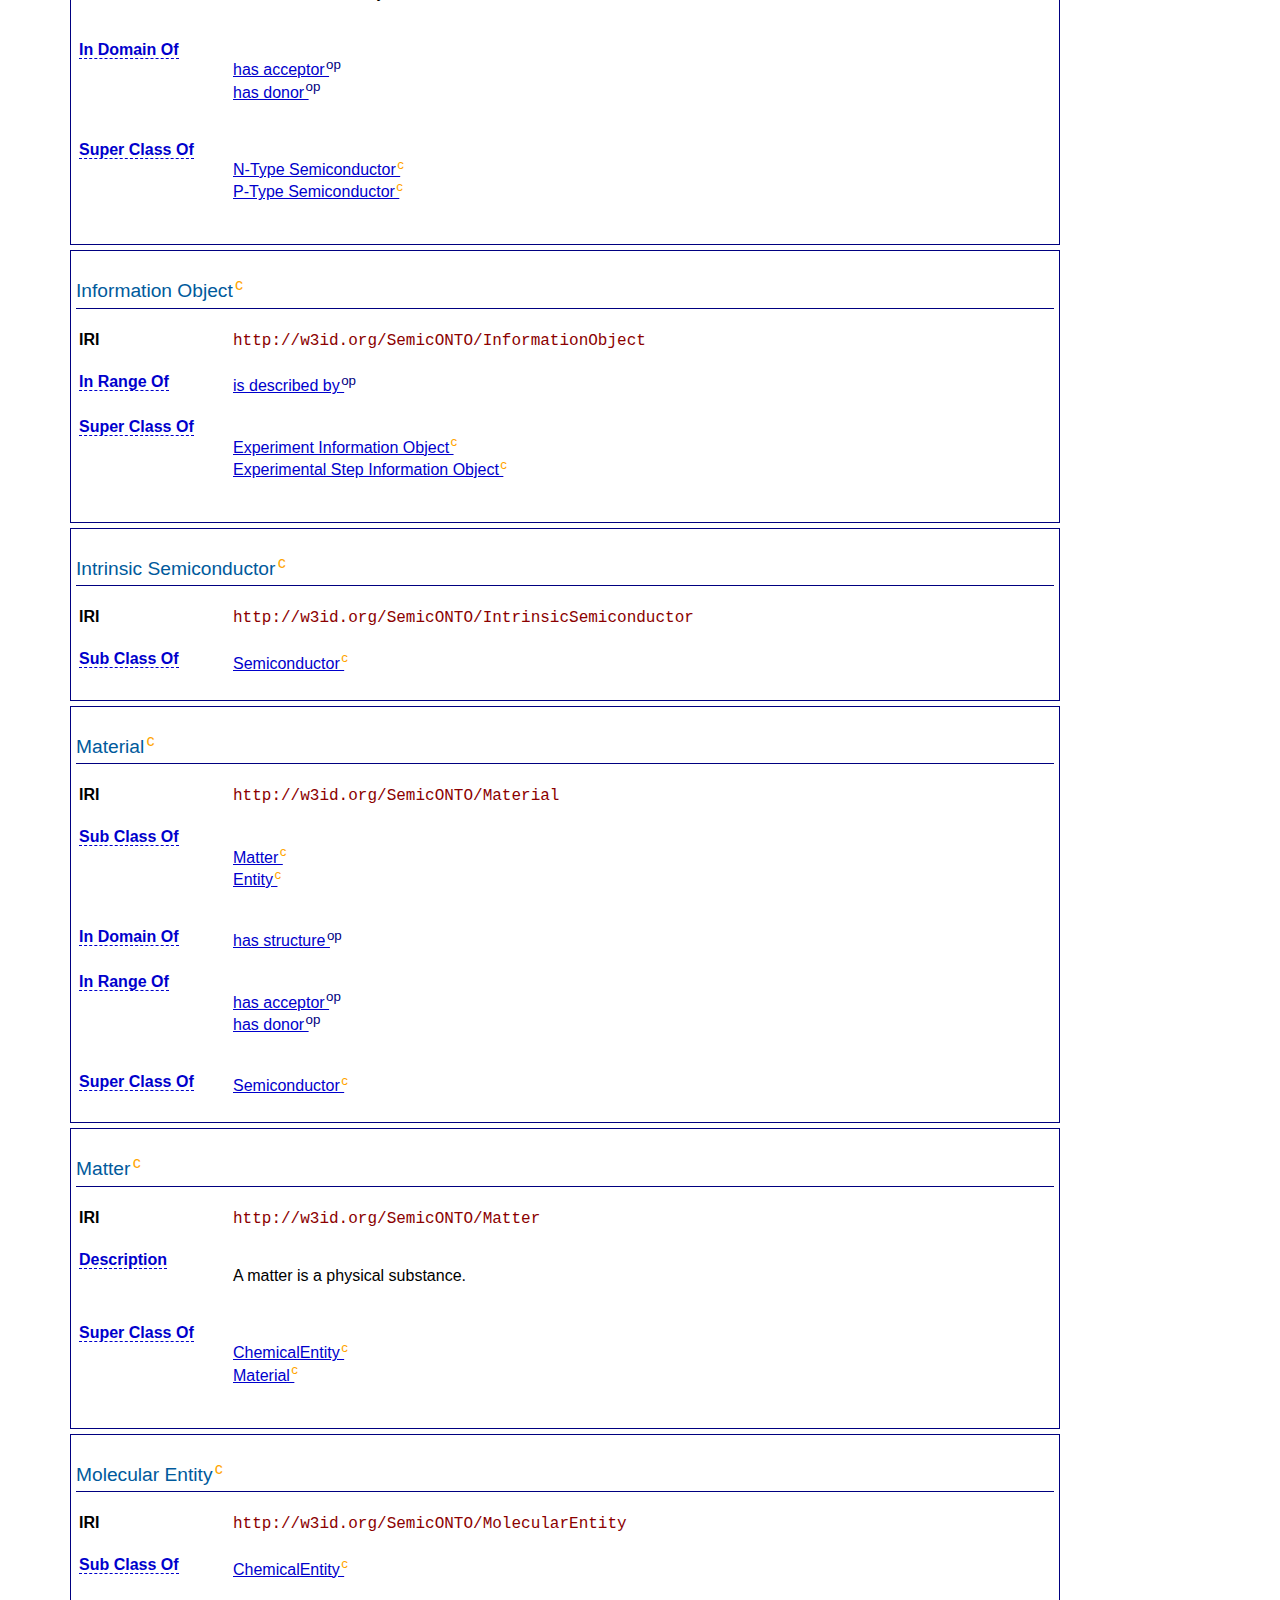
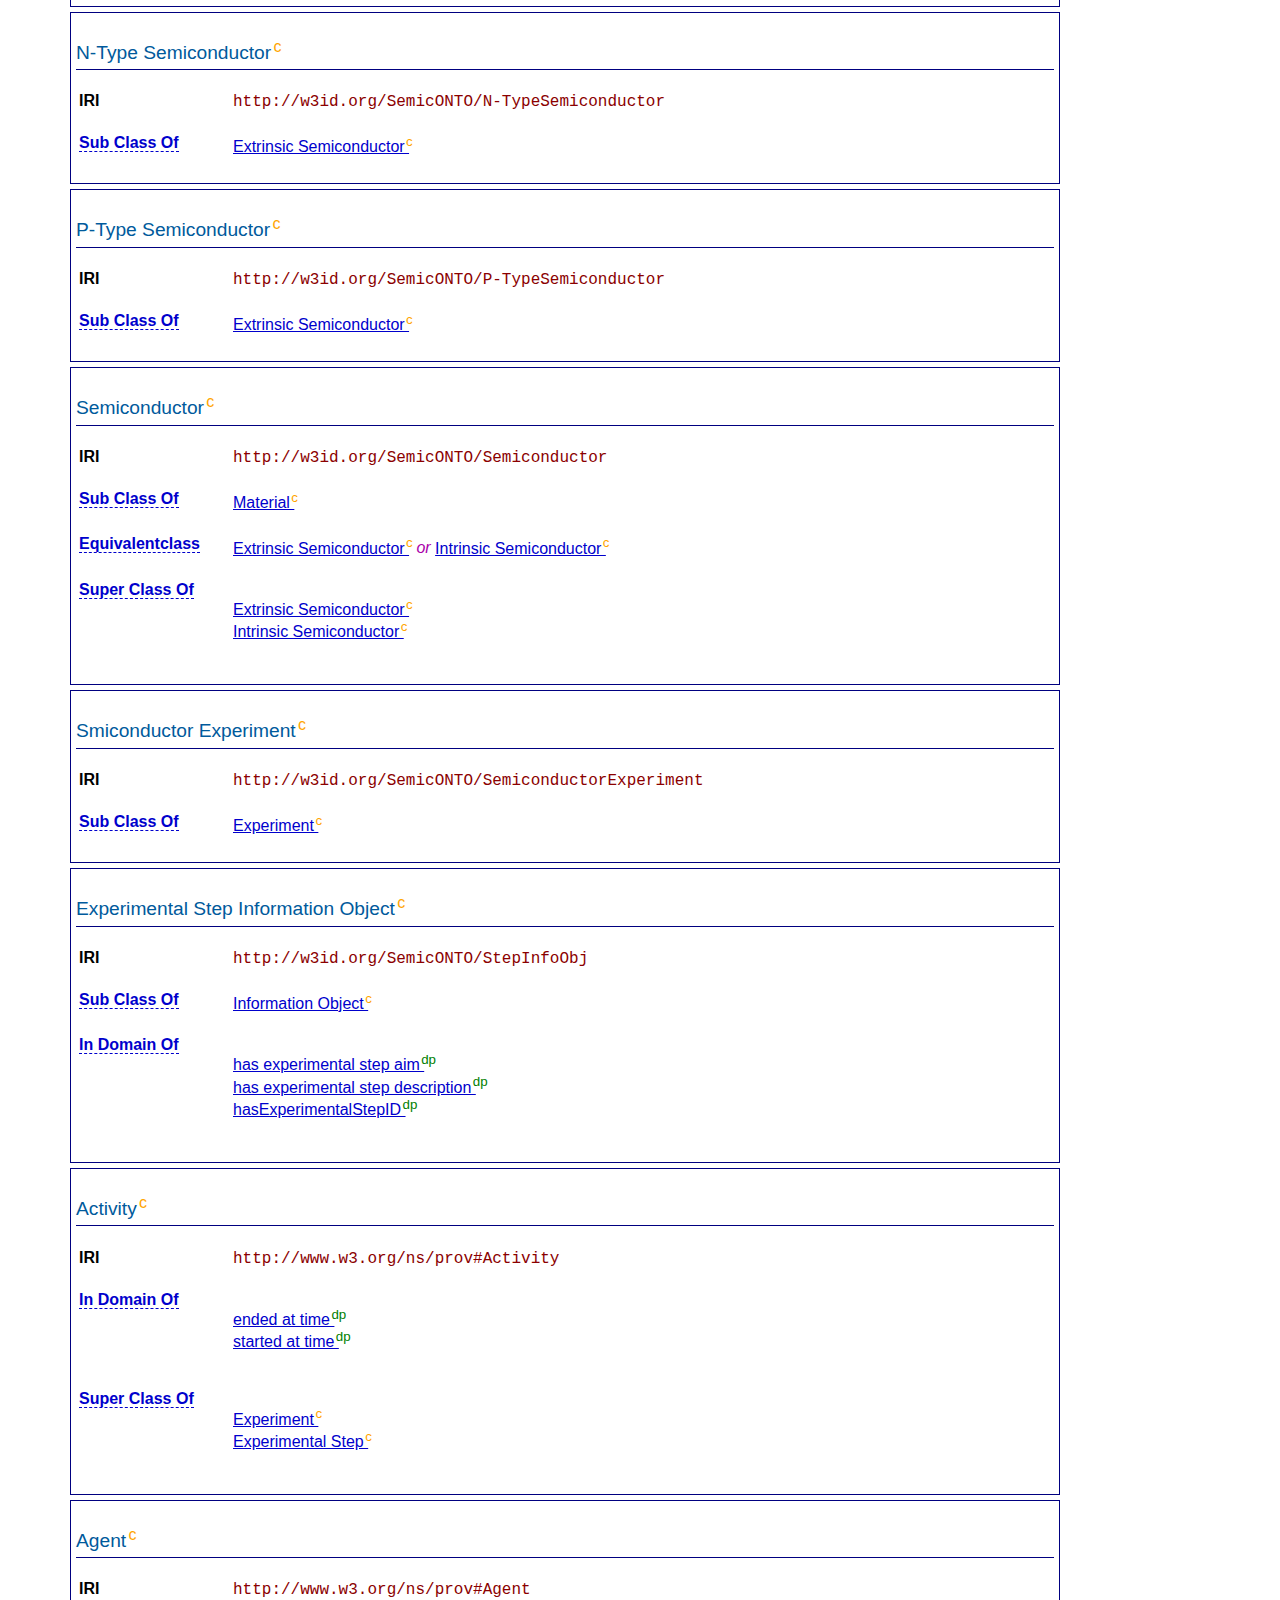
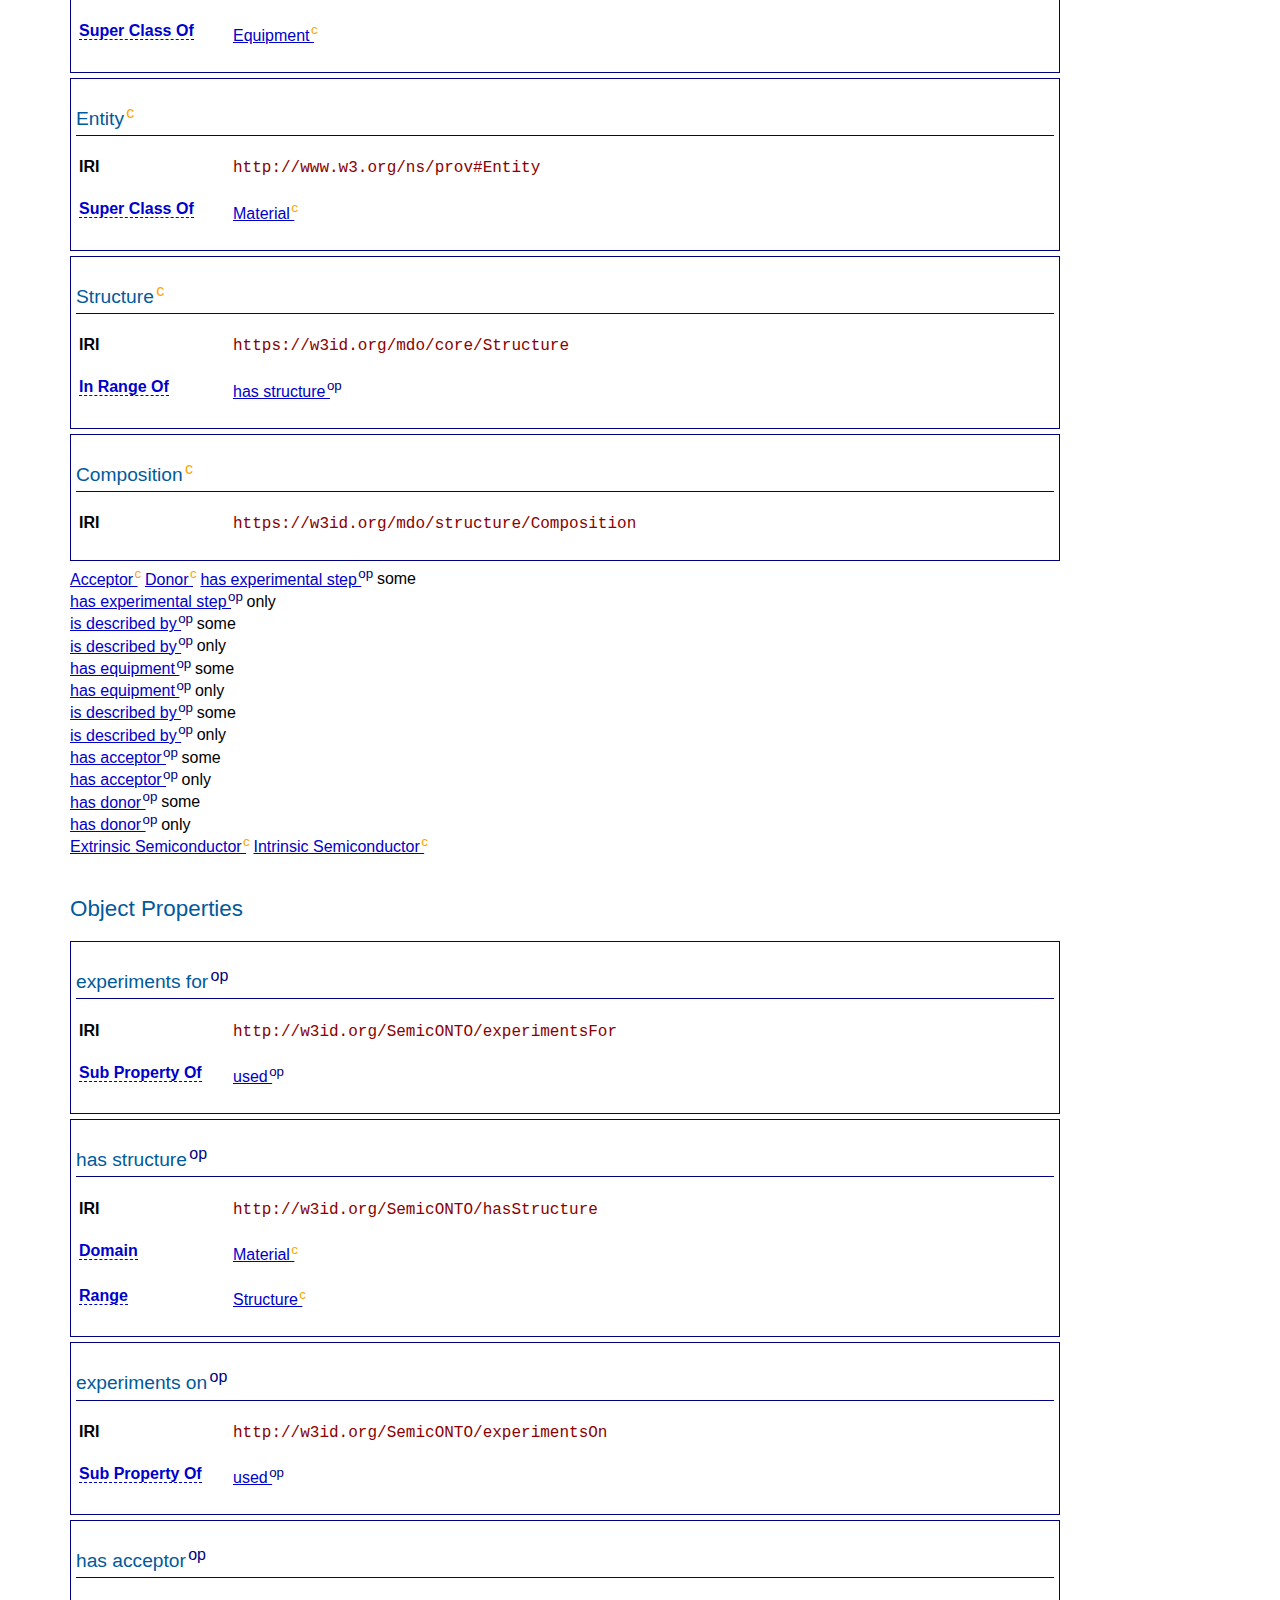
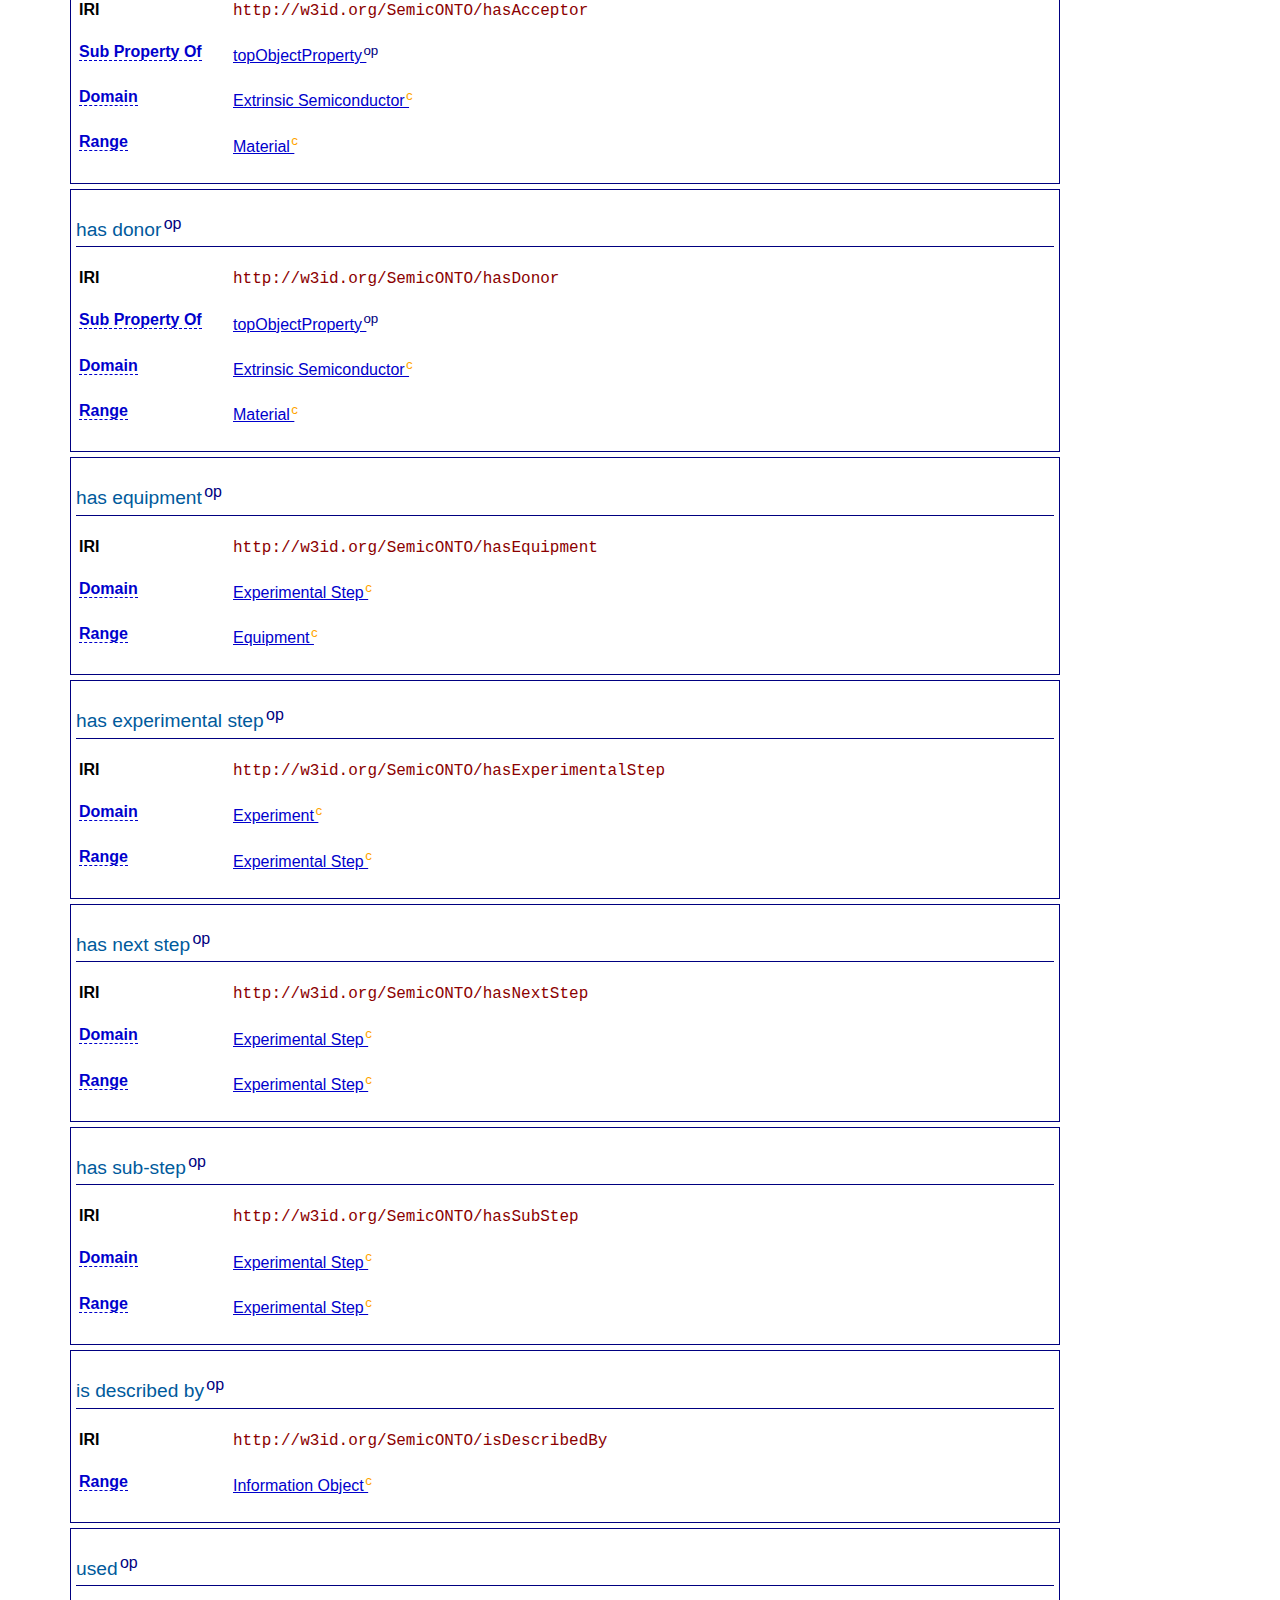
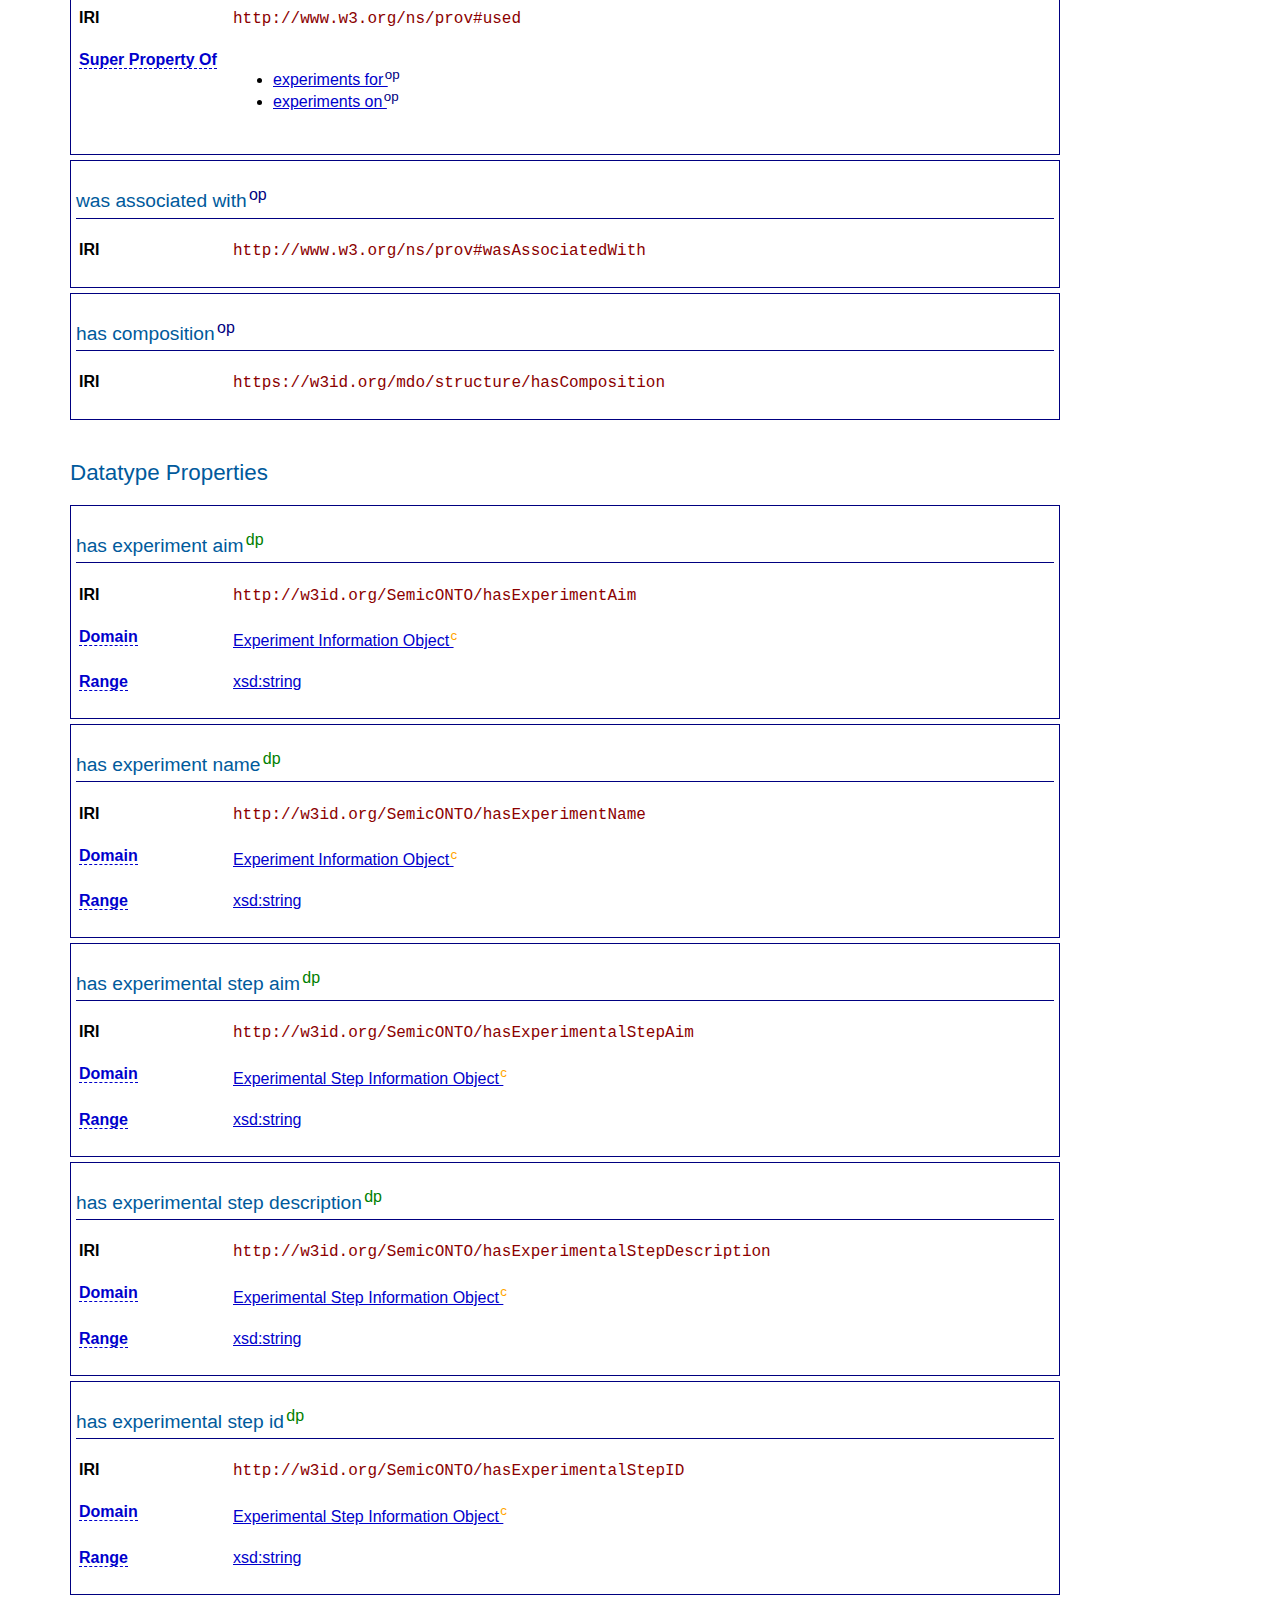
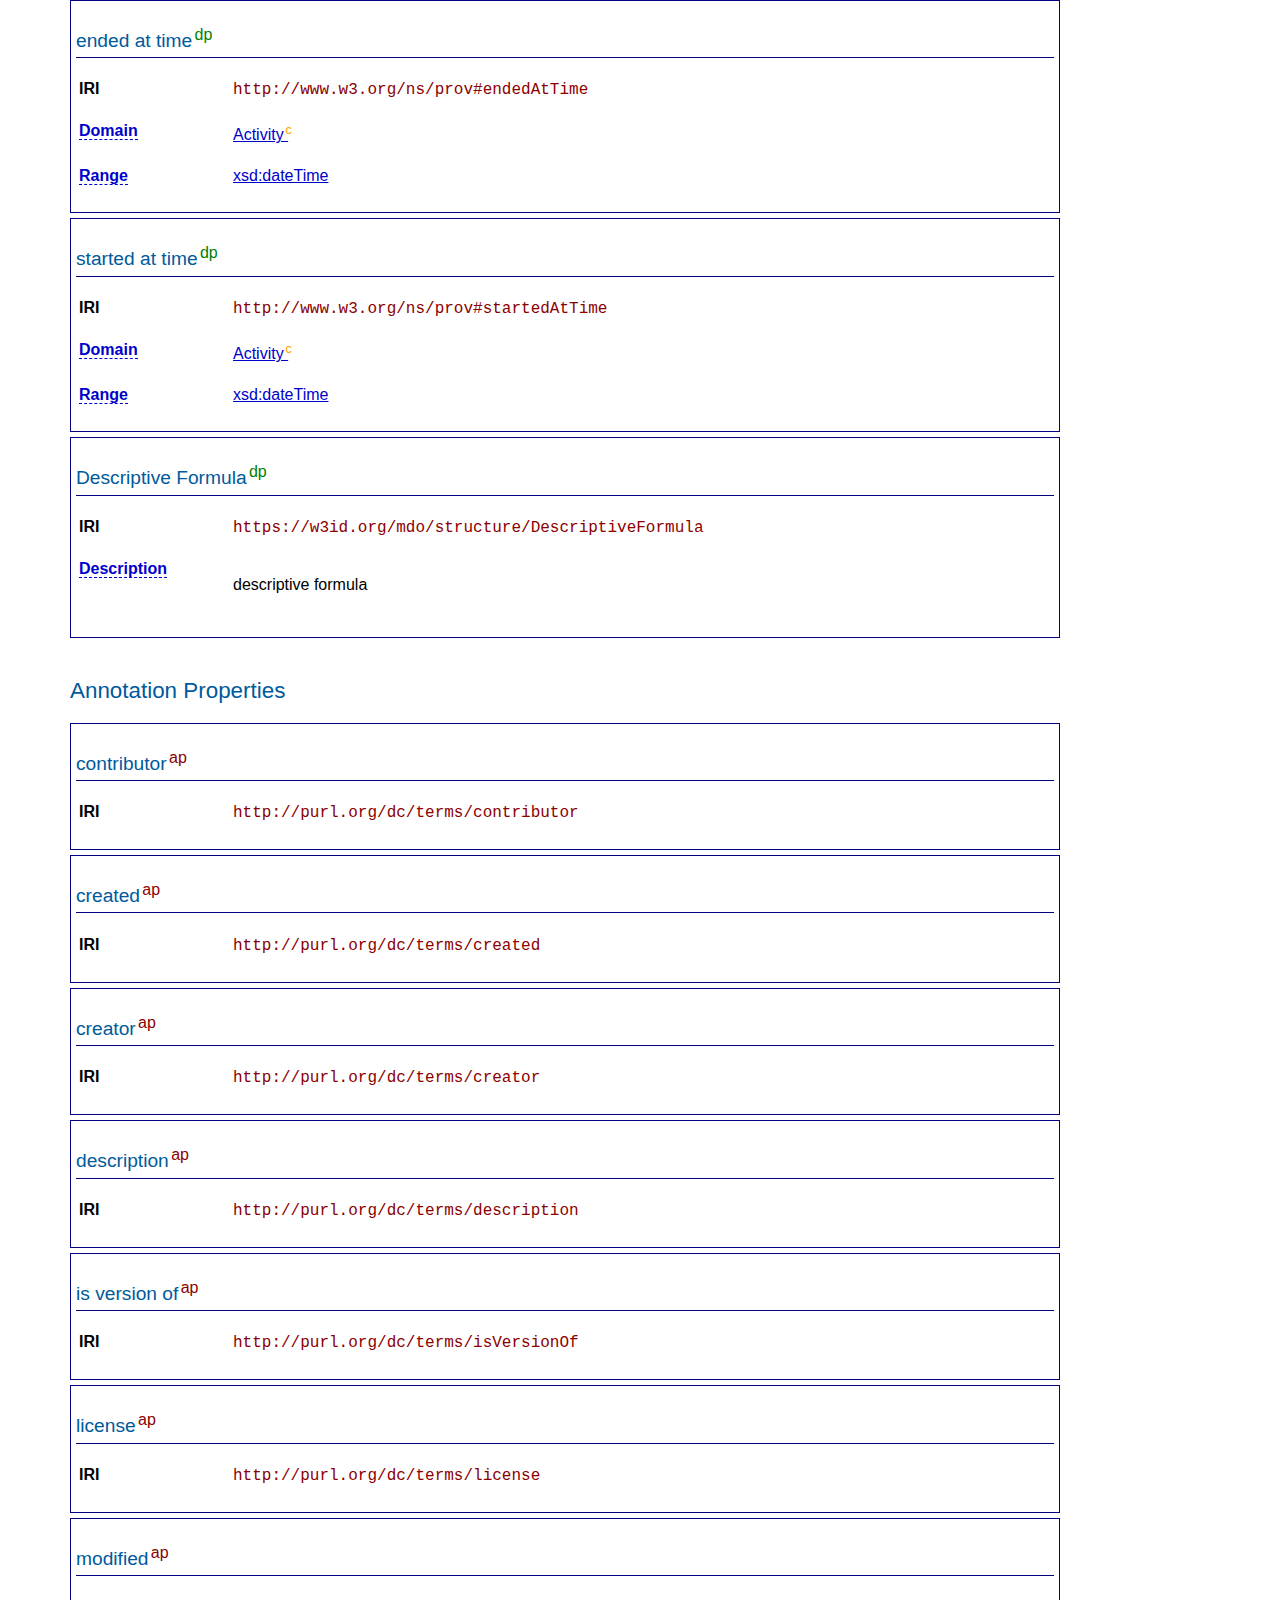
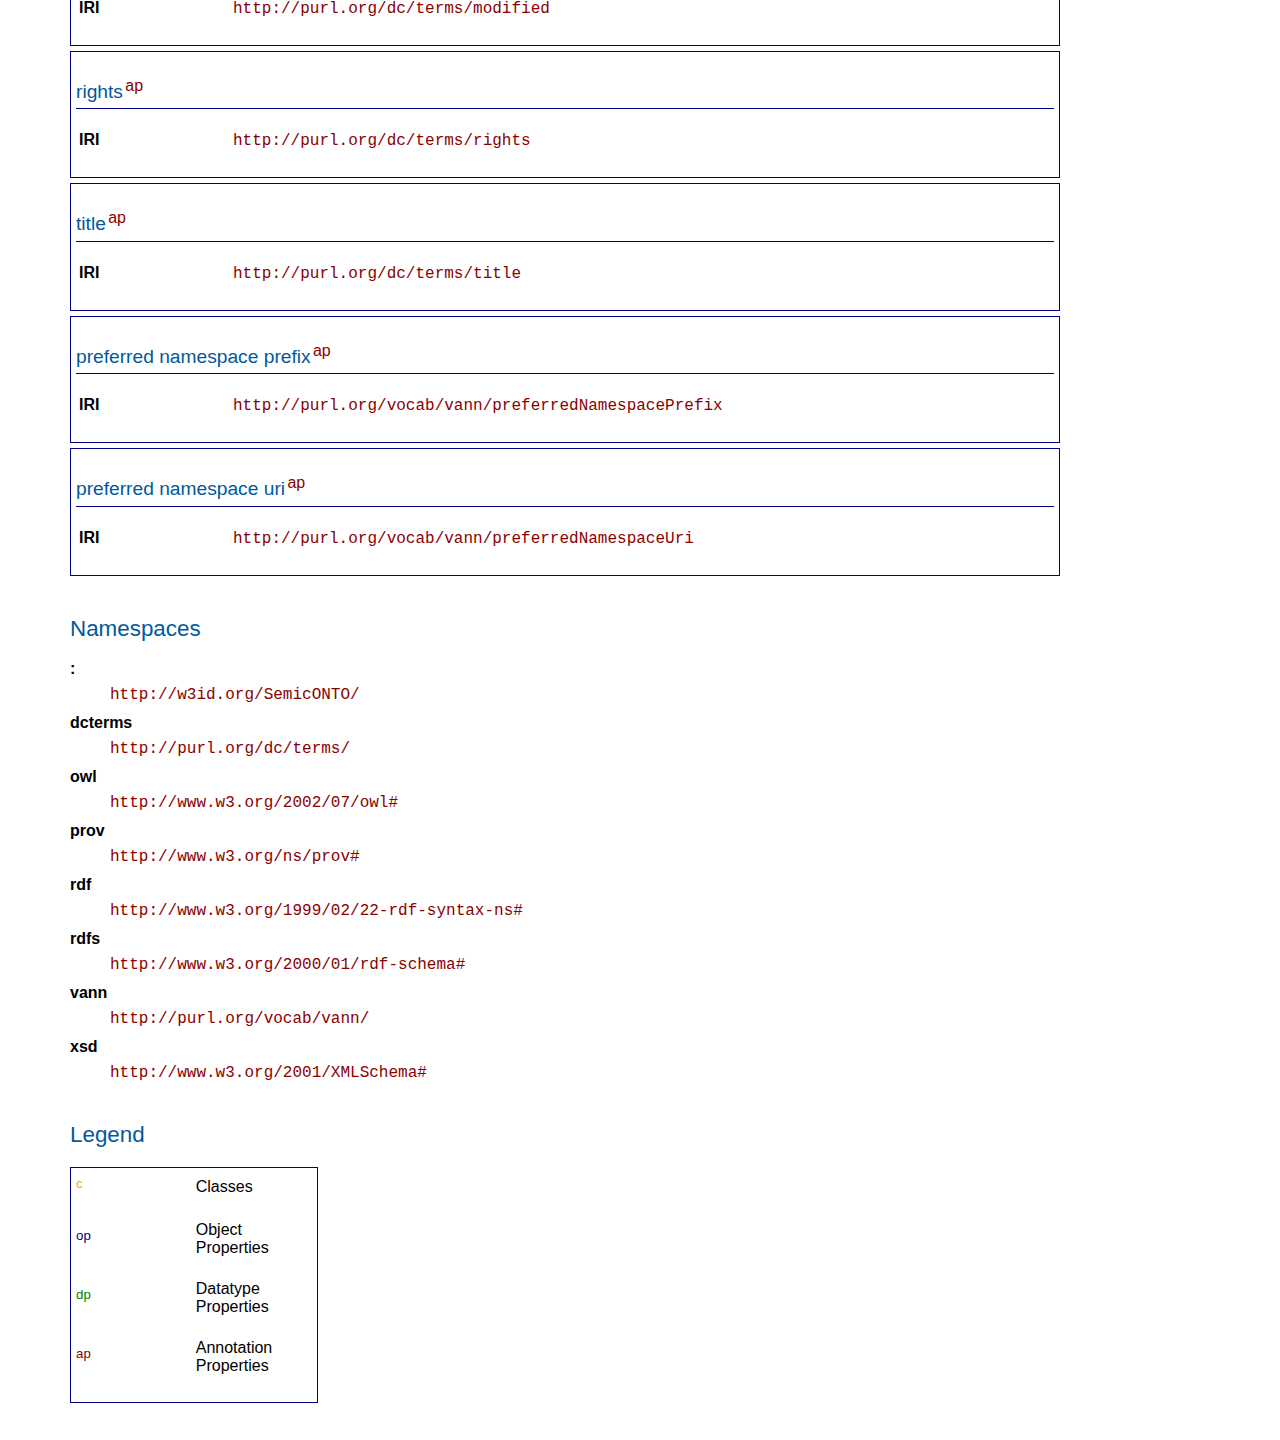
==== commit 74ea0813: "Update doc" ====
--- a/docs/0.1/index.html
+++ b/docs/0.1/index.html
@@ -285,7 +285,7 @@
         <script id="schema.org" type="application/ld+json">
             [
   {
-    "@id": "http://w3id.org/semiconto/",
+    "@id": "http://w3id.org/SemicONTO/",
     "@type": [
       "https://schema.org/DefinedTermSet"
     ],
@@ -331,7 +331,7 @@
                         </dt>
                         <dd>
                             <code>
-                                http://w3id.org/semiconto/
+                                http://w3id.org/SemicONTO/
                             </code>
                         </dd>
                     </div>
@@ -390,8 +390,8 @@
                             </a>
                         </dt>
                         <dd>
-                            <a href="http://w3id.org/semiconto/0.1/">
-                                http://w3id.org/semiconto/0.1/
+                            <a href="http://w3id.org/SemicONTO/0.1/">
+                                http://w3id.org/SemicONTO/0.1/
                             </a>
                         </dd>
                     </div>
@@ -485,124 +485,6 @@
                 <h2>
                     Classes
                 </h2>
-                <div class="property entity" id="Quantity">
-                    <h3>
-                        Quantity
-                        <sup class="sup-c" title="OWL/RDFS Class">
-                            c
-                        </sup>
-                    </h3>
-                    <table>
-                        <tr>
-                            <th>
-                                IRI
-                            </th>
-                            <td>
-                                <code>
-                                    http://qudt.org/schema/qudt/Quantity
-                                </code>
-                            </td>
-                        </tr>
-                        <tr>
-                            <th>
-                                <a class="hover_property" href="https://w3id.org/profile/ontdoc/superClassOf" title="Inverse of RDFS' subClassOf. Defined in Ontology Documentation Profile">
-                                    Super Class Of
-                                </a>
-                            </th>
-                            <td>
-                                <ul>
-                                    <li>
-                                        <span>
-                                            <a href="http://w3id.org/semiconto/AtmosphericPressureCondition">
-                                                AtmosphericPressureCondition
-                                            </a>
-                                            <sup class="sup-c" title="OWL/RDFS Class">
-                                                c
-                                            </sup>
-                                        </span>
-                                    </li>
-                                    <li>
-                                        <span>
-                                            <a href="http://w3id.org/semiconto/Property">
-                                                Property
-                                            </a>
-                                            <sup class="sup-c" title="OWL/RDFS Class">
-                                                c
-                                            </sup>
-                                        </span>
-                                    </li>
-                                    <li>
-                                        <span>
-                                            <a href="http://w3id.org/semiconto/TemperatureCondition">
-                                                TemperatureCondition
-                                            </a>
-                                            <sup class="sup-c" title="OWL/RDFS Class">
-                                                c
-                                            </sup>
-                                        </span>
-                                    </li>
-                                </ul>
-                            </td>
-                        </tr>
-                    </table>
-                </div>
-                <div class="property entity" id="QuantityKind">
-                    <h3>
-                        Quantity Kind
-                        <sup class="sup-c" title="OWL/RDFS Class">
-                            c
-                        </sup>
-                    </h3>
-                    <table>
-                        <tr>
-                            <th>
-                                IRI
-                            </th>
-                            <td>
-                                <code>
-                                    http://qudt.org/schema/qudt/QuantityKind
-                                </code>
-                            </td>
-                        </tr>
-                    </table>
-                </div>
-                <div class="property entity" id="AbsorptionCofficient">
-                    <h3>
-                        Absorption Cofficient
-                        <sup class="sup-c" title="OWL/RDFS Class">
-                            c
-                        </sup>
-                    </h3>
-                    <table>
-                        <tr>
-                            <th>
-                                IRI
-                            </th>
-                            <td>
-                                <code>
-                                    http://w3id.org/semiconto/AbsorptionCofficient
-                                </code>
-                            </td>
-                        </tr>
-                        <tr>
-                            <th>
-                                <a class="hover_property" href="http://www.w3.org/2000/01/rdf-schema#subClassOf" title="The subject is a subclass of a class. Defined in The RDF Schema vocabulary (RDFS)">
-                                    Sub Class Of
-                                </a>
-                            </th>
-                            <td>
-                                <span>
-                                    <a href="http://w3id.org/semiconto/OpticalProperty">
-                                        OpticalProperty
-                                    </a>
-                                    <sup class="sup-c" title="OWL/RDFS Class">
-                                        c
-                                    </sup>
-                                </span>
-                            </td>
-                        </tr>
-                    </table>
-                </div>
                 <div class="property entity" id="Acceptor">
                     <h3>
                         Acceptor
@@ -617,7 +499,7 @@
                             </th>
                             <td>
                                 <code>
-                                    http://w3id.org/semiconto/Acceptor
+                                    http://w3id.org/SemicONTO/Acceptor
                                 </code>
                             </td>
                         </tr>
@@ -629,133 +511,8 @@
                             </th>
                             <td>
                                 <span>
-                                    <a href="http://w3id.org/semiconto/Dopant">
+                                    <a href="http://w3id.org/SemicONTO/Dopant">
                                         Dopant
-                                    </a>
-                                    <sup class="sup-c" title="OWL/RDFS Class">
-                                        c
-                                    </sup>
-                                </span>
-                            </td>
-                        </tr>
-                    </table>
-                </div>
-                <div class="property entity" id="AtmosphericPressureCondition">
-                    <h3>
-                        Atmospheric Pressure Condition
-                        <sup class="sup-c" title="OWL/RDFS Class">
-                            c
-                        </sup>
-                    </h3>
-                    <table>
-                        <tr>
-                            <th>
-                                IRI
-                            </th>
-                            <td>
-                                <code>
-                                    http://w3id.org/semiconto/AtmosphericPressureCondition
-                                </code>
-                            </td>
-                        </tr>
-                        <tr>
-                            <th>
-                                <a class="hover_property" href="http://www.w3.org/2000/01/rdf-schema#subClassOf" title="The subject is a subclass of a class. Defined in The RDF Schema vocabulary (RDFS)">
-                                    Sub Class Of
-                                </a>
-                            </th>
-                            <td>
-                                <ul>
-                                    <li>
-                                        <span>
-                                            <a href="http://qudt.org/schema/qudt/Quantity">
-                                                http://qudt.org/schema/qudt/Quantity
-                                            </a>
-                                            <sup class="sup-c" title="OWL/RDFS Class">
-                                                c
-                                            </sup>
-                                        </span>
-                                    </li>
-                                    <li>
-                                        <span>
-                                            <a href="http://w3id.org/semiconto/Condition">
-                                                Condition
-                                            </a>
-                                            <sup class="sup-c" title="OWL/RDFS Class">
-                                                c
-                                            </sup>
-                                        </span>
-                                    </li>
-                                </ul>
-                            </td>
-                        </tr>
-                    </table>
-                </div>
-                <div class="property entity" id="BreakdownField">
-                    <h3>
-                        Breakdown Field
-                        <sup class="sup-c" title="OWL/RDFS Class">
-                            c
-                        </sup>
-                    </h3>
-                    <table>
-                        <tr>
-                            <th>
-                                IRI
-                            </th>
-                            <td>
-                                <code>
-                                    http://w3id.org/semiconto/BreakdownField
-                                </code>
-                            </td>
-                        </tr>
-                        <tr>
-                            <th>
-                                <a class="hover_property" href="http://www.w3.org/2000/01/rdf-schema#subClassOf" title="The subject is a subclass of a class. Defined in The RDF Schema vocabulary (RDFS)">
-                                    Sub Class Of
-                                </a>
-                            </th>
-                            <td>
-                                <span>
-                                    <a href="http://w3id.org/semiconto/ElectricalProperty">
-                                        ElectricalProperty
-                                    </a>
-                                    <sup class="sup-c" title="OWL/RDFS Class">
-                                        c
-                                    </sup>
-                                </span>
-                            </td>
-                        </tr>
-                    </table>
-                </div>
-                <div class="property entity" id="BulkModulus">
-                    <h3>
-                        Bulk Modulus
-                        <sup class="sup-c" title="OWL/RDFS Class">
-                            c
-                        </sup>
-                    </h3>
-                    <table>
-                        <tr>
-                            <th>
-                                IRI
-                            </th>
-                            <td>
-                                <code>
-                                    http://w3id.org/semiconto/BulkModulus
-                                </code>
-                            </td>
-                        </tr>
-                        <tr>
-                            <th>
-                                <a class="hover_property" href="http://www.w3.org/2000/01/rdf-schema#subClassOf" title="The subject is a subclass of a class. Defined in The RDF Schema vocabulary (RDFS)">
-                                    Sub Class Of
-                                </a>
-                            </th>
-                            <td>
-                                <span>
-                                    <a href="http://w3id.org/semiconto/ThermalProperty">
-                                        ThermalProperty
                                     </a>
                                     <sup class="sup-c" title="OWL/RDFS Class">
                                         c
@@ -779,7 +536,7 @@
                             </th>
                             <td>
                                 <code>
-                                    http://w3id.org/semiconto/ChemicalEntity
+                                    http://w3id.org/SemicONTO/ChemicalEntity
                                 </code>
                             </td>
                         </tr>
@@ -791,7 +548,7 @@
                             </th>
                             <td>
                                 <span>
-                                    <a href="http://w3id.org/semiconto/Matter">
+                                    <a href="http://w3id.org/SemicONTO/Matter">
                                         Matter
                                     </a>
                                     <sup class="sup-c" title="OWL/RDFS Class">
@@ -810,7 +567,7 @@
                                 <ul>
                                     <li>
                                         <span>
-                                            <a href="http://w3id.org/semiconto/ChemicalSubstance">
+                                            <a href="http://w3id.org/SemicONTO/ChemicalSubstance">
                                                 ChemicalSubstance
                                             </a>
                                             <sup class="sup-c" title="OWL/RDFS Class">
@@ -820,7 +577,7 @@
                                     </li>
                                     <li>
                                         <span>
-                                            <a href="http://w3id.org/semiconto/MolecularEntity">
+                                            <a href="http://w3id.org/SemicONTO/MolecularEntity">
                                                 MolecularEntity
                                             </a>
                                             <sup class="sup-c" title="OWL/RDFS Class">
@@ -847,7 +604,7 @@
                             </th>
                             <td>
                                 <code>
-                                    http://w3id.org/semiconto/ChemicalSubstance
+                                    http://w3id.org/SemicONTO/ChemicalSubstance
                                 </code>
                             </td>
                         </tr>
@@ -859,150 +616,8 @@
                             </th>
                             <td>
                                 <span>
-                                    <a href="http://w3id.org/semiconto/ChemicalEntity">
+                                    <a href="http://w3id.org/SemicONTO/ChemicalEntity">
                                         ChemicalEntity
-                                    </a>
-                                    <sup class="sup-c" title="OWL/RDFS Class">
-                                        c
-                                    </sup>
-                                </span>
-                            </td>
-                        </tr>
-                    </table>
-                </div>
-                <div class="property entity" id="Condition">
-                    <h3>
-                        Condition
-                        <sup class="sup-c" title="OWL/RDFS Class">
-                            c
-                        </sup>
-                    </h3>
-                    <table>
-                        <tr>
-                            <th>
-                                IRI
-                            </th>
-                            <td>
-                                <code>
-                                    http://w3id.org/semiconto/Condition
-                                </code>
-                            </td>
-                        </tr>
-                        <tr>
-                            <th>
-                                <a class="hover_property" href="https://w3id.org/profile/ontdoc/inRangeOf" title="Inverse of rdfs:range. Defined in Ontology Documentation Profile">
-                                    In Range Of
-                                </a>
-                            </th>
-                            <td>
-                                <span>
-                                    <a href="http://w3id.org/semiconto/hasCondition">
-                                        hasCondition
-                                    </a>
-                                    <sup class="sup-op" title="OWL Object Property">
-                                        op
-                                    </sup>
-                                </span>
-                            </td>
-                        </tr>
-                        <tr>
-                            <th>
-                                <a class="hover_property" href="https://w3id.org/profile/ontdoc/superClassOf" title="Inverse of RDFS' subClassOf. Defined in Ontology Documentation Profile">
-                                    Super Class Of
-                                </a>
-                            </th>
-                            <td>
-                                <ul>
-                                    <li>
-                                        <span>
-                                            <a href="http://w3id.org/semiconto/AtmosphericPressureCondition">
-                                                AtmosphericPressureCondition
-                                            </a>
-                                            <sup class="sup-c" title="OWL/RDFS Class">
-                                                c
-                                            </sup>
-                                        </span>
-                                    </li>
-                                    <li>
-                                        <span>
-                                            <a href="http://w3id.org/semiconto/TemperatureCondition">
-                                                TemperatureCondition
-                                            </a>
-                                            <sup class="sup-c" title="OWL/RDFS Class">
-                                                c
-                                            </sup>
-                                        </span>
-                                    </li>
-                                </ul>
-                            </td>
-                        </tr>
-                    </table>
-                </div>
-                <div class="property entity" id="DiffusionCofficientElectrons">
-                    <h3>
-                        Diffusion Cofficient Electrons
-                        <sup class="sup-c" title="OWL/RDFS Class">
-                            c
-                        </sup>
-                    </h3>
-                    <table>
-                        <tr>
-                            <th>
-                                IRI
-                            </th>
-                            <td>
-                                <code>
-                                    http://w3id.org/semiconto/DiffusionCofficientElectrons
-                                </code>
-                            </td>
-                        </tr>
-                        <tr>
-                            <th>
-                                <a class="hover_property" href="http://www.w3.org/2000/01/rdf-schema#subClassOf" title="The subject is a subclass of a class. Defined in The RDF Schema vocabulary (RDFS)">
-                                    Sub Class Of
-                                </a>
-                            </th>
-                            <td>
-                                <span>
-                                    <a href="http://w3id.org/semiconto/ElectricalProperty">
-                                        ElectricalProperty
-                                    </a>
-                                    <sup class="sup-c" title="OWL/RDFS Class">
-                                        c
-                                    </sup>
-                                </span>
-                            </td>
-                        </tr>
-                    </table>
-                </div>
-                <div class="property entity" id="DiffusionCofficientHoles">
-                    <h3>
-                        Diffusion Cofficient Holes
-                        <sup class="sup-c" title="OWL/RDFS Class">
-                            c
-                        </sup>
-                    </h3>
-                    <table>
-                        <tr>
-                            <th>
-                                IRI
-                            </th>
-                            <td>
-                                <code>
-                                    http://w3id.org/semiconto/DiffusionCofficientHoles
-                                </code>
-                            </td>
-                        </tr>
-                        <tr>
-                            <th>
-                                <a class="hover_property" href="http://www.w3.org/2000/01/rdf-schema#subClassOf" title="The subject is a subclass of a class. Defined in The RDF Schema vocabulary (RDFS)">
-                                    Sub Class Of
-                                </a>
-                            </th>
-                            <td>
-                                <span>
-                                    <a href="http://w3id.org/semiconto/ElectricalProperty">
-                                        ElectricalProperty
                                     </a>
                                     <sup class="sup-c" title="OWL/RDFS Class">
                                         c
@@ -1026,7 +641,7 @@
                             </th>
                             <td>
                                 <code>
-                                    http://w3id.org/semiconto/Donor
+                                    http://w3id.org/SemicONTO/Donor
                                 </code>
                             </td>
                         </tr>
@@ -1038,7 +653,7 @@
                             </th>
                             <td>
                                 <span>
-                                    <a href="http://w3id.org/semiconto/Dopant">
+                                    <a href="http://w3id.org/SemicONTO/Dopant">
                                         Dopant
                                     </a>
                                     <sup class="sup-c" title="OWL/RDFS Class">
@@ -1063,8 +678,36 @@
                             </th>
                             <td>
                                 <code>
-                                    http://w3id.org/semiconto/Dopant
-                                </code>
+                                    http://w3id.org/SemicONTO/Dopant
+                                </code>
+                            </td>
+                        </tr>
+                        <tr>
+                            <th>
+                                <a class="hover_property" href="http://www.w3.org/2002/07/owl#equivalentClass" title="The property that determines that two given classes are equivalent, and that is used to specify datatype definitions. Defined in The OWL 2 Schema vocabulary (OWL 2)">
+                                    Equivalentclass
+                                </a>
+                            </th>
+                            <td>
+                                <span>
+                                    <a href="http://w3id.org/SemicONTO/Acceptor">
+                                        Acceptor
+                                    </a>
+                                    <sup class="sup-c" title="OWL/RDFS Class">
+                                        c
+                                    </sup>
+                                </span>
+                                <span class="cardinality">
+                                    or
+                                </span>
+                                <span>
+                                    <a href="http://w3id.org/SemicONTO/Donor">
+                                        Donor
+                                    </a>
+                                    <sup class="sup-c" title="OWL/RDFS Class">
+                                        c
+                                    </sup>
+                                </span>
                             </td>
                         </tr>
                         <tr>
@@ -1077,7 +720,7 @@
                                 <ul>
                                     <li>
                                         <span>
-                                            <a href="http://w3id.org/semiconto/Acceptor">
+                                            <a href="http://w3id.org/SemicONTO/Acceptor">
                                                 Acceptor
                                             </a>
                                             <sup class="sup-c" title="OWL/RDFS Class">
@@ -1087,7 +730,7 @@
                                     </li>
                                     <li>
                                         <span>
-                                            <a href="http://w3id.org/semiconto/Donor">
+                                            <a href="http://w3id.org/SemicONTO/Donor">
                                                 Donor
                                             </a>
                                             <sup class="sup-c" title="OWL/RDFS Class">
@@ -1114,20 +757,57 @@
                             </th>
                             <td>
                                 <code>
-                                    http://w3id.org/semiconto/DopingRelation
-                                </code>
-                            </td>
-                        </tr>
-                        <tr>
-                            <th>
-                                <a class="hover_property" href="https://w3id.org/profile/ontdoc/inDomainOf" title="Inverse of rdfs:domain. Defined in Ontology Documentation Profile">
-                                    In Domain Of
-                                </a>
-                            </th>
-                            <td>
-                                <span>
-                                    <a href="http://w3id.org/semiconto/hasDopingParticipant">
-                                        hasDopingParticipant
+                                    http://w3id.org/SemicONTO/DopingRelation
+                                </code>
+                            </td>
+                        </tr>
+                    </table>
+                </div>
+                <div class="property entity" id="Equipment">
+                    <h3>
+                        Equipment
+                        <sup class="sup-c" title="OWL/RDFS Class">
+                            c
+                        </sup>
+                    </h3>
+                    <table>
+                        <tr>
+                            <th>
+                                IRI
+                            </th>
+                            <td>
+                                <code>
+                                    http://w3id.org/SemicONTO/Equipment
+                                </code>
+                            </td>
+                        </tr>
+                        <tr>
+                            <th>
+                                <a class="hover_property" href="http://www.w3.org/2000/01/rdf-schema#subClassOf" title="The subject is a subclass of a class. Defined in The RDF Schema vocabulary (RDFS)">
+                                    Sub Class Of
+                                </a>
+                            </th>
+                            <td>
+                                <span>
+                                    <a href="http://www.w3.org/ns/prov#Agent">
+                                        Agent
+                                    </a>
+                                    <sup class="sup-c" title="OWL/RDFS Class">
+                                        c
+                                    </sup>
+                                </span>
+                            </td>
+                        </tr>
+                        <tr>
+                            <th>
+                                <a class="hover_property" href="https://w3id.org/profile/ontdoc/inRangeOf" title="Inverse of rdfs:range. Defined in Ontology Documentation Profile">
+                                    In Range Of
+                                </a>
+                            </th>
+                            <td>
+                                <span>
+                                    <a href="http://w3id.org/SemicONTO/hasEquipment">
+                                        has equipment
                                     </a>
                                     <sup class="sup-op" title="OWL Object Property">
                                         op
@@ -1135,37 +815,50 @@
                                 </span>
                             </td>
                         </tr>
-                        <tr>
-                            <th>
-                                <a class="hover_property" href="https://w3id.org/profile/ontdoc/inRangeOf" title="Inverse of rdfs:range. Defined in Ontology Documentation Profile">
-                                    In Range Of
-                                </a>
-                            </th>
-                            <td>
-                                <span>
-                                    <a href="http://w3id.org/semiconto/hasDopingRelation">
-                                        hasDopingRelation
-                                    </a>
-                                    <sup class="sup-op" title="OWL Object Property">
-                                        op
-                                    </sup>
-                                </span>
-                            </td>
-                        </tr>
-                        <tr>
-                            <th>
-                                <a class="hover_property" href="https://w3id.org/profile/ontdoc/restriction" title="Convenience property for things that subclass owl:Restriction. Defined in Ontology Documentation Profile">
-                                    Restriction
+                    </table>
+                </div>
+                <div class="property entity" id="Experiment">
+                    <h3>
+                        Experiment
+                        <sup class="sup-c" title="OWL/RDFS Class">
+                            c
+                        </sup>
+                    </h3>
+                    <table>
+                        <tr>
+                            <th>
+                                IRI
+                            </th>
+                            <td>
+                                <code>
+                                    http://w3id.org/SemicONTO/Experiment
+                                </code>
+                            </td>
+                        </tr>
+                        <tr>
+                            <th>
+                                <a class="hover_property" href="http://www.w3.org/2000/01/rdf-schema#subClassOf" title="The subject is a subclass of a class. Defined in The RDF Schema vocabulary (RDFS)">
+                                    Sub Class Of
                                 </a>
                             </th>
                             <td>
                                 <ul>
+                                    <li>
+                                        <span>
+                                            <a href="http://www.w3.org/ns/prov#Activity">
+                                                Activity
+                                            </a>
+                                            <sup class="sup-c" title="OWL/RDFS Class">
+                                                c
+                                            </sup>
+                                        </span>
+                                    </li>
                                     <li>
                                         <span>
                                             <span>
                                                 <span>
-                                                    <a href="http://w3id.org/semiconto/hasDopingParticipant">
-                                                        hasDopingParticipant
+                                                    <a href="http://w3id.org/SemicONTO/hasExperimentalStep">
+                                                        has experimental step
                                                     </a>
                                                     <sup class="sup-op" title="OWL Object Property">
                                                         op
@@ -1175,13 +868,30 @@
                                                 <br/>
                                             </span>
                                         </span>
-                                    </li>
-                                    <li>
+                                        <span class="cardinality">
+                                            and
+                                        </span>
                                         <span>
                                             <span>
                                                 <span>
-                                                    <a href="http://w3id.org/semiconto/hasDopingParticipant">
-                                                        hasDopingParticipant
+                                                    <a href="http://w3id.org/SemicONTO/hasExperimentalStep">
+                                                        has experimental step
+                                                    </a>
+                                                    <sup class="sup-op" title="OWL Object Property">
+                                                        op
+                                                    </sup>
+                                                </span>
+                                                only
+                                                <br/>
+                                            </span>
+                                        </span>
+                                    </li>
+                                    <li>
+                                        <span>
+                                            <span>
+                                                <span>
+                                                    <a href="http://w3id.org/SemicONTO/isDescribedBy">
+                                                        is described by
                                                     </a>
                                                     <sup class="sup-op" title="OWL Object Property">
                                                         op
@@ -1191,15 +901,109 @@
                                                 <br/>
                                             </span>
                                         </span>
+                                        <span class="cardinality">
+                                            and
+                                        </span>
+                                        <span>
+                                            <span>
+                                                <span>
+                                                    <a href="http://w3id.org/SemicONTO/isDescribedBy">
+                                                        is described by
+                                                    </a>
+                                                    <sup class="sup-op" title="OWL Object Property">
+                                                        op
+                                                    </sup>
+                                                </span>
+                                                only
+                                                <br/>
+                                            </span>
+                                        </span>
                                     </li>
                                 </ul>
                             </td>
                         </tr>
-                    </table>
-                </div>
-                <div class="property entity" id="ElectricalProperty">
-                    <h3>
-                        Electrical Property
+                        <tr>
+                            <th>
+                                <a class="hover_property" href="https://w3id.org/profile/ontdoc/inDomainOf" title="Inverse of rdfs:domain. Defined in Ontology Documentation Profile">
+                                    In Domain Of
+                                </a>
+                            </th>
+                            <td>
+                                <span>
+                                    <a href="http://w3id.org/SemicONTO/hasExperimentalStep">
+                                        has experimental step
+                                    </a>
+                                    <sup class="sup-op" title="OWL Object Property">
+                                        op
+                                    </sup>
+                                </span>
+                            </td>
+                        </tr>
+                        <tr>
+                            <th>
+                                <a class="hover_property" href="https://w3id.org/profile/ontdoc/restriction" title="Convenience property for things that subclass owl:Restriction. Defined in Ontology Documentation Profile">
+                                    Restriction
+                                </a>
+                            </th>
+                            <td>
+                                <ul>
+                                    <li>
+                                        <span>
+                                            <span>
+                                                <span>
+                                                    <a href="http://w3id.org/SemicONTO/experimentsOn">
+                                                        experiments on
+                                                    </a>
+                                                    <sup class="sup-op" title="OWL Object Property">
+                                                        op
+                                                    </sup>
+                                                </span>
+                                                some
+                                                <br/>
+                                            </span>
+                                        </span>
+                                    </li>
+                                    <li>
+                                        <span>
+                                            <span>
+                                                <span>
+                                                    <a href="http://w3id.org/SemicONTO/hasEquipment">
+                                                        has equipment
+                                                    </a>
+                                                    <sup class="sup-op" title="OWL Object Property">
+                                                        op
+                                                    </sup>
+                                                </span>
+                                                some
+                                                <br/>
+                                            </span>
+                                        </span>
+                                    </li>
+                                </ul>
+                            </td>
+                        </tr>
+                        <tr>
+                            <th>
+                                <a class="hover_property" href="https://w3id.org/profile/ontdoc/superClassOf" title="Inverse of RDFS' subClassOf. Defined in Ontology Documentation Profile">
+                                    Super Class Of
+                                </a>
+                            </th>
+                            <td>
+                                <span>
+                                    <a href="http://w3id.org/SemicONTO/SemiconductorExperiment">
+                                        Smiconductor Experiment
+                                    </a>
+                                    <sup class="sup-c" title="OWL/RDFS Class">
+                                        c
+                                    </sup>
+                                </span>
+                            </td>
+                        </tr>
+                    </table>
+                </div>
+                <div class="property entity" id="ExperimentInformationObject">
+                    <h3>
+                        Experiment Information Object
                         <sup class="sup-c" title="OWL/RDFS Class">
                             c
                         </sup>
@@ -1211,7 +1015,7 @@
                             </th>
                             <td>
                                 <code>
-                                    http://w3id.org/semiconto/ElectricalProperty
+                                    http://w3id.org/SemicONTO/ExperimentInfoObj
                                 </code>
                             </td>
                         </tr>
@@ -1223,8 +1027,8 @@
                             </th>
                             <td>
                                 <span>
-                                    <a href="http://w3id.org/semiconto/Property">
-                                        Property
+                                    <a href="http://w3id.org/SemicONTO/InformationObject">
+                                        Information Object
                                     </a>
                                     <sup class="sup-c" title="OWL/RDFS Class">
                                         c
@@ -1234,16 +1038,67 @@
                         </tr>
                         <tr>
                             <th>
-                                <a class="hover_property" href="https://w3id.org/profile/ontdoc/superClassOf" title="Inverse of RDFS' subClassOf. Defined in Ontology Documentation Profile">
-                                    Super Class Of
+                                <a class="hover_property" href="https://w3id.org/profile/ontdoc/inDomainOf" title="Inverse of rdfs:domain. Defined in Ontology Documentation Profile">
+                                    In Domain Of
                                 </a>
                             </th>
                             <td>
                                 <ul>
                                     <li>
                                         <span>
-                                            <a href="http://w3id.org/semiconto/BreakdownField">
-                                                BreakdownField
+                                            <a href="http://w3id.org/SemicONTO/hasExperimentAim">
+                                                has experiment aim
+                                            </a>
+                                            <sup class="sup-dp" title="OWL Datatype Property">
+                                                dp
+                                            </sup>
+                                        </span>
+                                    </li>
+                                    <li>
+                                        <span>
+                                            <a href="http://w3id.org/SemicONTO/hasExperimentName">
+                                                has experiment name
+                                            </a>
+                                            <sup class="sup-dp" title="OWL Datatype Property">
+                                                dp
+                                            </sup>
+                                        </span>
+                                    </li>
+                                </ul>
+                            </td>
+                        </tr>
+                    </table>
+                </div>
+                <div class="property entity" id="ExperimentalStep">
+                    <h3>
+                        Experimental Step
+                        <sup class="sup-c" title="OWL/RDFS Class">
+                            c
+                        </sup>
+                    </h3>
+                    <table>
+                        <tr>
+                            <th>
+                                IRI
+                            </th>
+                            <td>
+                                <code>
+                                    http://w3id.org/SemicONTO/ExperimentalStep
+                                </code>
+                            </td>
+                        </tr>
+                        <tr>
+                            <th>
+                                <a class="hover_property" href="http://www.w3.org/2000/01/rdf-schema#subClassOf" title="The subject is a subclass of a class. Defined in The RDF Schema vocabulary (RDFS)">
+                                    Sub Class Of
+                                </a>
+                            </th>
+                            <td>
+                                <ul>
+                                    <li>
+                                        <span>
+                                            <a href="http://www.w3.org/ns/prov#Activity">
+                                                Activity
                                             </a>
                                             <sup class="sup-c" title="OWL/RDFS Class">
                                                 c
@@ -1252,8 +1107,187 @@
                                     </li>
                                     <li>
                                         <span>
-                                            <a href="http://w3id.org/semiconto/DiffusionCofficientElectrons">
-                                                DiffusionCofficientElectrons
+                                            <span>
+                                                <span>
+                                                    <a href="http://w3id.org/SemicONTO/hasEquipment">
+                                                        has equipment
+                                                    </a>
+                                                    <sup class="sup-op" title="OWL Object Property">
+                                                        op
+                                                    </sup>
+                                                </span>
+                                                only
+                                                <br/>
+                                            </span>
+                                        </span>
+                                        <span class="cardinality">
+                                            and
+                                        </span>
+                                        <span>
+                                            <span>
+                                                <span>
+                                                    <a href="http://w3id.org/SemicONTO/hasEquipment">
+                                                        has equipment
+                                                    </a>
+                                                    <sup class="sup-op" title="OWL Object Property">
+                                                        op
+                                                    </sup>
+                                                </span>
+                                                some
+                                                <br/>
+                                            </span>
+                                        </span>
+                                    </li>
+                                    <li>
+                                        <span>
+                                            <span>
+                                                <span>
+                                                    <a href="http://w3id.org/SemicONTO/isDescribedBy">
+                                                        is described by
+                                                    </a>
+                                                    <sup class="sup-op" title="OWL Object Property">
+                                                        op
+                                                    </sup>
+                                                </span>
+                                                some
+                                                <br/>
+                                            </span>
+                                        </span>
+                                        <span class="cardinality">
+                                            and
+                                        </span>
+                                        <span>
+                                            <span>
+                                                <span>
+                                                    <a href="http://w3id.org/SemicONTO/isDescribedBy">
+                                                        is described by
+                                                    </a>
+                                                    <sup class="sup-op" title="OWL Object Property">
+                                                        op
+                                                    </sup>
+                                                </span>
+                                                only
+                                                <br/>
+                                            </span>
+                                        </span>
+                                    </li>
+                                </ul>
+                            </td>
+                        </tr>
+                        <tr>
+                            <th>
+                                <a class="hover_property" href="https://w3id.org/profile/ontdoc/inDomainOf" title="Inverse of rdfs:domain. Defined in Ontology Documentation Profile">
+                                    In Domain Of
+                                </a>
+                            </th>
+                            <td>
+                                <ul>
+                                    <li>
+                                        <span>
+                                            <a href="http://w3id.org/SemicONTO/hasEquipment">
+                                                has equipment
+                                            </a>
+                                            <sup class="sup-op" title="OWL Object Property">
+                                                op
+                                            </sup>
+                                        </span>
+                                    </li>
+                                    <li>
+                                        <span>
+                                            <a href="http://w3id.org/SemicONTO/hasNextStep">
+                                                has next step
+                                            </a>
+                                            <sup class="sup-op" title="OWL Object Property">
+                                                op
+                                            </sup>
+                                        </span>
+                                    </li>
+                                    <li>
+                                        <span>
+                                            <a href="http://w3id.org/SemicONTO/hasSubStep">
+                                                has sub-step
+                                            </a>
+                                            <sup class="sup-op" title="OWL Object Property">
+                                                op
+                                            </sup>
+                                        </span>
+                                    </li>
+                                </ul>
+                            </td>
+                        </tr>
+                        <tr>
+                            <th>
+                                <a class="hover_property" href="https://w3id.org/profile/ontdoc/inRangeOf" title="Inverse of rdfs:range. Defined in Ontology Documentation Profile">
+                                    In Range Of
+                                </a>
+                            </th>
+                            <td>
+                                <ul>
+                                    <li>
+                                        <span>
+                                            <a href="http://w3id.org/SemicONTO/hasExperimentalStep">
+                                                has experimental step
+                                            </a>
+                                            <sup class="sup-op" title="OWL Object Property">
+                                                op
+                                            </sup>
+                                        </span>
+                                    </li>
+                                    <li>
+                                        <span>
+                                            <a href="http://w3id.org/SemicONTO/hasNextStep">
+                                                has next step
+                                            </a>
+                                            <sup class="sup-op" title="OWL Object Property">
+                                                op
+                                            </sup>
+                                        </span>
+                                    </li>
+                                    <li>
+                                        <span>
+                                            <a href="http://w3id.org/SemicONTO/hasSubStep">
+                                                has sub-step
+                                            </a>
+                                            <sup class="sup-op" title="OWL Object Property">
+                                                op
+                                            </sup>
+                                        </span>
+                                    </li>
+                                </ul>
+                            </td>
+                        </tr>
+                    </table>
+                </div>
+                <div class="property entity" id="ExtrinsicSemiconductor">
+                    <h3>
+                        Extrinsic Semiconductor
+                        <sup class="sup-c" title="OWL/RDFS Class">
+                            c
+                        </sup>
+                    </h3>
+                    <table>
+                        <tr>
+                            <th>
+                                IRI
+                            </th>
+                            <td>
+                                <code>
+                                    http://w3id.org/SemicONTO/ExtrinsicSemiconductor
+                                </code>
+                            </td>
+                        </tr>
+                        <tr>
+                            <th>
+                                <a class="hover_property" href="http://www.w3.org/2000/01/rdf-schema#subClassOf" title="The subject is a subclass of a class. Defined in The RDF Schema vocabulary (RDFS)">
+                                    Sub Class Of
+                                </a>
+                            </th>
+                            <td>
+                                <ul>
+                                    <li>
+                                        <span>
+                                            <a href="http://w3id.org/SemicONTO/Semiconductor">
+                                                Semiconductor
                                             </a>
                                             <sup class="sup-c" title="OWL/RDFS Class">
                                                 c
@@ -1262,8 +1296,116 @@
                                     </li>
                                     <li>
                                         <span>
-                                            <a href="http://w3id.org/semiconto/DiffusionCofficientHoles">
-                                                DiffusionCofficientHoles
+                                            <span>
+                                                <span>
+                                                    <a href="http://w3id.org/SemicONTO/hasAcceptor">
+                                                        has acceptor
+                                                    </a>
+                                                    <sup class="sup-op" title="OWL Object Property">
+                                                        op
+                                                    </sup>
+                                                </span>
+                                                some
+                                                <br/>
+                                            </span>
+                                        </span>
+                                        <span class="cardinality">
+                                            and
+                                        </span>
+                                        <span>
+                                            <span>
+                                                <span>
+                                                    <a href="http://w3id.org/SemicONTO/hasAcceptor">
+                                                        has acceptor
+                                                    </a>
+                                                    <sup class="sup-op" title="OWL Object Property">
+                                                        op
+                                                    </sup>
+                                                </span>
+                                                only
+                                                <br/>
+                                            </span>
+                                        </span>
+                                    </li>
+                                    <li>
+                                        <span>
+                                            <span>
+                                                <span>
+                                                    <a href="http://w3id.org/SemicONTO/hasDonor">
+                                                        has donor
+                                                    </a>
+                                                    <sup class="sup-op" title="OWL Object Property">
+                                                        op
+                                                    </sup>
+                                                </span>
+                                                some
+                                                <br/>
+                                            </span>
+                                        </span>
+                                        <span class="cardinality">
+                                            and
+                                        </span>
+                                        <span>
+                                            <span>
+                                                <span>
+                                                    <a href="http://w3id.org/SemicONTO/hasDonor">
+                                                        has donor
+                                                    </a>
+                                                    <sup class="sup-op" title="OWL Object Property">
+                                                        op
+                                                    </sup>
+                                                </span>
+                                                only
+                                                <br/>
+                                            </span>
+                                        </span>
+                                    </li>
+                                </ul>
+                            </td>
+                        </tr>
+                        <tr>
+                            <th>
+                                <a class="hover_property" href="https://w3id.org/profile/ontdoc/inDomainOf" title="Inverse of rdfs:domain. Defined in Ontology Documentation Profile">
+                                    In Domain Of
+                                </a>
+                            </th>
+                            <td>
+                                <ul>
+                                    <li>
+                                        <span>
+                                            <a href="http://w3id.org/SemicONTO/hasAcceptor">
+                                                has acceptor
+                                            </a>
+                                            <sup class="sup-op" title="OWL Object Property">
+                                                op
+                                            </sup>
+                                        </span>
+                                    </li>
+                                    <li>
+                                        <span>
+                                            <a href="http://w3id.org/SemicONTO/hasDonor">
+                                                has donor
+                                            </a>
+                                            <sup class="sup-op" title="OWL Object Property">
+                                                op
+                                            </sup>
+                                        </span>
+                                    </li>
+                                </ul>
+                            </td>
+                        </tr>
+                        <tr>
+                            <th>
+                                <a class="hover_property" href="https://w3id.org/profile/ontdoc/superClassOf" title="Inverse of RDFS' subClassOf. Defined in Ontology Documentation Profile">
+                                    Super Class Of
+                                </a>
+                            </th>
+                            <td>
+                                <ul>
+                                    <li>
+                                        <span>
+                                            <a href="http://w3id.org/SemicONTO/N-TypeSemiconductor">
+                                                N-Type Semiconductor
                                             </a>
                                             <sup class="sup-c" title="OWL/RDFS Class">
                                                 c
@@ -1272,18 +1414,66 @@
                                     </li>
                                     <li>
                                         <span>
-                                            <a href="http://w3id.org/semiconto/ElectronDriftVelocity">
-                                                ElectronDriftVelocity
+                                            <a href="http://w3id.org/SemicONTO/P-TypeSemiconductor">
+                                                P-Type Semiconductor
                                             </a>
                                             <sup class="sup-c" title="OWL/RDFS Class">
                                                 c
                                             </sup>
                                         </span>
                                     </li>
-                                    <li>
-                                        <span>
-                                            <a href="http://w3id.org/semiconto/ElectronIonizationRate">
-                                                ElectronIonizationRate
+                                </ul>
+                            </td>
+                        </tr>
+                    </table>
+                </div>
+                <div class="property entity" id="InformationObject">
+                    <h3>
+                        Information Object
+                        <sup class="sup-c" title="OWL/RDFS Class">
+                            c
+                        </sup>
+                    </h3>
+                    <table>
+                        <tr>
+                            <th>
+                                IRI
+                            </th>
+                            <td>
+                                <code>
+                                    http://w3id.org/SemicONTO/InformationObject
+                                </code>
+                            </td>
+                        </tr>
+                        <tr>
+                            <th>
+                                <a class="hover_property" href="https://w3id.org/profile/ontdoc/inRangeOf" title="Inverse of rdfs:range. Defined in Ontology Documentation Profile">
+                                    In Range Of
+                                </a>
+                            </th>
+                            <td>
+                                <span>
+                                    <a href="http://w3id.org/SemicONTO/isDescribedBy">
+                                        is described by
+                                    </a>
+                                    <sup class="sup-op" title="OWL Object Property">
+                                        op
+                                    </sup>
+                                </span>
+                            </td>
+                        </tr>
+                        <tr>
+                            <th>
+                                <a class="hover_property" href="https://w3id.org/profile/ontdoc/superClassOf" title="Inverse of RDFS' subClassOf. Defined in Ontology Documentation Profile">
+                                    Super Class Of
+                                </a>
+                            </th>
+                            <td>
+                                <ul>
+                                    <li>
+                                        <span>
+                                            <a href="http://w3id.org/SemicONTO/ExperimentInfoObj">
+                                                Experiment Information Object
                                             </a>
                                             <sup class="sup-c" title="OWL/RDFS Class">
                                                 c
@@ -1292,18 +1482,86 @@
                                     </li>
                                     <li>
                                         <span>
-                                            <a href="http://w3id.org/semiconto/ElectronThermalVelocity">
-                                                ElectronThermalVelocity
+                                            <a href="http://w3id.org/SemicONTO/StepInfoObj">
+                                                Experimental Step Information Object
                                             </a>
                                             <sup class="sup-c" title="OWL/RDFS Class">
                                                 c
                                             </sup>
                                         </span>
                                     </li>
-                                    <li>
-                                        <span>
-                                            <a href="http://w3id.org/semiconto/HoleIonizationRate">
-                                                HoleIonizationRate
+                                </ul>
+                            </td>
+                        </tr>
+                    </table>
+                </div>
+                <div class="property entity" id="IntrinsicSemiconductor">
+                    <h3>
+                        Intrinsic Semiconductor
+                        <sup class="sup-c" title="OWL/RDFS Class">
+                            c
+                        </sup>
+                    </h3>
+                    <table>
+                        <tr>
+                            <th>
+                                IRI
+                            </th>
+                            <td>
+                                <code>
+                                    http://w3id.org/SemicONTO/IntrinsicSemiconductor
+                                </code>
+                            </td>
+                        </tr>
+                        <tr>
+                            <th>
+                                <a class="hover_property" href="http://www.w3.org/2000/01/rdf-schema#subClassOf" title="The subject is a subclass of a class. Defined in The RDF Schema vocabulary (RDFS)">
+                                    Sub Class Of
+                                </a>
+                            </th>
+                            <td>
+                                <span>
+                                    <a href="http://w3id.org/SemicONTO/Semiconductor">
+                                        Semiconductor
+                                    </a>
+                                    <sup class="sup-c" title="OWL/RDFS Class">
+                                        c
+                                    </sup>
+                                </span>
+                            </td>
+                        </tr>
+                    </table>
+                </div>
+                <div class="property entity" id="Material">
+                    <h3>
+                        Material
+                        <sup class="sup-c" title="OWL/RDFS Class">
+                            c
+                        </sup>
+                    </h3>
+                    <table>
+                        <tr>
+                            <th>
+                                IRI
+                            </th>
+                            <td>
+                                <code>
+                                    http://w3id.org/SemicONTO/Material
+                                </code>
+                            </td>
+                        </tr>
+                        <tr>
+                            <th>
+                                <a class="hover_property" href="http://www.w3.org/2000/01/rdf-schema#subClassOf" title="The subject is a subclass of a class. Defined in The RDF Schema vocabulary (RDFS)">
+                                    Sub Class Of
+                                </a>
+                            </th>
+                            <td>
+                                <ul>
+                                    <li>
+                                        <span>
+                                            <a href="http://w3id.org/SemicONTO/Matter">
+                                                Matter
                                             </a>
                                             <sup class="sup-c" title="OWL/RDFS Class">
                                                 c
@@ -1312,166 +1570,15 @@
                                     </li>
                                     <li>
                                         <span>
-                                            <a href="http://w3id.org/semiconto/HoleThermalVelocity">
-                                                HoleThermalVelocity
+                                            <a href="http://www.w3.org/ns/prov#Entity">
+                                                Entity
                                             </a>
                                             <sup class="sup-c" title="OWL/RDFS Class">
                                                 c
                                             </sup>
                                         </span>
                                     </li>
-                                    <li>
-                                        <span>
-                                            <a href="http://w3id.org/semiconto/MobilityElectrons">
-                                                MobilityElectrons
-                                            </a>
-                                            <sup class="sup-c" title="OWL/RDFS Class">
-                                                c
-                                            </sup>
-                                        </span>
-                                    </li>
-                                    <li>
-                                        <span>
-                                            <a href="http://w3id.org/semiconto/MobilityHoles">
-                                                MobilityHoles
-                                            </a>
-                                            <sup class="sup-c" title="OWL/RDFS Class">
-                                                c
-                                            </sup>
-                                        </span>
-                                    </li>
                                 </ul>
-                            </td>
-                        </tr>
-                    </table>
-                </div>
-                <div class="property entity" id="ElectronDriftVelocity">
-                    <h3>
-                        Electron Drift Velocity
-                        <sup class="sup-c" title="OWL/RDFS Class">
-                            c
-                        </sup>
-                    </h3>
-                    <table>
-                        <tr>
-                            <th>
-                                IRI
-                            </th>
-                            <td>
-                                <code>
-                                    http://w3id.org/semiconto/ElectronDriftVelocity
-                                </code>
-                            </td>
-                        </tr>
-                        <tr>
-                            <th>
-                                <a class="hover_property" href="http://www.w3.org/2000/01/rdf-schema#subClassOf" title="The subject is a subclass of a class. Defined in The RDF Schema vocabulary (RDFS)">
-                                    Sub Class Of
-                                </a>
-                            </th>
-                            <td>
-                                <span>
-                                    <a href="http://w3id.org/semiconto/ElectricalProperty">
-                                        ElectricalProperty
-                                    </a>
-                                    <sup class="sup-c" title="OWL/RDFS Class">
-                                        c
-                                    </sup>
-                                </span>
-                            </td>
-                        </tr>
-                    </table>
-                </div>
-                <div class="property entity" id="ElectronIonizationRate">
-                    <h3>
-                        Electron Ionization Rate
-                        <sup class="sup-c" title="OWL/RDFS Class">
-                            c
-                        </sup>
-                    </h3>
-                    <table>
-                        <tr>
-                            <th>
-                                IRI
-                            </th>
-                            <td>
-                                <code>
-                                    http://w3id.org/semiconto/ElectronIonizationRate
-                                </code>
-                            </td>
-                        </tr>
-                        <tr>
-                            <th>
-                                <a class="hover_property" href="http://www.w3.org/2000/01/rdf-schema#subClassOf" title="The subject is a subclass of a class. Defined in The RDF Schema vocabulary (RDFS)">
-                                    Sub Class Of
-                                </a>
-                            </th>
-                            <td>
-                                <span>
-                                    <a href="http://w3id.org/semiconto/ElectricalProperty">
-                                        ElectricalProperty
-                                    </a>
-                                    <sup class="sup-c" title="OWL/RDFS Class">
-                                        c
-                                    </sup>
-                                </span>
-                            </td>
-                        </tr>
-                    </table>
-                </div>
-                <div class="property entity" id="ElectronThermalVelocity">
-                    <h3>
-                        Electron Thermal Velocity
-                        <sup class="sup-c" title="OWL/RDFS Class">
-                            c
-                        </sup>
-                    </h3>
-                    <table>
-                        <tr>
-                            <th>
-                                IRI
-                            </th>
-                            <td>
-                                <code>
-                                    http://w3id.org/semiconto/ElectronThermalVelocity
-                                </code>
-                            </td>
-                        </tr>
-                        <tr>
-                            <th>
-                                <a class="hover_property" href="http://www.w3.org/2000/01/rdf-schema#subClassOf" title="The subject is a subclass of a class. Defined in The RDF Schema vocabulary (RDFS)">
-                                    Sub Class Of
-                                </a>
-                            </th>
-                            <td>
-                                <span>
-                                    <a href="http://w3id.org/semiconto/ElectricalProperty">
-                                        ElectricalProperty
-                                    </a>
-                                    <sup class="sup-c" title="OWL/RDFS Class">
-                                        c
-                                    </sup>
-                                </span>
-                            </td>
-                        </tr>
-                    </table>
-                </div>
-                <div class="property entity" id="Experiment">
-                    <h3>
-                        Experiment
-                        <sup class="sup-c" title="OWL/RDFS Class">
-                            c
-                        </sup>
-                    </h3>
-                    <table>
-                        <tr>
-                            <th>
-                                IRI
-                            </th>
-                            <td>
-                                <code>
-                                    http://w3id.org/semiconto/Experiment
-                                </code>
                             </td>
                         </tr>
                         <tr>
@@ -1481,11 +1588,28 @@
                                 </a>
                             </th>
                             <td>
+                                <span>
+                                    <a href="http://w3id.org/SemicONTO/hasStructure">
+                                        has structure
+                                    </a>
+                                    <sup class="sup-op" title="OWL Object Property">
+                                        op
+                                    </sup>
+                                </span>
+                            </td>
+                        </tr>
+                        <tr>
+                            <th>
+                                <a class="hover_property" href="https://w3id.org/profile/ontdoc/inRangeOf" title="Inverse of rdfs:range. Defined in Ontology Documentation Profile">
+                                    In Range Of
+                                </a>
+                            </th>
+                            <td>
                                 <ul>
                                     <li>
                                         <span>
-                                            <a href="http://w3id.org/semiconto/hasCondition">
-                                                hasCondition
+                                            <a href="http://w3id.org/SemicONTO/hasAcceptor">
+                                                has acceptor
                                             </a>
                                             <sup class="sup-op" title="OWL Object Property">
                                                 op
@@ -1494,152 +1618,15 @@
                                     </li>
                                     <li>
                                         <span>
-                                            <a href="http://w3id.org/semiconto/hasExperimentalInput">
-                                                hasExperimentalInput
+                                            <a href="http://w3id.org/SemicONTO/hasDonor">
+                                                has donor
                                             </a>
                                             <sup class="sup-op" title="OWL Object Property">
                                                 op
                                             </sup>
                                         </span>
                                     </li>
-                                    <li>
-                                        <span>
-                                            <a href="http://w3id.org/semiconto/hasExperimentalOutput">
-                                                hasExperimentalOutput
-                                            </a>
-                                            <sup class="sup-op" title="OWL Object Property">
-                                                op
-                                            </sup>
-                                        </span>
-                                    </li>
                                 </ul>
-                            </td>
-                        </tr>
-                        <tr>
-                            <th>
-                                <a class="hover_property" href="https://w3id.org/profile/ontdoc/restriction" title="Convenience property for things that subclass owl:Restriction. Defined in Ontology Documentation Profile">
-                                    Restriction
-                                </a>
-                            </th>
-                            <td>
-                                <span>
-                                    <span>
-                                        <span>
-                                            <a href="http://www.w3.org/ns/prov#wasAssociatedWith">
-                                                was associated with
-                                            </a>
-                                            <sup class="sup-op" title="OWL Object Property">
-                                                op
-                                            </sup>
-                                        </span>
-                                        some
-                                        <br/>
-                                    </span>
-                                </span>
-                            </td>
-                        </tr>
-                    </table>
-                </div>
-                <div class="property entity" id="ExperimentalEquipment">
-                    <h3>
-                        Experimental Equipment
-                        <sup class="sup-c" title="OWL/RDFS Class">
-                            c
-                        </sup>
-                    </h3>
-                    <table>
-                        <tr>
-                            <th>
-                                IRI
-                            </th>
-                            <td>
-                                <code>
-                                    http://w3id.org/semiconto/ExperimentalEquipment
-                                </code>
-                            </td>
-                        </tr>
-                        <tr>
-                            <th>
-                                <a class="hover_property" href="http://www.w3.org/2000/01/rdf-schema#subClassOf" title="The subject is a subclass of a class. Defined in The RDF Schema vocabulary (RDFS)">
-                                    Sub Class Of
-                                </a>
-                            </th>
-                            <td>
-                                <span>
-                                    <a href="http://www.w3.org/ns/prov#Agent">
-                                        Agent
-                                    </a>
-                                    <sup class="sup-c" title="OWL/RDFS Class">
-                                        c
-                                    </sup>
-                                </span>
-                            </td>
-                        </tr>
-                    </table>
-                </div>
-                <div class="property entity" id="ExtrincSemiconductor">
-                    <h3>
-                        Extrinc Semiconductor
-                        <sup class="sup-c" title="OWL/RDFS Class">
-                            c
-                        </sup>
-                    </h3>
-                    <table>
-                        <tr>
-                            <th>
-                                IRI
-                            </th>
-                            <td>
-                                <code>
-                                    http://w3id.org/semiconto/ExtrincSemiconductor
-                                </code>
-                            </td>
-                        </tr>
-                        <tr>
-                            <th>
-                                <a class="hover_property" href="http://www.w3.org/2000/01/rdf-schema#subClassOf" title="The subject is a subclass of a class. Defined in The RDF Schema vocabulary (RDFS)">
-                                    Sub Class Of
-                                </a>
-                            </th>
-                            <td>
-                                <span>
-                                    <a href="http://w3id.org/semiconto/SemiconductorKind">
-                                        SemiconductorKind
-                                    </a>
-                                    <sup class="sup-c" title="OWL/RDFS Class">
-                                        c
-                                    </sup>
-                                </span>
-                            </td>
-                        </tr>
-                        <tr>
-                            <th>
-                                <a class="hover_property" href="https://w3id.org/profile/ontdoc/restriction" title="Convenience property for things that subclass owl:Restriction. Defined in Ontology Documentation Profile">
-                                    Restriction
-                                </a>
-                            </th>
-                            <td>
-                                <span>
-                                    <span>
-                                        <span>
-                                            <a href="http://w3id.org/semiconto/hasDopingRelation">
-                                                hasDopingRelation
-                                            </a>
-                                            <sup class="sup-op" title="OWL Object Property">
-                                                op
-                                            </sup>
-                                        </span>
-                                        <span>
-                                            <span class="cardinality">
-                                                exactly
-                                            </span>
-                                            <span>
-                                                1
-                                            </span>
-                                        </span>
-                                        <br/>
-                                    </span>
-                                </span>
                             </td>
                         </tr>
                         <tr>
@@ -1649,208 +1636,9 @@
                                 </a>
                             </th>
                             <td>
-                                <ul>
-                                    <li>
-                                        <span>
-                                            <a href="http://w3id.org/semiconto/N-TypeSemiconductor">
-                                                N-TypeSemiconductor
-                                            </a>
-                                            <sup class="sup-c" title="OWL/RDFS Class">
-                                                c
-                                            </sup>
-                                        </span>
-                                    </li>
-                                    <li>
-                                        <span>
-                                            <a href="http://w3id.org/semiconto/P-TypeSemiconductor">
-                                                P-TypeSemiconductor
-                                            </a>
-                                            <sup class="sup-c" title="OWL/RDFS Class">
-                                                c
-                                            </sup>
-                                        </span>
-                                    </li>
-                                </ul>
-                            </td>
-                        </tr>
-                    </table>
-                </div>
-                <div class="property entity" id="HoleIonizationRate">
-                    <h3>
-                        Hole Ionization Rate
-                        <sup class="sup-c" title="OWL/RDFS Class">
-                            c
-                        </sup>
-                    </h3>
-                    <table>
-                        <tr>
-                            <th>
-                                IRI
-                            </th>
-                            <td>
-                                <code>
-                                    http://w3id.org/semiconto/HoleIonizationRate
-                                </code>
-                            </td>
-                        </tr>
-                        <tr>
-                            <th>
-                                <a class="hover_property" href="http://www.w3.org/2000/01/rdf-schema#subClassOf" title="The subject is a subclass of a class. Defined in The RDF Schema vocabulary (RDFS)">
-                                    Sub Class Of
-                                </a>
-                            </th>
-                            <td>
-                                <span>
-                                    <a href="http://w3id.org/semiconto/ElectricalProperty">
-                                        ElectricalProperty
-                                    </a>
-                                    <sup class="sup-c" title="OWL/RDFS Class">
-                                        c
-                                    </sup>
-                                </span>
-                            </td>
-                        </tr>
-                    </table>
-                </div>
-                <div class="property entity" id="HoleThermalVelocity">
-                    <h3>
-                        Hole Thermal Velocity
-                        <sup class="sup-c" title="OWL/RDFS Class">
-                            c
-                        </sup>
-                    </h3>
-                    <table>
-                        <tr>
-                            <th>
-                                IRI
-                            </th>
-                            <td>
-                                <code>
-                                    http://w3id.org/semiconto/HoleThermalVelocity
-                                </code>
-                            </td>
-                        </tr>
-                        <tr>
-                            <th>
-                                <a class="hover_property" href="http://www.w3.org/2000/01/rdf-schema#subClassOf" title="The subject is a subclass of a class. Defined in The RDF Schema vocabulary (RDFS)">
-                                    Sub Class Of
-                                </a>
-                            </th>
-                            <td>
-                                <span>
-                                    <a href="http://w3id.org/semiconto/ElectricalProperty">
-                                        ElectricalProperty
-                                    </a>
-                                    <sup class="sup-c" title="OWL/RDFS Class">
-                                        c
-                                    </sup>
-                                </span>
-                            </td>
-                        </tr>
-                    </table>
-                </div>
-                <div class="property entity" id="InfraredRefractiveIndex">
-                    <h3>
-                        Infrared Refractive Index
-                        <sup class="sup-c" title="OWL/RDFS Class">
-                            c
-                        </sup>
-                    </h3>
-                    <table>
-                        <tr>
-                            <th>
-                                IRI
-                            </th>
-                            <td>
-                                <code>
-                                    http://w3id.org/semiconto/InfraredRefractiveIndex
-                                </code>
-                            </td>
-                        </tr>
-                        <tr>
-                            <th>
-                                <a class="hover_property" href="http://www.w3.org/2000/01/rdf-schema#subClassOf" title="The subject is a subclass of a class. Defined in The RDF Schema vocabulary (RDFS)">
-                                    Sub Class Of
-                                </a>
-                            </th>
-                            <td>
-                                <span>
-                                    <a href="http://w3id.org/semiconto/OpticalProperty">
-                                        OpticalProperty
-                                    </a>
-                                    <sup class="sup-c" title="OWL/RDFS Class">
-                                        c
-                                    </sup>
-                                </span>
-                            </td>
-                        </tr>
-                    </table>
-                </div>
-                <div class="property entity" id="IntrinsicSemiconductor">
-                    <h3>
-                        Intrinsic Semiconductor
-                        <sup class="sup-c" title="OWL/RDFS Class">
-                            c
-                        </sup>
-                    </h3>
-                    <table>
-                        <tr>
-                            <th>
-                                IRI
-                            </th>
-                            <td>
-                                <code>
-                                    http://w3id.org/semiconto/IntrinsicSemiconductor
-                                </code>
-                            </td>
-                        </tr>
-                        <tr>
-                            <th>
-                                <a class="hover_property" href="http://www.w3.org/2000/01/rdf-schema#subClassOf" title="The subject is a subclass of a class. Defined in The RDF Schema vocabulary (RDFS)">
-                                    Sub Class Of
-                                </a>
-                            </th>
-                            <td>
-                                <span>
-                                    <a href="http://w3id.org/semiconto/SemiconductorKind">
-                                        SemiconductorKind
-                                    </a>
-                                    <sup class="sup-c" title="OWL/RDFS Class">
-                                        c
-                                    </sup>
-                                </span>
-                            </td>
-                        </tr>
-                    </table>
-                </div>
-                <div class="property entity" id="Material">
-                    <h3>
-                        Material
-                        <sup class="sup-c" title="OWL/RDFS Class">
-                            c
-                        </sup>
-                    </h3>
-                    <table>
-                        <tr>
-                            <th>
-                                IRI
-                            </th>
-                            <td>
-                                <code>
-                                    http://w3id.org/semiconto/Material
-                                </code>
-                            </td>
-                        </tr>
-                        <tr>
-                            <th>
-                                <a class="hover_property" href="http://www.w3.org/2000/01/rdf-schema#subClassOf" title="The subject is a subclass of a class. Defined in The RDF Schema vocabulary (RDFS)">
-                                    Sub Class Of
-                                </a>
-                            </th>
-                            <td>
-                                <span>
-                                    <a href="http://w3id.org/semiconto/Matter">
-                                        Matter
+                                <span>
+                                    <a href="http://w3id.org/SemicONTO/Semiconductor">
+                                        Semiconductor
                                     </a>
                                     <sup class="sup-c" title="OWL/RDFS Class">
                                         c
@@ -1874,7 +1662,7 @@
                             </th>
                             <td>
                                 <code>
-                                    http://w3id.org/semiconto/Matter
+                                    http://w3id.org/SemicONTO/Matter
                                 </code>
                             </td>
                         </tr>
@@ -1900,7 +1688,7 @@
                                 <ul>
                                     <li>
                                         <span>
-                                            <a href="http://w3id.org/semiconto/ChemicalEntity">
+                                            <a href="http://w3id.org/SemicONTO/ChemicalEntity">
                                                 ChemicalEntity
                                             </a>
                                             <sup class="sup-c" title="OWL/RDFS Class">
@@ -1910,7 +1698,7 @@
                                     </li>
                                     <li>
                                         <span>
-                                            <a href="http://w3id.org/semiconto/Material">
+                                            <a href="http://w3id.org/SemicONTO/Material">
                                                 Material
                                             </a>
                                             <sup class="sup-c" title="OWL/RDFS Class">
@@ -1923,154 +1711,6 @@
                         </tr>
                     </table>
                 </div>
-                <div class="property entity" id="MechanicalProperty">
-                    <h3>
-                        Mechanical Property
-                        <sup class="sup-c" title="OWL/RDFS Class">
-                            c
-                        </sup>
-                    </h3>
-                    <table>
-                        <tr>
-                            <th>
-                                IRI
-                            </th>
-                            <td>
-                                <code>
-                                    http://w3id.org/semiconto/MechanicalProperty
-                                </code>
-                            </td>
-                        </tr>
-                        <tr>
-                            <th>
-                                <a class="hover_property" href="http://www.w3.org/2000/01/rdf-schema#subClassOf" title="The subject is a subclass of a class. Defined in The RDF Schema vocabulary (RDFS)">
-                                    Sub Class Of
-                                </a>
-                            </th>
-                            <td>
-                                <span>
-                                    <a href="http://w3id.org/semiconto/Property">
-                                        Property
-                                    </a>
-                                    <sup class="sup-c" title="OWL/RDFS Class">
-                                        c
-                                    </sup>
-                                </span>
-                            </td>
-                        </tr>
-                    </table>
-                </div>
-                <div class="property entity" id="MeltingPoint">
-                    <h3>
-                        Melting Point
-                        <sup class="sup-c" title="OWL/RDFS Class">
-                            c
-                        </sup>
-                    </h3>
-                    <table>
-                        <tr>
-                            <th>
-                                IRI
-                            </th>
-                            <td>
-                                <code>
-                                    http://w3id.org/semiconto/MeltingPoint
-                                </code>
-                            </td>
-                        </tr>
-                        <tr>
-                            <th>
-                                <a class="hover_property" href="http://www.w3.org/2000/01/rdf-schema#subClassOf" title="The subject is a subclass of a class. Defined in The RDF Schema vocabulary (RDFS)">
-                                    Sub Class Of
-                                </a>
-                            </th>
-                            <td>
-                                <span>
-                                    <a href="http://w3id.org/semiconto/ThermalProperty">
-                                        ThermalProperty
-                                    </a>
-                                    <sup class="sup-c" title="OWL/RDFS Class">
-                                        c
-                                    </sup>
-                                </span>
-                            </td>
-                        </tr>
-                    </table>
-                </div>
-                <div class="property entity" id="MobilityElectrons">
-                    <h3>
-                        Mobility Electrons
-                        <sup class="sup-c" title="OWL/RDFS Class">
-                            c
-                        </sup>
-                    </h3>
-                    <table>
-                        <tr>
-                            <th>
-                                IRI
-                            </th>
-                            <td>
-                                <code>
-                                    http://w3id.org/semiconto/MobilityElectrons
-                                </code>
-                            </td>
-                        </tr>
-                        <tr>
-                            <th>
-                                <a class="hover_property" href="http://www.w3.org/2000/01/rdf-schema#subClassOf" title="The subject is a subclass of a class. Defined in The RDF Schema vocabulary (RDFS)">
-                                    Sub Class Of
-                                </a>
-                            </th>
-                            <td>
-                                <span>
-                                    <a href="http://w3id.org/semiconto/ElectricalProperty">
-                                        ElectricalProperty
-                                    </a>
-                                    <sup class="sup-c" title="OWL/RDFS Class">
-                                        c
-                                    </sup>
-                                </span>
-                            </td>
-                        </tr>
-                    </table>
-                </div>
-                <div class="property entity" id="MobilityHoles">
-                    <h3>
-                        Mobility Holes
-                        <sup class="sup-c" title="OWL/RDFS Class">
-                            c
-                        </sup>
-                    </h3>
-                    <table>
-                        <tr>
-                            <th>
-                                IRI
-                            </th>
-                            <td>
-                                <code>
-                                    http://w3id.org/semiconto/MobilityHoles
-                                </code>
-                            </td>
-                        </tr>
-                        <tr>
-                            <th>
-                                <a class="hover_property" href="http://www.w3.org/2000/01/rdf-schema#subClassOf" title="The subject is a subclass of a class. Defined in The RDF Schema vocabulary (RDFS)">
-                                    Sub Class Of
-                                </a>
-                            </th>
-                            <td>
-                                <span>
-                                    <a href="http://w3id.org/semiconto/ElectricalProperty">
-                                        ElectricalProperty
-                                    </a>
-                                    <sup class="sup-c" title="OWL/RDFS Class">
-                                        c
-                                    </sup>
-                                </span>
-                            </td>
-                        </tr>
-                    </table>
-                </div>
                 <div class="property entity" id="MolecularEntity">
                     <h3>
                         Molecular Entity
@@ -2085,7 +1725,7 @@
                             </th>
                             <td>
                                 <code>
-                                    http://w3id.org/semiconto/MolecularEntity
+                                    http://w3id.org/SemicONTO/MolecularEntity
                                 </code>
                             </td>
                         </tr>
@@ -2097,7 +1737,7 @@
                             </th>
                             <td>
                                 <span>
-                                    <a href="http://w3id.org/semiconto/ChemicalEntity">
+                                    <a href="http://w3id.org/SemicONTO/ChemicalEntity">
                                         ChemicalEntity
                                     </a>
                                     <sup class="sup-c" title="OWL/RDFS Class">
@@ -2122,7 +1762,7 @@
                             </th>
                             <td>
                                 <code>
-                                    http://w3id.org/semiconto/N-TypeSemiconductor
+                                    http://w3id.org/SemicONTO/N-TypeSemiconductor
                                 </code>
                             </td>
                         </tr>
@@ -2134,8 +1774,8 @@
                             </th>
                             <td>
                                 <span>
-                                    <a href="http://w3id.org/semiconto/ExtrincSemiconductor">
-                                        ExtrincSemiconductor
+                                    <a href="http://w3id.org/SemicONTO/ExtrinsicSemiconductor">
+                                        Extrinsic Semiconductor
                                     </a>
                                     <sup class="sup-c" title="OWL/RDFS Class">
                                         c
@@ -2143,41 +1783,11 @@
                                 </span>
                             </td>
                         </tr>
-                        <tr>
-                            <th>
-                                <a class="hover_property" href="https://w3id.org/profile/ontdoc/restriction" title="Convenience property for things that subclass owl:Restriction. Defined in Ontology Documentation Profile">
-                                    Restriction
-                                </a>
-                            </th>
-                            <td>
-                                <span>
-                                    <span>
-                                        <span>
-                                            <a href="http://w3id.org/semiconto/hasDopingRelation">
-                                                hasDopingRelation
-                                            </a>
-                                            <sup class="sup-op" title="OWL Object Property">
-                                                op
-                                            </sup>
-                                        </span>
-                                        <span>
-                                            <span class="cardinality">
-                                                exactly
-                                            </span>
-                                            <span>
-                                                1
-                                            </span>
-                                        </span>
-                                        <br/>
-                                    </span>
-                                </span>
-                            </td>
-                        </tr>
-                    </table>
-                </div>
-                <div class="property entity" id="OpticalPhotonEnergy">
-                    <h3>
-                        Optical Photon Energy
+                    </table>
+                </div>
+                <div class="property entity" id="P-TypeSemiconductor">
+                    <h3>
+                        P-Type Semiconductor
                         <sup class="sup-c" title="OWL/RDFS Class">
                             c
                         </sup>
@@ -2189,7 +1799,7 @@
                             </th>
                             <td>
                                 <code>
-                                    http://w3id.org/semiconto/OpticalPhotonEnergy
+                                    http://w3id.org/SemicONTO/P-TypeSemiconductor
                                 </code>
                             </td>
                         </tr>
@@ -2201,8 +1811,8 @@
                             </th>
                             <td>
                                 <span>
-                                    <a href="http://w3id.org/semiconto/OpticalProperty">
-                                        OpticalProperty
+                                    <a href="http://w3id.org/SemicONTO/ExtrinsicSemiconductor">
+                                        Extrinsic Semiconductor
                                     </a>
                                     <sup class="sup-c" title="OWL/RDFS Class">
                                         c
@@ -2212,9 +1822,9 @@
                         </tr>
                     </table>
                 </div>
-                <div class="property entity" id="OpticalProperty">
-                    <h3>
-                        Optical Property
+                <div class="property entity" id="Semiconductor">
+                    <h3>
+                        Semiconductor
                         <sup class="sup-c" title="OWL/RDFS Class">
                             c
                         </sup>
@@ -2226,7 +1836,7 @@
                             </th>
                             <td>
                                 <code>
-                                    http://w3id.org/semiconto/OpticalProperty
+                                    http://w3id.org/SemicONTO/Semiconductor
                                 </code>
                             </td>
                         </tr>
@@ -2238,8 +1848,8 @@
                             </th>
                             <td>
                                 <span>
-                                    <a href="http://w3id.org/semiconto/Property">
-                                        Property
+                                    <a href="http://w3id.org/SemicONTO/Material">
+                                        Material
                                     </a>
                                     <sup class="sup-c" title="OWL/RDFS Class">
                                         c
@@ -2249,6 +1859,34 @@
                         </tr>
                         <tr>
                             <th>
+                                <a class="hover_property" href="http://www.w3.org/2002/07/owl#equivalentClass" title="The property that determines that two given classes are equivalent, and that is used to specify datatype definitions. Defined in The OWL 2 Schema vocabulary (OWL 2)">
+                                    Equivalentclass
+                                </a>
+                            </th>
+                            <td>
+                                <span>
+                                    <a href="http://w3id.org/SemicONTO/ExtrinsicSemiconductor">
+                                        Extrinsic Semiconductor
+                                    </a>
+                                    <sup class="sup-c" title="OWL/RDFS Class">
+                                        c
+                                    </sup>
+                                </span>
+                                <span class="cardinality">
+                                    or
+                                </span>
+                                <span>
+                                    <a href="http://w3id.org/SemicONTO/IntrinsicSemiconductor">
+                                        Intrinsic Semiconductor
+                                    </a>
+                                    <sup class="sup-c" title="OWL/RDFS Class">
+                                        c
+                                    </sup>
+                                </span>
+                            </td>
+                        </tr>
+                        <tr>
+                            <th>
                                 <a class="hover_property" href="https://w3id.org/profile/ontdoc/superClassOf" title="Inverse of RDFS' subClassOf. Defined in Ontology Documentation Profile">
                                     Super Class Of
                                 </a>
@@ -2257,8 +1895,8 @@
                                 <ul>
                                     <li>
                                         <span>
-                                            <a href="http://w3id.org/semiconto/AbsorptionCofficient">
-                                                AbsorptionCofficient
+                                            <a href="http://w3id.org/SemicONTO/ExtrinsicSemiconductor">
+                                                Extrinsic Semiconductor
                                             </a>
                                             <sup class="sup-c" title="OWL/RDFS Class">
                                                 c
@@ -2267,18 +1905,195 @@
                                     </li>
                                     <li>
                                         <span>
-                                            <a href="http://w3id.org/semiconto/InfraredRefractiveIndex">
-                                                InfraredRefractiveIndex
+                                            <a href="http://w3id.org/SemicONTO/IntrinsicSemiconductor">
+                                                Intrinsic Semiconductor
                                             </a>
                                             <sup class="sup-c" title="OWL/RDFS Class">
                                                 c
                                             </sup>
                                         </span>
                                     </li>
-                                    <li>
-                                        <span>
-                                            <a href="http://w3id.org/semiconto/OpticalPhotonEnergy">
-                                                OpticalPhotonEnergy
+                                </ul>
+                            </td>
+                        </tr>
+                    </table>
+                </div>
+                <div class="property entity" id="SmiconductorExperiment">
+                    <h3>
+                        Smiconductor Experiment
+                        <sup class="sup-c" title="OWL/RDFS Class">
+                            c
+                        </sup>
+                    </h3>
+                    <table>
+                        <tr>
+                            <th>
+                                IRI
+                            </th>
+                            <td>
+                                <code>
+                                    http://w3id.org/SemicONTO/SemiconductorExperiment
+                                </code>
+                            </td>
+                        </tr>
+                        <tr>
+                            <th>
+                                <a class="hover_property" href="http://www.w3.org/2000/01/rdf-schema#subClassOf" title="The subject is a subclass of a class. Defined in The RDF Schema vocabulary (RDFS)">
+                                    Sub Class Of
+                                </a>
+                            </th>
+                            <td>
+                                <span>
+                                    <a href="http://w3id.org/SemicONTO/Experiment">
+                                        Experiment
+                                    </a>
+                                    <sup class="sup-c" title="OWL/RDFS Class">
+                                        c
+                                    </sup>
+                                </span>
+                            </td>
+                        </tr>
+                    </table>
+                </div>
+                <div class="property entity" id="ExperimentalStepInformationObject">
+                    <h3>
+                        Experimental Step Information Object
+                        <sup class="sup-c" title="OWL/RDFS Class">
+                            c
+                        </sup>
+                    </h3>
+                    <table>
+                        <tr>
+                            <th>
+                                IRI
+                            </th>
+                            <td>
+                                <code>
+                                    http://w3id.org/SemicONTO/StepInfoObj
+                                </code>
+                            </td>
+                        </tr>
+                        <tr>
+                            <th>
+                                <a class="hover_property" href="http://www.w3.org/2000/01/rdf-schema#subClassOf" title="The subject is a subclass of a class. Defined in The RDF Schema vocabulary (RDFS)">
+                                    Sub Class Of
+                                </a>
+                            </th>
+                            <td>
+                                <span>
+                                    <a href="http://w3id.org/SemicONTO/InformationObject">
+                                        Information Object
+                                    </a>
+                                    <sup class="sup-c" title="OWL/RDFS Class">
+                                        c
+                                    </sup>
+                                </span>
+                            </td>
+                        </tr>
+                        <tr>
+                            <th>
+                                <a class="hover_property" href="https://w3id.org/profile/ontdoc/inDomainOf" title="Inverse of rdfs:domain. Defined in Ontology Documentation Profile">
+                                    In Domain Of
+                                </a>
+                            </th>
+                            <td>
+                                <ul>
+                                    <li>
+                                        <span>
+                                            <a href="http://w3id.org/SemicONTO/hasExperimentalStepAim">
+                                                has experimental step aim
+                                            </a>
+                                            <sup class="sup-dp" title="OWL Datatype Property">
+                                                dp
+                                            </sup>
+                                        </span>
+                                    </li>
+                                    <li>
+                                        <span>
+                                            <a href="http://w3id.org/SemicONTO/hasExperimentalStepDescription">
+                                                has experimental step description
+                                            </a>
+                                            <sup class="sup-dp" title="OWL Datatype Property">
+                                                dp
+                                            </sup>
+                                        </span>
+                                    </li>
+                                    <li>
+                                        <span>
+                                            <a href="http://w3id.org/SemicONTO/hasExperimentalStepID">
+                                                hasExperimentalStepID
+                                            </a>
+                                            <sup class="sup-dp" title="OWL Datatype Property">
+                                                dp
+                                            </sup>
+                                        </span>
+                                    </li>
+                                </ul>
+                            </td>
+                        </tr>
+                    </table>
+                </div>
+                <div class="property entity" id="Activity">
+                    <h3>
+                        Activity
+                        <sup class="sup-c" title="OWL/RDFS Class">
+                            c
+                        </sup>
+                    </h3>
+                    <table>
+                        <tr>
+                            <th>
+                                IRI
+                            </th>
+                            <td>
+                                <code>
+                                    http://www.w3.org/ns/prov#Activity
+                                </code>
+                            </td>
+                        </tr>
+                        <tr>
+                            <th>
+                                <a class="hover_property" href="https://w3id.org/profile/ontdoc/inDomainOf" title="Inverse of rdfs:domain. Defined in Ontology Documentation Profile">
+                                    In Domain Of
+                                </a>
+                            </th>
+                            <td>
+                                <ul>
+                                    <li>
+                                        <span>
+                                            <a href="http://www.w3.org/ns/prov#endedAtTime">
+                                                ended at time
+                                            </a>
+                                            <sup class="sup-dp" title="OWL Datatype Property">
+                                                dp
+                                            </sup>
+                                        </span>
+                                    </li>
+                                    <li>
+                                        <span>
+                                            <a href="http://www.w3.org/ns/prov#startedAtTime">
+                                                started at time
+                                            </a>
+                                            <sup class="sup-dp" title="OWL Datatype Property">
+                                                dp
+                                            </sup>
+                                        </span>
+                                    </li>
+                                </ul>
+                            </td>
+                        </tr>
+                        <tr>
+                            <th>
+                                <a class="hover_property" href="https://w3id.org/profile/ontdoc/superClassOf" title="Inverse of RDFS' subClassOf. Defined in Ontology Documentation Profile">
+                                    Super Class Of
+                                </a>
+                            </th>
+                            <td>
+                                <ul>
+                                    <li>
+                                        <span>
+                                            <a href="http://w3id.org/SemicONTO/Experiment">
+                                                Experiment
                                             </a>
                                             <sup class="sup-c" title="OWL/RDFS Class">
                                                 c
@@ -2287,719 +2102,14 @@
                                     </li>
                                     <li>
                                         <span>
-                                            <a href="http://w3id.org/semiconto/RadiativeRecombinationCofficient">
-                                                RadiativeRecombinationCofficient
+                                            <a href="http://w3id.org/SemicONTO/ExperimentalStep">
+                                                Experimental Step
                                             </a>
                                             <sup class="sup-c" title="OWL/RDFS Class">
                                                 c
                                             </sup>
                                         </span>
                                     </li>
-                                    <li>
-                                        <span>
-                                            <a href="http://w3id.org/semiconto/StaticDielectricConstant">
-                                                StaticDielectricConstant
-                                            </a>
-                                            <sup class="sup-c" title="OWL/RDFS Class">
-                                                c
-                                            </sup>
-                                        </span>
-                                    </li>
-                                </ul>
-                            </td>
-                        </tr>
-                    </table>
-                </div>
-                <div class="property entity" id="P-TypeSemiconductor">
-                    <h3>
-                        P-Type Semiconductor
-                        <sup class="sup-c" title="OWL/RDFS Class">
-                            c
-                        </sup>
-                    </h3>
-                    <table>
-                        <tr>
-                            <th>
-                                IRI
-                            </th>
-                            <td>
-                                <code>
-                                    http://w3id.org/semiconto/P-TypeSemiconductor
-                                </code>
-                            </td>
-                        </tr>
-                        <tr>
-                            <th>
-                                <a class="hover_property" href="http://www.w3.org/2000/01/rdf-schema#subClassOf" title="The subject is a subclass of a class. Defined in The RDF Schema vocabulary (RDFS)">
-                                    Sub Class Of
-                                </a>
-                            </th>
-                            <td>
-                                <span>
-                                    <a href="http://w3id.org/semiconto/ExtrincSemiconductor">
-                                        ExtrincSemiconductor
-                                    </a>
-                                    <sup class="sup-c" title="OWL/RDFS Class">
-                                        c
-                                    </sup>
-                                </span>
-                            </td>
-                        </tr>
-                        <tr>
-                            <th>
-                                <a class="hover_property" href="https://w3id.org/profile/ontdoc/restriction" title="Convenience property for things that subclass owl:Restriction. Defined in Ontology Documentation Profile">
-                                    Restriction
-                                </a>
-                            </th>
-                            <td>
-                                <span>
-                                    <span>
-                                        <span>
-                                            <a href="http://w3id.org/semiconto/hasDopingRelation">
-                                                hasDopingRelation
-                                            </a>
-                                            <sup class="sup-op" title="OWL Object Property">
-                                                op
-                                            </sup>
-                                        </span>
-                                        <span>
-                                            <span class="cardinality">
-                                                exactly
-                                            </span>
-                                            <span>
-                                                1
-                                            </span>
-                                        </span>
-                                        <br/>
-                                    </span>
-                                </span>
-                            </td>
-                        </tr>
-                    </table>
-                </div>
-                <div class="property entity" id="Property">
-                    <h3>
-                        Property
-                        <sup class="sup-c" title="OWL/RDFS Class">
-                            c
-                        </sup>
-                    </h3>
-                    <table>
-                        <tr>
-                            <th>
-                                IRI
-                            </th>
-                            <td>
-                                <code>
-                                    http://w3id.org/semiconto/Property
-                                </code>
-                            </td>
-                        </tr>
-                        <tr>
-                            <th>
-                                <a class="hover_property" href="http://www.w3.org/2000/01/rdf-schema#subClassOf" title="The subject is a subclass of a class. Defined in The RDF Schema vocabulary (RDFS)">
-                                    Sub Class Of
-                                </a>
-                            </th>
-                            <td>
-                                <span>
-                                    <a href="http://qudt.org/schema/qudt/Quantity">
-                                        http://qudt.org/schema/qudt/Quantity
-                                    </a>
-                                    <sup class="sup-c" title="OWL/RDFS Class">
-                                        c
-                                    </sup>
-                                </span>
-                            </td>
-                        </tr>
-                        <tr>
-                            <th>
-                                <a class="hover_property" href="https://w3id.org/profile/ontdoc/superClassOf" title="Inverse of RDFS' subClassOf. Defined in Ontology Documentation Profile">
-                                    Super Class Of
-                                </a>
-                            </th>
-                            <td>
-                                <ul>
-                                    <li>
-                                        <span>
-                                            <a href="http://w3id.org/semiconto/ElectricalProperty">
-                                                ElectricalProperty
-                                            </a>
-                                            <sup class="sup-c" title="OWL/RDFS Class">
-                                                c
-                                            </sup>
-                                        </span>
-                                    </li>
-                                    <li>
-                                        <span>
-                                            <a href="http://w3id.org/semiconto/MechanicalProperty">
-                                                MechanicalProperty
-                                            </a>
-                                            <sup class="sup-c" title="OWL/RDFS Class">
-                                                c
-                                            </sup>
-                                        </span>
-                                    </li>
-                                    <li>
-                                        <span>
-                                            <a href="http://w3id.org/semiconto/OpticalProperty">
-                                                OpticalProperty
-                                            </a>
-                                            <sup class="sup-c" title="OWL/RDFS Class">
-                                                c
-                                            </sup>
-                                        </span>
-                                    </li>
-                                    <li>
-                                        <span>
-                                            <a href="http://w3id.org/semiconto/ThermalProperty">
-                                                ThermalProperty
-                                            </a>
-                                            <sup class="sup-c" title="OWL/RDFS Class">
-                                                c
-                                            </sup>
-                                        </span>
-                                    </li>
-                                </ul>
-                            </td>
-                        </tr>
-                    </table>
-                </div>
-                <div class="property entity" id="RadiativeRecombinationCofficient">
-                    <h3>
-                        Radiative Recombination Cofficient
-                        <sup class="sup-c" title="OWL/RDFS Class">
-                            c
-                        </sup>
-                    </h3>
-                    <table>
-                        <tr>
-                            <th>
-                                IRI
-                            </th>
-                            <td>
-                                <code>
-                                    http://w3id.org/semiconto/RadiativeRecombinationCofficient
-                                </code>
-                            </td>
-                        </tr>
-                        <tr>
-                            <th>
-                                <a class="hover_property" href="http://www.w3.org/2000/01/rdf-schema#subClassOf" title="The subject is a subclass of a class. Defined in The RDF Schema vocabulary (RDFS)">
-                                    Sub Class Of
-                                </a>
-                            </th>
-                            <td>
-                                <span>
-                                    <a href="http://w3id.org/semiconto/OpticalProperty">
-                                        OpticalProperty
-                                    </a>
-                                    <sup class="sup-c" title="OWL/RDFS Class">
-                                        c
-                                    </sup>
-                                </span>
-                            </td>
-                        </tr>
-                    </table>
-                </div>
-                <div class="property entity" id="SemiconductorKind">
-                    <h3>
-                        Semiconductor Kind
-                        <sup class="sup-c" title="OWL/RDFS Class">
-                            c
-                        </sup>
-                    </h3>
-                    <table>
-                        <tr>
-                            <th>
-                                IRI
-                            </th>
-                            <td>
-                                <code>
-                                    http://w3id.org/semiconto/SemiconductorKind
-                                </code>
-                            </td>
-                        </tr>
-                        <tr>
-                            <th>
-                                <a class="hover_property" href="https://w3id.org/profile/ontdoc/inRangeOf" title="Inverse of rdfs:range. Defined in Ontology Documentation Profile">
-                                    In Range Of
-                                </a>
-                            </th>
-                            <td>
-                                <span>
-                                    <a href="http://w3id.org/semiconto/hasSemiconductorType">
-                                        hasSemiconductorType
-                                    </a>
-                                    <sup class="sup-op" title="OWL Object Property">
-                                        op
-                                    </sup>
-                                </span>
-                            </td>
-                        </tr>
-                        <tr>
-                            <th>
-                                <a class="hover_property" href="https://w3id.org/profile/ontdoc/superClassOf" title="Inverse of RDFS' subClassOf. Defined in Ontology Documentation Profile">
-                                    Super Class Of
-                                </a>
-                            </th>
-                            <td>
-                                <ul>
-                                    <li>
-                                        <span>
-                                            <a href="http://w3id.org/semiconto/ExtrincSemiconductor">
-                                                ExtrincSemiconductor
-                                            </a>
-                                            <sup class="sup-c" title="OWL/RDFS Class">
-                                                c
-                                            </sup>
-                                        </span>
-                                    </li>
-                                    <li>
-                                        <span>
-                                            <a href="http://w3id.org/semiconto/IntrinsicSemiconductor">
-                                                IntrinsicSemiconductor
-                                            </a>
-                                            <sup class="sup-c" title="OWL/RDFS Class">
-                                                c
-                                            </sup>
-                                        </span>
-                                    </li>
-                                </ul>
-                            </td>
-                        </tr>
-                    </table>
-                </div>
-                <div class="property entity" id="SemiconductorMaterial">
-                    <h3>
-                        Semiconductor Material
-                        <sup class="sup-c" title="OWL/RDFS Class">
-                            c
-                        </sup>
-                    </h3>
-                    <table>
-                        <tr>
-                            <th>
-                                IRI
-                            </th>
-                            <td>
-                                <code>
-                                    http://w3id.org/semiconto/SemiconductorMaterial
-                                </code>
-                            </td>
-                        </tr>
-                        <tr>
-                            <th>
-                                <a class="hover_property" href="https://w3id.org/profile/ontdoc/inDomainOf" title="Inverse of rdfs:domain. Defined in Ontology Documentation Profile">
-                                    In Domain Of
-                                </a>
-                            </th>
-                            <td>
-                                <span>
-                                    <a href="http://w3id.org/semiconto/hasSemiconductorType">
-                                        hasSemiconductorType
-                                    </a>
-                                    <sup class="sup-op" title="OWL Object Property">
-                                        op
-                                    </sup>
-                                </span>
-                            </td>
-                        </tr>
-                        <tr>
-                            <th>
-                                <a class="hover_property" href="https://w3id.org/profile/ontdoc/inRangeOf" title="Inverse of rdfs:range. Defined in Ontology Documentation Profile">
-                                    In Range Of
-                                </a>
-                            </th>
-                            <td>
-                                <span>
-                                    <a href="http://w3id.org/semiconto/relatesToMaterial">
-                                        relatesToMaterial
-                                    </a>
-                                    <sup class="sup-op" title="OWL Object Property">
-                                        op
-                                    </sup>
-                                </span>
-                            </td>
-                        </tr>
-                    </table>
-                </div>
-                <div class="property entity" id="SemiconductorStructure">
-                    <h3>
-                        Semiconductor Structure
-                        <sup class="sup-c" title="OWL/RDFS Class">
-                            c
-                        </sup>
-                    </h3>
-                    <table>
-                        <tr>
-                            <th>
-                                IRI
-                            </th>
-                            <td>
-                                <code>
-                                    http://w3id.org/semiconto/SemiconductorStructure
-                                </code>
-                            </td>
-                        </tr>
-                        <tr>
-                            <th>
-                                <a class="hover_property" href="https://w3id.org/profile/ontdoc/inDomainOf" title="Inverse of rdfs:domain. Defined in Ontology Documentation Profile">
-                                    In Domain Of
-                                </a>
-                            </th>
-                            <td>
-                                <span>
-                                    <a href="http://w3id.org/semiconto/relatesToMaterial">
-                                        relatesToMaterial
-                                    </a>
-                                    <sup class="sup-op" title="OWL Object Property">
-                                        op
-                                    </sup>
-                                </span>
-                            </td>
-                        </tr>
-                    </table>
-                </div>
-                <div class="property entity" id="SpecificHeat">
-                    <h3>
-                        Specific Heat
-                        <sup class="sup-c" title="OWL/RDFS Class">
-                            c
-                        </sup>
-                    </h3>
-                    <table>
-                        <tr>
-                            <th>
-                                IRI
-                            </th>
-                            <td>
-                                <code>
-                                    http://w3id.org/semiconto/SpecificHeat
-                                </code>
-                            </td>
-                        </tr>
-                        <tr>
-                            <th>
-                                <a class="hover_property" href="http://www.w3.org/2000/01/rdf-schema#subClassOf" title="The subject is a subclass of a class. Defined in The RDF Schema vocabulary (RDFS)">
-                                    Sub Class Of
-                                </a>
-                            </th>
-                            <td>
-                                <span>
-                                    <a href="http://w3id.org/semiconto/ThermalProperty">
-                                        ThermalProperty
-                                    </a>
-                                    <sup class="sup-c" title="OWL/RDFS Class">
-                                        c
-                                    </sup>
-                                </span>
-                            </td>
-                        </tr>
-                    </table>
-                </div>
-                <div class="property entity" id="StaticDielectricConstant">
-                    <h3>
-                        Static Dielectric Constant
-                        <sup class="sup-c" title="OWL/RDFS Class">
-                            c
-                        </sup>
-                    </h3>
-                    <table>
-                        <tr>
-                            <th>
-                                IRI
-                            </th>
-                            <td>
-                                <code>
-                                    http://w3id.org/semiconto/StaticDielectricConstant
-                                </code>
-                            </td>
-                        </tr>
-                        <tr>
-                            <th>
-                                <a class="hover_property" href="http://www.w3.org/2000/01/rdf-schema#subClassOf" title="The subject is a subclass of a class. Defined in The RDF Schema vocabulary (RDFS)">
-                                    Sub Class Of
-                                </a>
-                            </th>
-                            <td>
-                                <span>
-                                    <a href="http://w3id.org/semiconto/OpticalProperty">
-                                        OpticalProperty
-                                    </a>
-                                    <sup class="sup-c" title="OWL/RDFS Class">
-                                        c
-                                    </sup>
-                                </span>
-                            </td>
-                        </tr>
-                    </table>
-                </div>
-                <div class="property entity" id="TemperatureCondition">
-                    <h3>
-                        Temperature Condition
-                        <sup class="sup-c" title="OWL/RDFS Class">
-                            c
-                        </sup>
-                    </h3>
-                    <table>
-                        <tr>
-                            <th>
-                                IRI
-                            </th>
-                            <td>
-                                <code>
-                                    http://w3id.org/semiconto/TemperatureCondition
-                                </code>
-                            </td>
-                        </tr>
-                        <tr>
-                            <th>
-                                <a class="hover_property" href="http://www.w3.org/2000/01/rdf-schema#subClassOf" title="The subject is a subclass of a class. Defined in The RDF Schema vocabulary (RDFS)">
-                                    Sub Class Of
-                                </a>
-                            </th>
-                            <td>
-                                <ul>
-                                    <li>
-                                        <span>
-                                            <a href="http://qudt.org/schema/qudt/Quantity">
-                                                http://qudt.org/schema/qudt/Quantity
-                                            </a>
-                                            <sup class="sup-c" title="OWL/RDFS Class">
-                                                c
-                                            </sup>
-                                        </span>
-                                    </li>
-                                    <li>
-                                        <span>
-                                            <a href="http://w3id.org/semiconto/Condition">
-                                                Condition
-                                            </a>
-                                            <sup class="sup-c" title="OWL/RDFS Class">
-                                                c
-                                            </sup>
-                                        </span>
-                                    </li>
-                                </ul>
-                            </td>
-                        </tr>
-                    </table>
-                </div>
-                <div class="property entity" id="ThermalConductivity">
-                    <h3>
-                        Thermal Conductivity
-                        <sup class="sup-c" title="OWL/RDFS Class">
-                            c
-                        </sup>
-                    </h3>
-                    <table>
-                        <tr>
-                            <th>
-                                IRI
-                            </th>
-                            <td>
-                                <code>
-                                    http://w3id.org/semiconto/ThermalConductivity
-                                </code>
-                            </td>
-                        </tr>
-                        <tr>
-                            <th>
-                                <a class="hover_property" href="http://www.w3.org/2000/01/rdf-schema#subClassOf" title="The subject is a subclass of a class. Defined in The RDF Schema vocabulary (RDFS)">
-                                    Sub Class Of
-                                </a>
-                            </th>
-                            <td>
-                                <span>
-                                    <a href="http://w3id.org/semiconto/ThermalProperty">
-                                        ThermalProperty
-                                    </a>
-                                    <sup class="sup-c" title="OWL/RDFS Class">
-                                        c
-                                    </sup>
-                                </span>
-                            </td>
-                        </tr>
-                    </table>
-                </div>
-                <div class="property entity" id="ThermalDiffusivity">
-                    <h3>
-                        Thermal Diffusivity
-                        <sup class="sup-c" title="OWL/RDFS Class">
-                            c
-                        </sup>
-                    </h3>
-                    <table>
-                        <tr>
-                            <th>
-                                IRI
-                            </th>
-                            <td>
-                                <code>
-                                    http://w3id.org/semiconto/ThermalDiffusivity
-                                </code>
-                            </td>
-                        </tr>
-                        <tr>
-                            <th>
-                                <a class="hover_property" href="http://www.w3.org/2000/01/rdf-schema#subClassOf" title="The subject is a subclass of a class. Defined in The RDF Schema vocabulary (RDFS)">
-                                    Sub Class Of
-                                </a>
-                            </th>
-                            <td>
-                                <span>
-                                    <a href="http://w3id.org/semiconto/ThermalProperty">
-                                        ThermalProperty
-                                    </a>
-                                    <sup class="sup-c" title="OWL/RDFS Class">
-                                        c
-                                    </sup>
-                                </span>
-                            </td>
-                        </tr>
-                    </table>
-                </div>
-                <div class="property entity" id="ThermalExpansion">
-                    <h3>
-                        Thermal Expansion
-                        <sup class="sup-c" title="OWL/RDFS Class">
-                            c
-                        </sup>
-                    </h3>
-                    <table>
-                        <tr>
-                            <th>
-                                IRI
-                            </th>
-                            <td>
-                                <code>
-                                    http://w3id.org/semiconto/ThermalExpansion
-                                </code>
-                            </td>
-                        </tr>
-                        <tr>
-                            <th>
-                                <a class="hover_property" href="http://www.w3.org/2000/01/rdf-schema#subClassOf" title="The subject is a subclass of a class. Defined in The RDF Schema vocabulary (RDFS)">
-                                    Sub Class Of
-                                </a>
-                            </th>
-                            <td>
-                                <span>
-                                    <a href="http://w3id.org/semiconto/ThermalProperty">
-                                        ThermalProperty
-                                    </a>
-                                    <sup class="sup-c" title="OWL/RDFS Class">
-                                        c
-                                    </sup>
-                                </span>
-                            </td>
-                        </tr>
-                    </table>
-                </div>
-                <div class="property entity" id="ThermalProperty">
-                    <h3>
-                        Thermal Property
-                        <sup class="sup-c" title="OWL/RDFS Class">
-                            c
-                        </sup>
-                    </h3>
-                    <table>
-                        <tr>
-                            <th>
-                                IRI
-                            </th>
-                            <td>
-                                <code>
-                                    http://w3id.org/semiconto/ThermalProperty
-                                </code>
-                            </td>
-                        </tr>
-                        <tr>
-                            <th>
-                                <a class="hover_property" href="http://www.w3.org/2000/01/rdf-schema#subClassOf" title="The subject is a subclass of a class. Defined in The RDF Schema vocabulary (RDFS)">
-                                    Sub Class Of
-                                </a>
-                            </th>
-                            <td>
-                                <span>
-                                    <a href="http://w3id.org/semiconto/Property">
-                                        Property
-                                    </a>
-                                    <sup class="sup-c" title="OWL/RDFS Class">
-                                        c
-                                    </sup>
-                                </span>
-                            </td>
-                        </tr>
-                        <tr>
-                            <th>
-                                <a class="hover_property" href="https://w3id.org/profile/ontdoc/superClassOf" title="Inverse of RDFS' subClassOf. Defined in Ontology Documentation Profile">
-                                    Super Class Of
-                                </a>
-                            </th>
-                            <td>
-                                <ul>
-                                    <li>
-                                        <span>
-                                            <a href="http://w3id.org/semiconto/BulkModulus">
-                                                BulkModulus
-                                            </a>
-                                            <sup class="sup-c" title="OWL/RDFS Class">
-                                                c
-                                            </sup>
-                                        </span>
-                                    </li>
-                                    <li>
-                                        <span>
-                                            <a href="http://w3id.org/semiconto/MeltingPoint">
-                                                MeltingPoint
-                                            </a>
-                                            <sup class="sup-c" title="OWL/RDFS Class">
-                                                c
-                                            </sup>
-                                        </span>
-                                    </li>
-                                    <li>
-                                        <span>
-                                            <a href="http://w3id.org/semiconto/SpecificHeat">
-                                                SpecificHeat
-                                            </a>
-                                            <sup class="sup-c" title="OWL/RDFS Class">
-                                                c
-                                            </sup>
-                                        </span>
-                                    </li>
-                                    <li>
-                                        <span>
-                                            <a href="http://w3id.org/semiconto/ThermalConductivity">
-                                                ThermalConductivity
-                                            </a>
-                                            <sup class="sup-c" title="OWL/RDFS Class">
-                                                c
-                                            </sup>
-                                        </span>
-                                    </li>
-                                    <li>
-                                        <span>
-                                            <a href="http://w3id.org/semiconto/ThermalDiffusivity">
-                                                ThermalDiffusivity
-                                            </a>
-                                            <sup class="sup-c" title="OWL/RDFS Class">
-                                                c
-                                            </sup>
-                                        </span>
-                                    </li>
-                                    <li>
-                                        <span>
-                                            <a href="http://w3id.org/semiconto/ThermalExpansion">
-                                                ThermalExpansion
-                                            </a>
-                                            <sup class="sup-c" title="OWL/RDFS Class">
-                                                c
-                                            </sup>
-                                        </span>
-                                    </li>
                                 </ul>
                             </td>
                         </tr>
@@ -3031,8 +2141,8 @@
                             </th>
                             <td>
                                 <span>
-                                    <a href="http://w3id.org/semiconto/ExperimentalEquipment">
-                                        ExperimentalEquipment
+                                    <a href="http://w3id.org/SemicONTO/Equipment">
+                                        Equipment
                                     </a>
                                     <sup class="sup-c" title="OWL/RDFS Class">
                                         c
@@ -3042,9 +2152,9 @@
                         </tr>
                     </table>
                 </div>
-                <div class="property entity" id="Calculation">
-                    <h3>
-                        Calculation
+                <div class="property entity" id="Entity">
+                    <h3>
+                        Entity
                         <sup class="sup-c" title="OWL/RDFS Class">
                             c
                         </sup>
@@ -3056,65 +2166,20 @@
                             </th>
                             <td>
                                 <code>
-                                    https://w3id.org/mdo/core/Calculation
-                                </code>
-                            </td>
-                        </tr>
-                    </table>
-                </div>
-            </div>
-            <div class="section" id="objectproperties">
-                <h2>
-                    Object Properties
-                </h2>
-                <div class="property entity" id="hasAcceptor">
-                    <h3>
-                        has acceptor
-                        <sup class="sup-op" title="OWL Object Property">
-                            op
-                        </sup>
-                    </h3>
-                    <table>
-                        <tr>
-                            <th>
-                                IRI
-                            </th>
-                            <td>
-                                <code>
-                                    http://w3id.org/semiconto/hasAcceptor
-                                </code>
-                            </td>
-                        </tr>
-                    </table>
-                </div>
-                <div class="property entity" id="hasCondition">
-                    <h3>
-                        has condition
-                        <sup class="sup-op" title="OWL Object Property">
-                            op
-                        </sup>
-                    </h3>
-                    <table>
-                        <tr>
-                            <th>
-                                IRI
-                            </th>
-                            <td>
-                                <code>
-                                    http://w3id.org/semiconto/hasCondition
-                                </code>
-                            </td>
-                        </tr>
-                        <tr>
-                            <th>
-                                <a class="hover_property" href="http://www.w3.org/2000/01/rdf-schema#domain" title="A domain of the subject property. Defined in The RDF Schema vocabulary (RDFS)">
-                                    Domain
-                                </a>
-                            </th>
-                            <td>
-                                <span>
-                                    <a href="http://w3id.org/semiconto/Experiment">
-                                        Experiment
+                                    http://www.w3.org/ns/prov#Entity
+                                </code>
+                            </td>
+                        </tr>
+                        <tr>
+                            <th>
+                                <a class="hover_property" href="https://w3id.org/profile/ontdoc/superClassOf" title="Inverse of RDFS' subClassOf. Defined in Ontology Documentation Profile">
+                                    Super Class Of
+                                </a>
+                            </th>
+                            <td>
+                                <span>
+                                    <a href="http://w3id.org/SemicONTO/Material">
+                                        Material
                                     </a>
                                     <sup class="sup-c" title="OWL/RDFS Class">
                                         c
@@ -3122,344 +2187,60 @@
                                 </span>
                             </td>
                         </tr>
-                        <tr>
-                            <th>
-                                <a class="hover_property" href="http://www.w3.org/2000/01/rdf-schema#range" title="A range of the subject property. Defined in The RDF Schema vocabulary (RDFS)">
-                                    Range
-                                </a>
-                            </th>
-                            <td>
-                                <span>
-                                    <a href="http://w3id.org/semiconto/Condition">
-                                        Condition
-                                    </a>
-                                    <sup class="sup-c" title="OWL/RDFS Class">
-                                        c
-                                    </sup>
-                                </span>
-                            </td>
-                        </tr>
-                    </table>
-                </div>
-                <div class="property entity" id="hasDonor">
-                    <h3>
-                        has donor
-                        <sup class="sup-op" title="OWL Object Property">
-                            op
-                        </sup>
-                    </h3>
-                    <table>
-                        <tr>
-                            <th>
-                                IRI
-                            </th>
-                            <td>
-                                <code>
-                                    http://w3id.org/semiconto/hasDonor
-                                </code>
-                            </td>
-                        </tr>
-                    </table>
-                </div>
-                <div class="property entity" id="hasDopingParticipant">
-                    <h3>
-                        has doping participant
-                        <sup class="sup-op" title="OWL Object Property">
-                            op
-                        </sup>
-                    </h3>
-                    <table>
-                        <tr>
-                            <th>
-                                IRI
-                            </th>
-                            <td>
-                                <code>
-                                    http://w3id.org/semiconto/hasDopingParticipant
-                                </code>
-                            </td>
-                        </tr>
-                        <tr>
-                            <th>
-                                <a class="hover_property" href="http://www.w3.org/2000/01/rdf-schema#domain" title="A domain of the subject property. Defined in The RDF Schema vocabulary (RDFS)">
-                                    Domain
-                                </a>
-                            </th>
-                            <td>
-                                <span>
-                                    <a href="http://w3id.org/semiconto/DopingRelation">
-                                        DopingRelation
-                                    </a>
-                                    <sup class="sup-c" title="OWL/RDFS Class">
-                                        c
-                                    </sup>
-                                </span>
-                            </td>
-                        </tr>
-                        <tr>
-                            <th>
-                                <a class="hover_property" href="http://www.w3.org/2000/01/rdf-schema#range" title="A range of the subject property. Defined in The RDF Schema vocabulary (RDFS)">
-                                    Range
-                                </a>
-                            </th>
-                            <td>
-                                <span>
-                                    <a href="http://w3id.org/semiconto/Donor">
-                                        Donor
-                                    </a>
-                                    <sup class="sup-c" title="OWL/RDFS Class">
-                                        c
-                                    </sup>
-                                </span>
-                                <span class="cardinality">
-                                    or
-                                </span>
-                                <span>
-                                    <a href="http://w3id.org/semiconto/Acceptor">
-                                        Acceptor
-                                    </a>
-                                    <sup class="sup-c" title="OWL/RDFS Class">
-                                        c
-                                    </sup>
-                                </span>
-                            </td>
-                        </tr>
-                    </table>
-                </div>
-                <div class="property entity" id="hasDopingRelation">
-                    <h3>
-                        has doping relation
-                        <sup class="sup-op" title="OWL Object Property">
-                            op
-                        </sup>
-                    </h3>
-                    <table>
-                        <tr>
-                            <th>
-                                IRI
-                            </th>
-                            <td>
-                                <code>
-                                    http://w3id.org/semiconto/hasDopingRelation
-                                </code>
-                            </td>
-                        </tr>
-                        <tr>
-                            <th>
-                                <a class="hover_property" href="http://www.w3.org/2000/01/rdf-schema#range" title="A range of the subject property. Defined in The RDF Schema vocabulary (RDFS)">
-                                    Range
-                                </a>
-                            </th>
-                            <td>
-                                <span>
-                                    <a href="http://w3id.org/semiconto/DopingRelation">
-                                        DopingRelation
-                                    </a>
-                                    <sup class="sup-c" title="OWL/RDFS Class">
-                                        c
-                                    </sup>
-                                </span>
-                            </td>
-                        </tr>
-                    </table>
-                </div>
-                <div class="property entity" id="hasExperimentalInput">
-                    <h3>
-                        has experimental input
-                        <sup class="sup-op" title="OWL Object Property">
-                            op
-                        </sup>
-                    </h3>
-                    <table>
-                        <tr>
-                            <th>
-                                IRI
-                            </th>
-                            <td>
-                                <code>
-                                    http://w3id.org/semiconto/hasExperimentalInput
-                                </code>
-                            </td>
-                        </tr>
-                        <tr>
-                            <th>
-                                <a class="hover_property" href="http://www.w3.org/2000/01/rdf-schema#domain" title="A domain of the subject property. Defined in The RDF Schema vocabulary (RDFS)">
-                                    Domain
-                                </a>
-                            </th>
-                            <td>
-                                <span>
-                                    <a href="http://w3id.org/semiconto/Experiment">
-                                        Experiment
-                                    </a>
-                                    <sup class="sup-c" title="OWL/RDFS Class">
-                                        c
-                                    </sup>
-                                </span>
-                            </td>
-                        </tr>
-                    </table>
-                </div>
-                <div class="property entity" id="hasExperimentalOutput">
-                    <h3>
-                        has experimental output
-                        <sup class="sup-op" title="OWL Object Property">
-                            op
-                        </sup>
-                    </h3>
-                    <table>
-                        <tr>
-                            <th>
-                                IRI
-                            </th>
-                            <td>
-                                <code>
-                                    http://w3id.org/semiconto/hasExperimentalOutput
-                                </code>
-                            </td>
-                        </tr>
-                        <tr>
-                            <th>
-                                <a class="hover_property" href="http://www.w3.org/2000/01/rdf-schema#domain" title="A domain of the subject property. Defined in The RDF Schema vocabulary (RDFS)">
-                                    Domain
-                                </a>
-                            </th>
-                            <td>
-                                <span>
-                                    <a href="http://w3id.org/semiconto/Experiment">
-                                        Experiment
-                                    </a>
-                                    <sup class="sup-c" title="OWL/RDFS Class">
-                                        c
-                                    </sup>
-                                </span>
-                            </td>
-                        </tr>
-                    </table>
-                </div>
-                <div class="property entity" id="hasSemiconductorType">
-                    <h3>
-                        has semiconductor type
-                        <sup class="sup-op" title="OWL Object Property">
-                            op
-                        </sup>
-                    </h3>
-                    <table>
-                        <tr>
-                            <th>
-                                IRI
-                            </th>
-                            <td>
-                                <code>
-                                    http://w3id.org/semiconto/hasSemiconductorType
-                                </code>
-                            </td>
-                        </tr>
-                        <tr>
-                            <th>
-                                <a class="hover_property" href="http://www.w3.org/2000/01/rdf-schema#domain" title="A domain of the subject property. Defined in The RDF Schema vocabulary (RDFS)">
-                                    Domain
-                                </a>
-                            </th>
-                            <td>
-                                <span>
-                                    <a href="http://w3id.org/semiconto/SemiconductorMaterial">
-                                        SemiconductorMaterial
-                                    </a>
-                                    <sup class="sup-c" title="OWL/RDFS Class">
-                                        c
-                                    </sup>
-                                </span>
-                            </td>
-                        </tr>
-                        <tr>
-                            <th>
-                                <a class="hover_property" href="http://www.w3.org/2000/01/rdf-schema#range" title="A range of the subject property. Defined in The RDF Schema vocabulary (RDFS)">
-                                    Range
-                                </a>
-                            </th>
-                            <td>
-                                <span>
-                                    <a href="http://w3id.org/semiconto/SemiconductorKind">
-                                        SemiconductorKind
-                                    </a>
-                                    <sup class="sup-c" title="OWL/RDFS Class">
-                                        c
-                                    </sup>
-                                </span>
-                            </td>
-                        </tr>
-                    </table>
-                </div>
-                <div class="property entity" id="relatesToMaterial">
-                    <h3>
-                        relates to material
-                        <sup class="sup-op" title="OWL Object Property">
-                            op
-                        </sup>
-                    </h3>
-                    <table>
-                        <tr>
-                            <th>
-                                IRI
-                            </th>
-                            <td>
-                                <code>
-                                    http://w3id.org/semiconto/relatesToMaterial
-                                </code>
-                            </td>
-                        </tr>
-                        <tr>
-                            <th>
-                                <a class="hover_property" href="http://www.w3.org/2000/01/rdf-schema#domain" title="A domain of the subject property. Defined in The RDF Schema vocabulary (RDFS)">
-                                    Domain
-                                </a>
-                            </th>
-                            <td>
-                                <span>
-                                    <a href="http://w3id.org/semiconto/SemiconductorStructure">
-                                        SemiconductorStructure
-                                    </a>
-                                    <sup class="sup-c" title="OWL/RDFS Class">
-                                        c
-                                    </sup>
-                                </span>
-                            </td>
-                        </tr>
-                        <tr>
-                            <th>
-                                <a class="hover_property" href="http://www.w3.org/2000/01/rdf-schema#range" title="A range of the subject property. Defined in The RDF Schema vocabulary (RDFS)">
-                                    Range
-                                </a>
-                            </th>
-                            <td>
-                                <span>
-                                    <a href="http://w3id.org/semiconto/SemiconductorMaterial">
-                                        SemiconductorMaterial
-                                    </a>
-                                    <sup class="sup-c" title="OWL/RDFS Class">
-                                        c
-                                    </sup>
-                                </span>
-                            </td>
-                        </tr>
-                    </table>
-                </div>
-                <div class="property entity" id="wasAssociatedWith">
-                    <h3>
-                        was associated with
-                        <sup class="sup-op" title="OWL Object Property">
-                            op
-                        </sup>
-                    </h3>
-                    <table>
-                        <tr>
-                            <th>
-                                IRI
-                            </th>
-                            <td>
-                                <code>
-                                    http://www.w3.org/ns/prov#wasAssociatedWith
+                    </table>
+                </div>
+                <div class="property entity" id="Structure">
+                    <h3>
+                        Structure
+                        <sup class="sup-c" title="OWL/RDFS Class">
+                            c
+                        </sup>
+                    </h3>
+                    <table>
+                        <tr>
+                            <th>
+                                IRI
+                            </th>
+                            <td>
+                                <code>
+                                    https://w3id.org/mdo/core/Structure
+                                </code>
+                            </td>
+                        </tr>
+                        <tr>
+                            <th>
+                                <a class="hover_property" href="https://w3id.org/profile/ontdoc/inRangeOf" title="Inverse of rdfs:range. Defined in Ontology Documentation Profile">
+                                    In Range Of
+                                </a>
+                            </th>
+                            <td>
+                                <span>
+                                    <a href="http://w3id.org/SemicONTO/hasStructure">
+                                        has structure
+                                    </a>
+                                    <sup class="sup-op" title="OWL Object Property">
+                                        op
+                                    </sup>
+                                </span>
+                            </td>
+                        </tr>
+                    </table>
+                </div>
+                <div class="property entity" id="Composition">
+                    <h3>
+                        Composition
+                        <sup class="sup-c" title="OWL/RDFS Class">
+                            c
+                        </sup>
+                    </h3>
+                    <table>
+                        <tr>
+                            <th>
+                                IRI
+                            </th>
+                            <td>
+                                <code>
+                                    https://w3id.org/mdo/structure/Composition
                                 </code>
                             </td>
                         </tr>
@@ -3467,7 +2248,7 @@
                 </div>
             </div>
             <span>
-                <a href="http://w3id.org/semiconto/Acceptor">
+                <a href="http://w3id.org/SemicONTO/Acceptor">
                     Acceptor
                 </a>
                 <sup class="sup-c" title="OWL/RDFS Class">
@@ -3475,13 +2256,1196 @@
                 </sup>
             </span>
             <span>
-                <a href="http://w3id.org/semiconto/Donor">
+                <a href="http://w3id.org/SemicONTO/Donor">
                     Donor
                 </a>
                 <sup class="sup-c" title="OWL/RDFS Class">
                     c
                 </sup>
             </span>
+            <span>
+                <span>
+                    <span>
+                        <a href="http://w3id.org/SemicONTO/hasExperimentalStep">
+                            has experimental step
+                        </a>
+                        <sup class="sup-op" title="OWL Object Property">
+                            op
+                        </sup>
+                    </span>
+                    some
+                    <br/>
+                </span>
+            </span>
+            <span>
+                <span>
+                    <span>
+                        <a href="http://w3id.org/SemicONTO/hasExperimentalStep">
+                            has experimental step
+                        </a>
+                        <sup class="sup-op" title="OWL Object Property">
+                            op
+                        </sup>
+                    </span>
+                    only
+                    <br/>
+                </span>
+            </span>
+            <span>
+                <span>
+                    <span>
+                        <a href="http://w3id.org/SemicONTO/isDescribedBy">
+                            is described by
+                        </a>
+                        <sup class="sup-op" title="OWL Object Property">
+                            op
+                        </sup>
+                    </span>
+                    some
+                    <br/>
+                </span>
+            </span>
+            <span>
+                <span>
+                    <span>
+                        <a href="http://w3id.org/SemicONTO/isDescribedBy">
+                            is described by
+                        </a>
+                        <sup class="sup-op" title="OWL Object Property">
+                            op
+                        </sup>
+                    </span>
+                    only
+                    <br/>
+                </span>
+            </span>
+            <span>
+                <span>
+                    <span>
+                        <a href="http://w3id.org/SemicONTO/hasEquipment">
+                            has equipment
+                        </a>
+                        <sup class="sup-op" title="OWL Object Property">
+                            op
+                        </sup>
+                    </span>
+                    some
+                    <br/>
+                </span>
+            </span>
+            <span>
+                <span>
+                    <span>
+                        <a href="http://w3id.org/SemicONTO/hasEquipment">
+                            has equipment
+                        </a>
+                        <sup class="sup-op" title="OWL Object Property">
+                            op
+                        </sup>
+                    </span>
+                    only
+                    <br/>
+                </span>
+            </span>
+            <span>
+                <span>
+                    <span>
+                        <a href="http://w3id.org/SemicONTO/isDescribedBy">
+                            is described by
+                        </a>
+                        <sup class="sup-op" title="OWL Object Property">
+                            op
+                        </sup>
+                    </span>
+                    some
+                    <br/>
+                </span>
+            </span>
+            <span>
+                <span>
+                    <span>
+                        <a href="http://w3id.org/SemicONTO/isDescribedBy">
+                            is described by
+                        </a>
+                        <sup class="sup-op" title="OWL Object Property">
+                            op
+                        </sup>
+                    </span>
+                    only
+                    <br/>
+                </span>
+            </span>
+            <span>
+                <span>
+                    <span>
+                        <a href="http://w3id.org/SemicONTO/hasAcceptor">
+                            has acceptor
+                        </a>
+                        <sup class="sup-op" title="OWL Object Property">
+                            op
+                        </sup>
+                    </span>
+                    some
+                    <br/>
+                </span>
+            </span>
+            <span>
+                <span>
+                    <span>
+                        <a href="http://w3id.org/SemicONTO/hasAcceptor">
+                            has acceptor
+                        </a>
+                        <sup class="sup-op" title="OWL Object Property">
+                            op
+                        </sup>
+                    </span>
+                    only
+                    <br/>
+                </span>
+            </span>
+            <span>
+                <span>
+                    <span>
+                        <a href="http://w3id.org/SemicONTO/hasDonor">
+                            has donor
+                        </a>
+                        <sup class="sup-op" title="OWL Object Property">
+                            op
+                        </sup>
+                    </span>
+                    some
+                    <br/>
+                </span>
+            </span>
+            <span>
+                <span>
+                    <span>
+                        <a href="http://w3id.org/SemicONTO/hasDonor">
+                            has donor
+                        </a>
+                        <sup class="sup-op" title="OWL Object Property">
+                            op
+                        </sup>
+                    </span>
+                    only
+                    <br/>
+                </span>
+            </span>
+            <span>
+                <a href="http://w3id.org/SemicONTO/ExtrinsicSemiconductor">
+                    Extrinsic Semiconductor
+                </a>
+                <sup class="sup-c" title="OWL/RDFS Class">
+                    c
+                </sup>
+            </span>
+            <span>
+                <a href="http://w3id.org/SemicONTO/IntrinsicSemiconductor">
+                    Intrinsic Semiconductor
+                </a>
+                <sup class="sup-c" title="OWL/RDFS Class">
+                    c
+                </sup>
+            </span>
+            <div class="section" id="objectproperties">
+                <h2>
+                    Object Properties
+                </h2>
+                <div class="property entity" id="experimentsfor">
+                    <h3>
+                        experiments for
+                        <sup class="sup-op" title="OWL Object Property">
+                            op
+                        </sup>
+                    </h3>
+                    <table>
+                        <tr>
+                            <th>
+                                IRI
+                            </th>
+                            <td>
+                                <code>
+                                    http://w3id.org/SemicONTO/experimentsFor
+                                </code>
+                            </td>
+                        </tr>
+                        <tr>
+                            <th>
+                                <a class="hover_property" href="http://www.w3.org/2000/01/rdf-schema#subPropertyOf" title="The subject is a subproperty of a property. Defined in The RDF Schema vocabulary (RDFS)">
+                                    Sub Property Of
+                                </a>
+                            </th>
+                            <td>
+                                <span>
+                                    <a href="http://www.w3.org/ns/prov#used">
+                                        used
+                                    </a>
+                                    <sup class="sup-op" title="OWL Object Property">
+                                        op
+                                    </sup>
+                                </span>
+                            </td>
+                        </tr>
+                    </table>
+                </div>
+                <div class="property entity" id="hasstructure">
+                    <h3>
+                        has structure
+                        <sup class="sup-op" title="OWL Object Property">
+                            op
+                        </sup>
+                    </h3>
+                    <table>
+                        <tr>
+                            <th>
+                                IRI
+                            </th>
+                            <td>
+                                <code>
+                                    http://w3id.org/SemicONTO/hasStructure
+                                </code>
+                            </td>
+                        </tr>
+                        <tr>
+                            <th>
+                                <a class="hover_property" href="http://www.w3.org/2000/01/rdf-schema#domain" title="A domain of the subject property. Defined in The RDF Schema vocabulary (RDFS)">
+                                    Domain
+                                </a>
+                            </th>
+                            <td>
+                                <span>
+                                    <a href="http://w3id.org/SemicONTO/Material">
+                                        Material
+                                    </a>
+                                    <sup class="sup-c" title="OWL/RDFS Class">
+                                        c
+                                    </sup>
+                                </span>
+                            </td>
+                        </tr>
+                        <tr>
+                            <th>
+                                <a class="hover_property" href="http://www.w3.org/2000/01/rdf-schema#range" title="A range of the subject property. Defined in The RDF Schema vocabulary (RDFS)">
+                                    Range
+                                </a>
+                            </th>
+                            <td>
+                                <span>
+                                    <a href="https://w3id.org/mdo/core/Structure">
+                                        Structure
+                                    </a>
+                                    <sup class="sup-c" title="OWL/RDFS Class">
+                                        c
+                                    </sup>
+                                </span>
+                            </td>
+                        </tr>
+                    </table>
+                </div>
+                <div class="property entity" id="experimentson">
+                    <h3>
+                        experiments on
+                        <sup class="sup-op" title="OWL Object Property">
+                            op
+                        </sup>
+                    </h3>
+                    <table>
+                        <tr>
+                            <th>
+                                IRI
+                            </th>
+                            <td>
+                                <code>
+                                    http://w3id.org/SemicONTO/experimentsOn
+                                </code>
+                            </td>
+                        </tr>
+                        <tr>
+                            <th>
+                                <a class="hover_property" href="http://www.w3.org/2000/01/rdf-schema#subPropertyOf" title="The subject is a subproperty of a property. Defined in The RDF Schema vocabulary (RDFS)">
+                                    Sub Property Of
+                                </a>
+                            </th>
+                            <td>
+                                <span>
+                                    <a href="http://www.w3.org/ns/prov#used">
+                                        used
+                                    </a>
+                                    <sup class="sup-op" title="OWL Object Property">
+                                        op
+                                    </sup>
+                                </span>
+                            </td>
+                        </tr>
+                    </table>
+                </div>
+                <div class="property entity" id="hasacceptor">
+                    <h3>
+                        has acceptor
+                        <sup class="sup-op" title="OWL Object Property">
+                            op
+                        </sup>
+                    </h3>
+                    <table>
+                        <tr>
+                            <th>
+                                IRI
+                            </th>
+                            <td>
+                                <code>
+                                    http://w3id.org/SemicONTO/hasAcceptor
+                                </code>
+                            </td>
+                        </tr>
+                        <tr>
+                            <th>
+                                <a class="hover_property" href="http://www.w3.org/2000/01/rdf-schema#subPropertyOf" title="The subject is a subproperty of a property. Defined in The RDF Schema vocabulary (RDFS)">
+                                    Sub Property Of
+                                </a>
+                            </th>
+                            <td>
+                                <span>
+                                    <a href="http://www.w3.org/2002/07/owl#topObjectProperty">
+                                        topObjectProperty
+                                    </a>
+                                    <sup class="sup-op" title="OWL Object Property">
+                                        op
+                                    </sup>
+                                </span>
+                            </td>
+                        </tr>
+                        <tr>
+                            <th>
+                                <a class="hover_property" href="http://www.w3.org/2000/01/rdf-schema#domain" title="A domain of the subject property. Defined in The RDF Schema vocabulary (RDFS)">
+                                    Domain
+                                </a>
+                            </th>
+                            <td>
+                                <span>
+                                    <a href="http://w3id.org/SemicONTO/ExtrinsicSemiconductor">
+                                        Extrinsic Semiconductor
+                                    </a>
+                                    <sup class="sup-c" title="OWL/RDFS Class">
+                                        c
+                                    </sup>
+                                </span>
+                            </td>
+                        </tr>
+                        <tr>
+                            <th>
+                                <a class="hover_property" href="http://www.w3.org/2000/01/rdf-schema#range" title="A range of the subject property. Defined in The RDF Schema vocabulary (RDFS)">
+                                    Range
+                                </a>
+                            </th>
+                            <td>
+                                <span>
+                                    <a href="http://w3id.org/SemicONTO/Material">
+                                        Material
+                                    </a>
+                                    <sup class="sup-c" title="OWL/RDFS Class">
+                                        c
+                                    </sup>
+                                </span>
+                            </td>
+                        </tr>
+                    </table>
+                </div>
+                <div class="property entity" id="hasdonor">
+                    <h3>
+                        has donor
+                        <sup class="sup-op" title="OWL Object Property">
+                            op
+                        </sup>
+                    </h3>
+                    <table>
+                        <tr>
+                            <th>
+                                IRI
+                            </th>
+                            <td>
+                                <code>
+                                    http://w3id.org/SemicONTO/hasDonor
+                                </code>
+                            </td>
+                        </tr>
+                        <tr>
+                            <th>
+                                <a class="hover_property" href="http://www.w3.org/2000/01/rdf-schema#subPropertyOf" title="The subject is a subproperty of a property. Defined in The RDF Schema vocabulary (RDFS)">
+                                    Sub Property Of
+                                </a>
+                            </th>
+                            <td>
+                                <span>
+                                    <a href="http://www.w3.org/2002/07/owl#topObjectProperty">
+                                        topObjectProperty
+                                    </a>
+                                    <sup class="sup-op" title="OWL Object Property">
+                                        op
+                                    </sup>
+                                </span>
+                            </td>
+                        </tr>
+                        <tr>
+                            <th>
+                                <a class="hover_property" href="http://www.w3.org/2000/01/rdf-schema#domain" title="A domain of the subject property. Defined in The RDF Schema vocabulary (RDFS)">
+                                    Domain
+                                </a>
+                            </th>
+                            <td>
+                                <span>
+                                    <a href="http://w3id.org/SemicONTO/ExtrinsicSemiconductor">
+                                        Extrinsic Semiconductor
+                                    </a>
+                                    <sup class="sup-c" title="OWL/RDFS Class">
+                                        c
+                                    </sup>
+                                </span>
+                            </td>
+                        </tr>
+                        <tr>
+                            <th>
+                                <a class="hover_property" href="http://www.w3.org/2000/01/rdf-schema#range" title="A range of the subject property. Defined in The RDF Schema vocabulary (RDFS)">
+                                    Range
+                                </a>
+                            </th>
+                            <td>
+                                <span>
+                                    <a href="http://w3id.org/SemicONTO/Material">
+                                        Material
+                                    </a>
+                                    <sup class="sup-c" title="OWL/RDFS Class">
+                                        c
+                                    </sup>
+                                </span>
+                            </td>
+                        </tr>
+                    </table>
+                </div>
+                <div class="property entity" id="hasequipment">
+                    <h3>
+                        has equipment
+                        <sup class="sup-op" title="OWL Object Property">
+                            op
+                        </sup>
+                    </h3>
+                    <table>
+                        <tr>
+                            <th>
+                                IRI
+                            </th>
+                            <td>
+                                <code>
+                                    http://w3id.org/SemicONTO/hasEquipment
+                                </code>
+                            </td>
+                        </tr>
+                        <tr>
+                            <th>
+                                <a class="hover_property" href="http://www.w3.org/2000/01/rdf-schema#domain" title="A domain of the subject property. Defined in The RDF Schema vocabulary (RDFS)">
+                                    Domain
+                                </a>
+                            </th>
+                            <td>
+                                <span>
+                                    <a href="http://w3id.org/SemicONTO/ExperimentalStep">
+                                        Experimental Step
+                                    </a>
+                                    <sup class="sup-c" title="OWL/RDFS Class">
+                                        c
+                                    </sup>
+                                </span>
+                            </td>
+                        </tr>
+                        <tr>
+                            <th>
+                                <a class="hover_property" href="http://www.w3.org/2000/01/rdf-schema#range" title="A range of the subject property. Defined in The RDF Schema vocabulary (RDFS)">
+                                    Range
+                                </a>
+                            </th>
+                            <td>
+                                <span>
+                                    <a href="http://w3id.org/SemicONTO/Equipment">
+                                        Equipment
+                                    </a>
+                                    <sup class="sup-c" title="OWL/RDFS Class">
+                                        c
+                                    </sup>
+                                </span>
+                            </td>
+                        </tr>
+                    </table>
+                </div>
+                <div class="property entity" id="hasexperimentalstep">
+                    <h3>
+                        has experimental step
+                        <sup class="sup-op" title="OWL Object Property">
+                            op
+                        </sup>
+                    </h3>
+                    <table>
+                        <tr>
+                            <th>
+                                IRI
+                            </th>
+                            <td>
+                                <code>
+                                    http://w3id.org/SemicONTO/hasExperimentalStep
+                                </code>
+                            </td>
+                        </tr>
+                        <tr>
+                            <th>
+                                <a class="hover_property" href="http://www.w3.org/2000/01/rdf-schema#domain" title="A domain of the subject property. Defined in The RDF Schema vocabulary (RDFS)">
+                                    Domain
+                                </a>
+                            </th>
+                            <td>
+                                <span>
+                                    <a href="http://w3id.org/SemicONTO/Experiment">
+                                        Experiment
+                                    </a>
+                                    <sup class="sup-c" title="OWL/RDFS Class">
+                                        c
+                                    </sup>
+                                </span>
+                            </td>
+                        </tr>
+                        <tr>
+                            <th>
+                                <a class="hover_property" href="http://www.w3.org/2000/01/rdf-schema#range" title="A range of the subject property. Defined in The RDF Schema vocabulary (RDFS)">
+                                    Range
+                                </a>
+                            </th>
+                            <td>
+                                <span>
+                                    <a href="http://w3id.org/SemicONTO/ExperimentalStep">
+                                        Experimental Step
+                                    </a>
+                                    <sup class="sup-c" title="OWL/RDFS Class">
+                                        c
+                                    </sup>
+                                </span>
+                            </td>
+                        </tr>
+                    </table>
+                </div>
+                <div class="property entity" id="hasnextstep">
+                    <h3>
+                        has next step
+                        <sup class="sup-op" title="OWL Object Property">
+                            op
+                        </sup>
+                    </h3>
+                    <table>
+                        <tr>
+                            <th>
+                                IRI
+                            </th>
+                            <td>
+                                <code>
+                                    http://w3id.org/SemicONTO/hasNextStep
+                                </code>
+                            </td>
+                        </tr>
+                        <tr>
+                            <th>
+                                <a class="hover_property" href="http://www.w3.org/2000/01/rdf-schema#domain" title="A domain of the subject property. Defined in The RDF Schema vocabulary (RDFS)">
+                                    Domain
+                                </a>
+                            </th>
+                            <td>
+                                <span>
+                                    <a href="http://w3id.org/SemicONTO/ExperimentalStep">
+                                        Experimental Step
+                                    </a>
+                                    <sup class="sup-c" title="OWL/RDFS Class">
+                                        c
+                                    </sup>
+                                </span>
+                            </td>
+                        </tr>
+                        <tr>
+                            <th>
+                                <a class="hover_property" href="http://www.w3.org/2000/01/rdf-schema#range" title="A range of the subject property. Defined in The RDF Schema vocabulary (RDFS)">
+                                    Range
+                                </a>
+                            </th>
+                            <td>
+                                <span>
+                                    <a href="http://w3id.org/SemicONTO/ExperimentalStep">
+                                        Experimental Step
+                                    </a>
+                                    <sup class="sup-c" title="OWL/RDFS Class">
+                                        c
+                                    </sup>
+                                </span>
+                            </td>
+                        </tr>
+                    </table>
+                </div>
+                <div class="property entity" id="hassub-step">
+                    <h3>
+                        has sub-step
+                        <sup class="sup-op" title="OWL Object Property">
+                            op
+                        </sup>
+                    </h3>
+                    <table>
+                        <tr>
+                            <th>
+                                IRI
+                            </th>
+                            <td>
+                                <code>
+                                    http://w3id.org/SemicONTO/hasSubStep
+                                </code>
+                            </td>
+                        </tr>
+                        <tr>
+                            <th>
+                                <a class="hover_property" href="http://www.w3.org/2000/01/rdf-schema#domain" title="A domain of the subject property. Defined in The RDF Schema vocabulary (RDFS)">
+                                    Domain
+                                </a>
+                            </th>
+                            <td>
+                                <span>
+                                    <a href="http://w3id.org/SemicONTO/ExperimentalStep">
+                                        Experimental Step
+                                    </a>
+                                    <sup class="sup-c" title="OWL/RDFS Class">
+                                        c
+                                    </sup>
+                                </span>
+                            </td>
+                        </tr>
+                        <tr>
+                            <th>
+                                <a class="hover_property" href="http://www.w3.org/2000/01/rdf-schema#range" title="A range of the subject property. Defined in The RDF Schema vocabulary (RDFS)">
+                                    Range
+                                </a>
+                            </th>
+                            <td>
+                                <span>
+                                    <a href="http://w3id.org/SemicONTO/ExperimentalStep">
+                                        Experimental Step
+                                    </a>
+                                    <sup class="sup-c" title="OWL/RDFS Class">
+                                        c
+                                    </sup>
+                                </span>
+                            </td>
+                        </tr>
+                    </table>
+                </div>
+                <div class="property entity" id="isdescribedby">
+                    <h3>
+                        is described by
+                        <sup class="sup-op" title="OWL Object Property">
+                            op
+                        </sup>
+                    </h3>
+                    <table>
+                        <tr>
+                            <th>
+                                IRI
+                            </th>
+                            <td>
+                                <code>
+                                    http://w3id.org/SemicONTO/isDescribedBy
+                                </code>
+                            </td>
+                        </tr>
+                        <tr>
+                            <th>
+                                <a class="hover_property" href="http://www.w3.org/2000/01/rdf-schema#range" title="A range of the subject property. Defined in The RDF Schema vocabulary (RDFS)">
+                                    Range
+                                </a>
+                            </th>
+                            <td>
+                                <span>
+                                    <a href="http://w3id.org/SemicONTO/InformationObject">
+                                        Information Object
+                                    </a>
+                                    <sup class="sup-c" title="OWL/RDFS Class">
+                                        c
+                                    </sup>
+                                </span>
+                            </td>
+                        </tr>
+                    </table>
+                </div>
+                <div class="property entity" id="used">
+                    <h3>
+                        used
+                        <sup class="sup-op" title="OWL Object Property">
+                            op
+                        </sup>
+                    </h3>
+                    <table>
+                        <tr>
+                            <th>
+                                IRI
+                            </th>
+                            <td>
+                                <code>
+                                    http://www.w3.org/ns/prov#used
+                                </code>
+                            </td>
+                        </tr>
+                        <tr>
+                            <th>
+                                <a class="hover_property" href="https://w3id.org/profile/ontdoc/superPropertyOf" title="Inverse of RDFS' subPropertyOf. Defined in Ontology Documentation Profile">
+                                    Super Property Of
+                                </a>
+                            </th>
+                            <td>
+                                <ul>
+                                    <li>
+                                        <span>
+                                            <a href="http://w3id.org/SemicONTO/experimentsFor">
+                                                experiments for
+                                            </a>
+                                            <sup class="sup-op" title="OWL Object Property">
+                                                op
+                                            </sup>
+                                        </span>
+                                    </li>
+                                    <li>
+                                        <span>
+                                            <a href="http://w3id.org/SemicONTO/experimentsOn">
+                                                experiments on
+                                            </a>
+                                            <sup class="sup-op" title="OWL Object Property">
+                                                op
+                                            </sup>
+                                        </span>
+                                    </li>
+                                </ul>
+                            </td>
+                        </tr>
+                    </table>
+                </div>
+                <div class="property entity" id="wasAssociatedWith">
+                    <h3>
+                        was associated with
+                        <sup class="sup-op" title="OWL Object Property">
+                            op
+                        </sup>
+                    </h3>
+                    <table>
+                        <tr>
+                            <th>
+                                IRI
+                            </th>
+                            <td>
+                                <code>
+                                    http://www.w3.org/ns/prov#wasAssociatedWith
+                                </code>
+                            </td>
+                        </tr>
+                    </table>
+                </div>
+                <div class="property entity" id="hascomposition">
+                    <h3>
+                        has composition
+                        <sup class="sup-op" title="OWL Object Property">
+                            op
+                        </sup>
+                    </h3>
+                    <table>
+                        <tr>
+                            <th>
+                                IRI
+                            </th>
+                            <td>
+                                <code>
+                                    https://w3id.org/mdo/structure/hasComposition
+                                </code>
+                            </td>
+                        </tr>
+                    </table>
+                </div>
+            </div>
+            <div class="section" id="datatypeproperties">
+                <h2>
+                    Datatype Properties
+                </h2>
+                <div class="property entity" id="hasexperimentaim">
+                    <h3>
+                        has experiment aim
+                        <sup class="sup-dp" title="OWL Datatype Property">
+                            dp
+                        </sup>
+                    </h3>
+                    <table>
+                        <tr>
+                            <th>
+                                IRI
+                            </th>
+                            <td>
+                                <code>
+                                    http://w3id.org/SemicONTO/hasExperimentAim
+                                </code>
+                            </td>
+                        </tr>
+                        <tr>
+                            <th>
+                                <a class="hover_property" href="http://www.w3.org/2000/01/rdf-schema#domain" title="A domain of the subject property. Defined in The RDF Schema vocabulary (RDFS)">
+                                    Domain
+                                </a>
+                            </th>
+                            <td>
+                                <span>
+                                    <a href="http://w3id.org/SemicONTO/ExperimentInfoObj">
+                                        Experiment Information Object
+                                    </a>
+                                    <sup class="sup-c" title="OWL/RDFS Class">
+                                        c
+                                    </sup>
+                                </span>
+                            </td>
+                        </tr>
+                        <tr>
+                            <th>
+                                <a class="hover_property" href="http://www.w3.org/2000/01/rdf-schema#range" title="A range of the subject property. Defined in The RDF Schema vocabulary (RDFS)">
+                                    Range
+                                </a>
+                            </th>
+                            <td>
+                                <a href="http://www.w3.org/2001/XMLSchema#string">
+                                    xsd:string
+                                </a>
+                            </td>
+                        </tr>
+                    </table>
+                </div>
+                <div class="property entity" id="hasexperimentname">
+                    <h3>
+                        has experiment name
+                        <sup class="sup-dp" title="OWL Datatype Property">
+                            dp
+                        </sup>
+                    </h3>
+                    <table>
+                        <tr>
+                            <th>
+                                IRI
+                            </th>
+                            <td>
+                                <code>
+                                    http://w3id.org/SemicONTO/hasExperimentName
+                                </code>
+                            </td>
+                        </tr>
+                        <tr>
+                            <th>
+                                <a class="hover_property" href="http://www.w3.org/2000/01/rdf-schema#domain" title="A domain of the subject property. Defined in The RDF Schema vocabulary (RDFS)">
+                                    Domain
+                                </a>
+                            </th>
+                            <td>
+                                <span>
+                                    <a href="http://w3id.org/SemicONTO/ExperimentInfoObj">
+                                        Experiment Information Object
+                                    </a>
+                                    <sup class="sup-c" title="OWL/RDFS Class">
+                                        c
+                                    </sup>
+                                </span>
+                            </td>
+                        </tr>
+                        <tr>
+                            <th>
+                                <a class="hover_property" href="http://www.w3.org/2000/01/rdf-schema#range" title="A range of the subject property. Defined in The RDF Schema vocabulary (RDFS)">
+                                    Range
+                                </a>
+                            </th>
+                            <td>
+                                <a href="http://www.w3.org/2001/XMLSchema#string">
+                                    xsd:string
+                                </a>
+                            </td>
+                        </tr>
+                    </table>
+                </div>
+                <div class="property entity" id="hasexperimentalstepaim">
+                    <h3>
+                        has experimental step aim
+                        <sup class="sup-dp" title="OWL Datatype Property">
+                            dp
+                        </sup>
+                    </h3>
+                    <table>
+                        <tr>
+                            <th>
+                                IRI
+                            </th>
+                            <td>
+                                <code>
+                                    http://w3id.org/SemicONTO/hasExperimentalStepAim
+                                </code>
+                            </td>
+                        </tr>
+                        <tr>
+                            <th>
+                                <a class="hover_property" href="http://www.w3.org/2000/01/rdf-schema#domain" title="A domain of the subject property. Defined in The RDF Schema vocabulary (RDFS)">
+                                    Domain
+                                </a>
+                            </th>
+                            <td>
+                                <span>
+                                    <a href="http://w3id.org/SemicONTO/StepInfoObj">
+                                        Experimental Step Information Object
+                                    </a>
+                                    <sup class="sup-c" title="OWL/RDFS Class">
+                                        c
+                                    </sup>
+                                </span>
+                            </td>
+                        </tr>
+                        <tr>
+                            <th>
+                                <a class="hover_property" href="http://www.w3.org/2000/01/rdf-schema#range" title="A range of the subject property. Defined in The RDF Schema vocabulary (RDFS)">
+                                    Range
+                                </a>
+                            </th>
+                            <td>
+                                <a href="http://www.w3.org/2001/XMLSchema#string">
+                                    xsd:string
+                                </a>
+                            </td>
+                        </tr>
+                    </table>
+                </div>
+                <div class="property entity" id="hasexperimentalstepdescription">
+                    <h3>
+                        has experimental step description
+                        <sup class="sup-dp" title="OWL Datatype Property">
+                            dp
+                        </sup>
+                    </h3>
+                    <table>
+                        <tr>
+                            <th>
+                                IRI
+                            </th>
+                            <td>
+                                <code>
+                                    http://w3id.org/SemicONTO/hasExperimentalStepDescription
+                                </code>
+                            </td>
+                        </tr>
+                        <tr>
+                            <th>
+                                <a class="hover_property" href="http://www.w3.org/2000/01/rdf-schema#domain" title="A domain of the subject property. Defined in The RDF Schema vocabulary (RDFS)">
+                                    Domain
+                                </a>
+                            </th>
+                            <td>
+                                <span>
+                                    <a href="http://w3id.org/SemicONTO/StepInfoObj">
+                                        Experimental Step Information Object
+                                    </a>
+                                    <sup class="sup-c" title="OWL/RDFS Class">
+                                        c
+                                    </sup>
+                                </span>
+                            </td>
+                        </tr>
+                        <tr>
+                            <th>
+                                <a class="hover_property" href="http://www.w3.org/2000/01/rdf-schema#range" title="A range of the subject property. Defined in The RDF Schema vocabulary (RDFS)">
+                                    Range
+                                </a>
+                            </th>
+                            <td>
+                                <a href="http://www.w3.org/2001/XMLSchema#string">
+                                    xsd:string
+                                </a>
+                            </td>
+                        </tr>
+                    </table>
+                </div>
+                <div class="property entity" id="hasExperimentalStepID">
+                    <h3>
+                        has experimental step id
+                        <sup class="sup-dp" title="OWL Datatype Property">
+                            dp
+                        </sup>
+                    </h3>
+                    <table>
+                        <tr>
+                            <th>
+                                IRI
+                            </th>
+                            <td>
+                                <code>
+                                    http://w3id.org/SemicONTO/hasExperimentalStepID
+                                </code>
+                            </td>
+                        </tr>
+                        <tr>
+                            <th>
+                                <a class="hover_property" href="http://www.w3.org/2000/01/rdf-schema#domain" title="A domain of the subject property. Defined in The RDF Schema vocabulary (RDFS)">
+                                    Domain
+                                </a>
+                            </th>
+                            <td>
+                                <span>
+                                    <a href="http://w3id.org/SemicONTO/StepInfoObj">
+                                        Experimental Step Information Object
+                                    </a>
+                                    <sup class="sup-c" title="OWL/RDFS Class">
+                                        c
+                                    </sup>
+                                </span>
+                            </td>
+                        </tr>
+                        <tr>
+                            <th>
+                                <a class="hover_property" href="http://www.w3.org/2000/01/rdf-schema#range" title="A range of the subject property. Defined in The RDF Schema vocabulary (RDFS)">
+                                    Range
+                                </a>
+                            </th>
+                            <td>
+                                <a href="http://www.w3.org/2001/XMLSchema#string">
+                                    xsd:string
+                                </a>
+                            </td>
+                        </tr>
+                    </table>
+                </div>
+                <div class="property entity" id="endedAtTime">
+                    <h3>
+                        ended at time
+                        <sup class="sup-dp" title="OWL Datatype Property">
+                            dp
+                        </sup>
+                    </h3>
+                    <table>
+                        <tr>
+                            <th>
+                                IRI
+                            </th>
+                            <td>
+                                <code>
+                                    http://www.w3.org/ns/prov#endedAtTime
+                                </code>
+                            </td>
+                        </tr>
+                        <tr>
+                            <th>
+                                <a class="hover_property" href="http://www.w3.org/2000/01/rdf-schema#domain" title="A domain of the subject property. Defined in The RDF Schema vocabulary (RDFS)">
+                                    Domain
+                                </a>
+                            </th>
+                            <td>
+                                <span>
+                                    <a href="http://www.w3.org/ns/prov#Activity">
+                                        Activity
+                                    </a>
+                                    <sup class="sup-c" title="OWL/RDFS Class">
+                                        c
+                                    </sup>
+                                </span>
+                            </td>
+                        </tr>
+                        <tr>
+                            <th>
+                                <a class="hover_property" href="http://www.w3.org/2000/01/rdf-schema#range" title="A range of the subject property. Defined in The RDF Schema vocabulary (RDFS)">
+                                    Range
+                                </a>
+                            </th>
+                            <td>
+                                <a href="http://www.w3.org/2001/XMLSchema#dateTime">
+                                    xsd:dateTime
+                                </a>
+                            </td>
+                        </tr>
+                    </table>
+                </div>
+                <div class="property entity" id="startedAtTime">
+                    <h3>
+                        started at time
+                        <sup class="sup-dp" title="OWL Datatype Property">
+                            dp
+                        </sup>
+                    </h3>
+                    <table>
+                        <tr>
+                            <th>
+                                IRI
+                            </th>
+                            <td>
+                                <code>
+                                    http://www.w3.org/ns/prov#startedAtTime
+                                </code>
+                            </td>
+                        </tr>
+                        <tr>
+                            <th>
+                                <a class="hover_property" href="http://www.w3.org/2000/01/rdf-schema#domain" title="A domain of the subject property. Defined in The RDF Schema vocabulary (RDFS)">
+                                    Domain
+                                </a>
+                            </th>
+                            <td>
+                                <span>
+                                    <a href="http://www.w3.org/ns/prov#Activity">
+                                        Activity
+                                    </a>
+                                    <sup class="sup-c" title="OWL/RDFS Class">
+                                        c
+                                    </sup>
+                                </span>
+                            </td>
+                        </tr>
+                        <tr>
+                            <th>
+                                <a class="hover_property" href="http://www.w3.org/2000/01/rdf-schema#range" title="A range of the subject property. Defined in The RDF Schema vocabulary (RDFS)">
+                                    Range
+                                </a>
+                            </th>
+                            <td>
+                                <a href="http://www.w3.org/2001/XMLSchema#dateTime">
+                                    xsd:dateTime
+                                </a>
+                            </td>
+                        </tr>
+                    </table>
+                </div>
+                <div class="property entity" id="DescriptiveFormula">
+                    <h3>
+                        Descriptive Formula
+                        <sup class="sup-dp" title="OWL Datatype Property">
+                            dp
+                        </sup>
+                    </h3>
+                    <table>
+                        <tr>
+                            <th>
+                                IRI
+                            </th>
+                            <td>
+                                <code>
+                                    https://w3id.org/mdo/structure/DescriptiveFormula
+                                </code>
+                            </td>
+                        </tr>
+                        <tr>
+                            <th>
+                                <a class="hover_property" href="http://purl.org/dc/terms/description" title="An account of the resource. Defined in DCMI Metadata Terms">
+                                    Description
+                                </a>
+                            </th>
+                            <td>
+                                <p>
+                                    descriptive formula
+                                </p>
+                            </td>
+                        </tr>
+                    </table>
+                </div>
+            </div>
             <div class="section" id="annotationproperties">
                 <h2>
                     Annotation Properties
@@ -3717,7 +3681,7 @@
                     </dt>
                     <dd>
                         <code>
-                            http://w3id.org/semiconto/
+                            http://w3id.org/SemicONTO/
                         </code>
                     </dd>
                     <dt id="dcterms">
@@ -3768,6 +3732,14 @@
                             http://purl.org/vocab/vann/
                         </code>
                     </dd>
+                    <dt id="xsd">
+                        xsd
+                    </dt>
+                    <dd>
+                        <code>
+                            http://www.w3.org/2001/XMLSchema#
+                        </code>
+                    </dd>
                 </dl>
             </div>
             <div id="legend">
@@ -3793,6 +3765,16 @@
                         </td>
                         <td>
                             Object Properties
+                        </td>
+                    </tr>
+                    <tr>
+                        <td>
+                            <sup class="sup-dp" title="OWL Datatype Property">
+                                dp
+                            </sup>
+                        </td>
+                        <td>
+                            Datatype Properties
                         </td>
                     </tr>
                     <tr>
@@ -3856,41 +3838,11 @@
                     </h4>
                     <ul class="second">
                         <li>
-                            <a href="#Quantity">
-                                Quantity
-                            </a>
-                        </li>
-                        <li>
-                            <a href="#QuantityKind">
-                                Quantity Kind
-                            </a>
-                        </li>
-                        <li>
-                            <a href="#AbsorptionCofficient">
-                                Absorption Cofficient
-                            </a>
-                        </li>
-                        <li>
                             <a href="#Acceptor">
                                 Acceptor
                             </a>
                         </li>
                         <li>
-                            <a href="#AtmosphericPressureCondition">
-                                Atmospheric Pressure Condition
-                            </a>
-                        </li>
-                        <li>
-                            <a href="#BreakdownField">
-                                Breakdown Field
-                            </a>
-                        </li>
-                        <li>
-                            <a href="#BulkModulus">
-                                Bulk Modulus
-                            </a>
-                        </li>
-                        <li>
                             <a href="#ChemicalEntity">
                                 Chemical Entity
                             </a>
@@ -3901,21 +3853,6 @@
                             </a>
                         </li>
                         <li>
-                            <a href="#Condition">
-                                Condition
-                            </a>
-                        </li>
-                        <li>
-                            <a href="#DiffusionCofficientElectrons">
-                                Diffusion Cofficient Electrons
-                            </a>
-                        </li>
-                        <li>
-                            <a href="#DiffusionCofficientHoles">
-                                Diffusion Cofficient Holes
-                            </a>
-                        </li>
-                        <li>
                             <a href="#Donor">
                                 Donor
                             </a>
@@ -3931,23 +3868,8 @@
                             </a>
                         </li>
                         <li>
-                            <a href="#ElectricalProperty">
-                                Electrical Property
-                            </a>
-                        </li>
-                        <li>
-                            <a href="#ElectronDriftVelocity">
-                                Electron Drift Velocity
-                            </a>
-                        </li>
-                        <li>
-                            <a href="#ElectronIonizationRate">
-                                Electron Ionization Rate
-                            </a>
-                        </li>
-                        <li>
-                            <a href="#ElectronThermalVelocity">
-                                Electron Thermal Velocity
+                            <a href="#Equipment">
+                                Equipment
                             </a>
                         </li>
                         <li>
@@ -3956,28 +3878,23 @@
                             </a>
                         </li>
                         <li>
-                            <a href="#ExperimentalEquipment">
-                                Experimental Equipment
-                            </a>
-                        </li>
-                        <li>
-                            <a href="#ExtrincSemiconductor">
-                                Extrinc Semiconductor
-                            </a>
-                        </li>
-                        <li>
-                            <a href="#HoleIonizationRate">
-                                Hole Ionization Rate
-                            </a>
-                        </li>
-                        <li>
-                            <a href="#HoleThermalVelocity">
-                                Hole Thermal Velocity
-                            </a>
-                        </li>
-                        <li>
-                            <a href="#InfraredRefractiveIndex">
-                                Infrared Refractive Index
+                            <a href="#ExperimentInformationObject">
+                                Experiment Information Object
+                            </a>
+                        </li>
+                        <li>
+                            <a href="#ExperimentalStep">
+                                Experimental Step
+                            </a>
+                        </li>
+                        <li>
+                            <a href="#ExtrinsicSemiconductor">
+                                Extrinsic Semiconductor
+                            </a>
+                        </li>
+                        <li>
+                            <a href="#InformationObject">
+                                Information Object
                             </a>
                         </li>
                         <li>
@@ -3996,26 +3913,6 @@
                             </a>
                         </li>
                         <li>
-                            <a href="#MechanicalProperty">
-                                Mechanical Property
-                            </a>
-                        </li>
-                        <li>
-                            <a href="#MeltingPoint">
-                                Melting Point
-                            </a>
-                        </li>
-                        <li>
-                            <a href="#MobilityElectrons">
-                                Mobility Electrons
-                            </a>
-                        </li>
-                        <li>
-                            <a href="#MobilityHoles">
-                                Mobility Holes
-                            </a>
-                        </li>
-                        <li>
                             <a href="#MolecularEntity">
                                 Molecular Entity
                             </a>
@@ -4026,78 +3923,28 @@
                             </a>
                         </li>
                         <li>
-                            <a href="#OpticalPhotonEnergy">
-                                Optical Photon Energy
-                            </a>
-                        </li>
-                        <li>
-                            <a href="#OpticalProperty">
-                                Optical Property
-                            </a>
-                        </li>
-                        <li>
                             <a href="#P-TypeSemiconductor">
                                 P-Type Semiconductor
                             </a>
                         </li>
                         <li>
-                            <a href="#Property">
-                                Property
-                            </a>
-                        </li>
-                        <li>
-                            <a href="#RadiativeRecombinationCofficient">
-                                Radiative Recombination Cofficient
-                            </a>
-                        </li>
-                        <li>
-                            <a href="#SemiconductorKind">
-                                Semiconductor Kind
-                            </a>
-                        </li>
-                        <li>
-                            <a href="#SemiconductorMaterial">
-                                Semiconductor Material
-                            </a>
-                        </li>
-                        <li>
-                            <a href="#SemiconductorStructure">
-                                Semiconductor Structure
-                            </a>
-                        </li>
-                        <li>
-                            <a href="#SpecificHeat">
-                                Specific Heat
-                            </a>
-                        </li>
-                        <li>
-                            <a href="#StaticDielectricConstant">
-                                Static Dielectric Constant
-                            </a>
-                        </li>
-                        <li>
-                            <a href="#TemperatureCondition">
-                                Temperature Condition
-                            </a>
-                        </li>
-                        <li>
-                            <a href="#ThermalConductivity">
-                                Thermal Conductivity
-                            </a>
-                        </li>
-                        <li>
-                            <a href="#ThermalDiffusivity">
-                                Thermal Diffusivity
-                            </a>
-                        </li>
-                        <li>
-                            <a href="#ThermalExpansion">
-                                Thermal Expansion
-                            </a>
-                        </li>
-                        <li>
-                            <a href="#ThermalProperty">
-                                Thermal Property
+                            <a href="#Semiconductor">
+                                Semiconductor
+                            </a>
+                        </li>
+                        <li>
+                            <a href="#SmiconductorExperiment">
+                                Smiconductor Experiment
+                            </a>
+                        </li>
+                        <li>
+                            <a href="#ExperimentalStepInformationObject">
+                                Experimental Step Information Object
+                            </a>
+                        </li>
+                        <li>
+                            <a href="#Activity">
+                                Activity
                             </a>
                         </li>
                         <li>
@@ -4106,8 +3953,18 @@
                             </a>
                         </li>
                         <li>
-                            <a href="#Calculation">
-                                Calculation
+                            <a href="#Entity">
+                                Entity
+                            </a>
+                        </li>
+                        <li>
+                            <a href="#Structure">
+                                Structure
+                            </a>
+                        </li>
+                        <li>
+                            <a href="#Composition">
+                                Composition
                             </a>
                         </li>
                     </ul>
@@ -4120,53 +3977,117 @@
                     </h4>
                     <ul class="second">
                         <li>
-                            <a href="#hasAcceptor">
+                            <a href="#experimentsfor">
+                                experiments for
+                            </a>
+                        </li>
+                        <li>
+                            <a href="#hasstructure">
+                                has structure
+                            </a>
+                        </li>
+                        <li>
+                            <a href="#experimentson">
+                                experiments on
+                            </a>
+                        </li>
+                        <li>
+                            <a href="#hasacceptor">
                                 has acceptor
                             </a>
                         </li>
                         <li>
-                            <a href="#hasCondition">
-                                has condition
-                            </a>
-                        </li>
-                        <li>
-                            <a href="#hasDonor">
+                            <a href="#hasdonor">
                                 has donor
                             </a>
                         </li>
                         <li>
-                            <a href="#hasDopingParticipant">
-                                has doping participant
-                            </a>
-                        </li>
-                        <li>
-                            <a href="#hasDopingRelation">
-                                has doping relation
-                            </a>
-                        </li>
-                        <li>
-                            <a href="#hasExperimentalInput">
-                                has experimental input
-                            </a>
-                        </li>
-                        <li>
-                            <a href="#hasExperimentalOutput">
-                                has experimental output
-                            </a>
-                        </li>
-                        <li>
-                            <a href="#hasSemiconductorType">
-                                has semiconductor type
-                            </a>
-                        </li>
-                        <li>
-                            <a href="#relatesToMaterial">
-                                relates to material
+                            <a href="#hasequipment">
+                                has equipment
+                            </a>
+                        </li>
+                        <li>
+                            <a href="#hasexperimentalstep">
+                                has experimental step
+                            </a>
+                        </li>
+                        <li>
+                            <a href="#hasnextstep">
+                                has next step
+                            </a>
+                        </li>
+                        <li>
+                            <a href="#hassub-step">
+                                has sub-step
+                            </a>
+                        </li>
+                        <li>
+                            <a href="#isdescribedby">
+                                is described by
+                            </a>
+                        </li>
+                        <li>
+                            <a href="#used">
+                                used
                             </a>
                         </li>
                         <li>
                             <a href="#wasAssociatedWith">
                                 was associated with
+                            </a>
+                        </li>
+                        <li>
+                            <a href="#hascomposition">
+                                has composition
+                            </a>
+                        </li>
+                    </ul>
+                </li>
+                <li>
+                    <h4>
+                        <a href="#datatypeproperties">
+                            Datatype Properties
+                        </a>
+                    </h4>
+                    <ul class="second">
+                        <li>
+                            <a href="#hasexperimentaim">
+                                has experiment aim
+                            </a>
+                        </li>
+                        <li>
+                            <a href="#hasexperimentname">
+                                has experiment name
+                            </a>
+                        </li>
+                        <li>
+                            <a href="#hasexperimentalstepaim">
+                                has experimental step aim
+                            </a>
+                        </li>
+                        <li>
+                            <a href="#hasexperimentalstepdescription">
+                                has experimental step description
+                            </a>
+                        </li>
+                        <li>
+                            <a href="#hasExperimentalStepID">
+                                has experimental step id
+                            </a>
+                        </li>
+                        <li>
+                            <a href="#endedAtTime">
+                                ended at time
+                            </a>
+                        </li>
+                        <li>
+                            <a href="#startedAtTime">
+                                started at time
+                            </a>
+                        </li>
+                        <li>
+                            <a href="#DescriptiveFormula">
+                                Descriptive Formula
                             </a>
                         </li>
                     </ul>
@@ -4274,6 +4195,11 @@
                         <li>
                             <a href="#vann">
                                 vann
+                            </a>
+                        </li>
+                        <li>
+                            <a href="#xsd">
+                                xsd
                             </a>
                         </li>
                     </ul>
